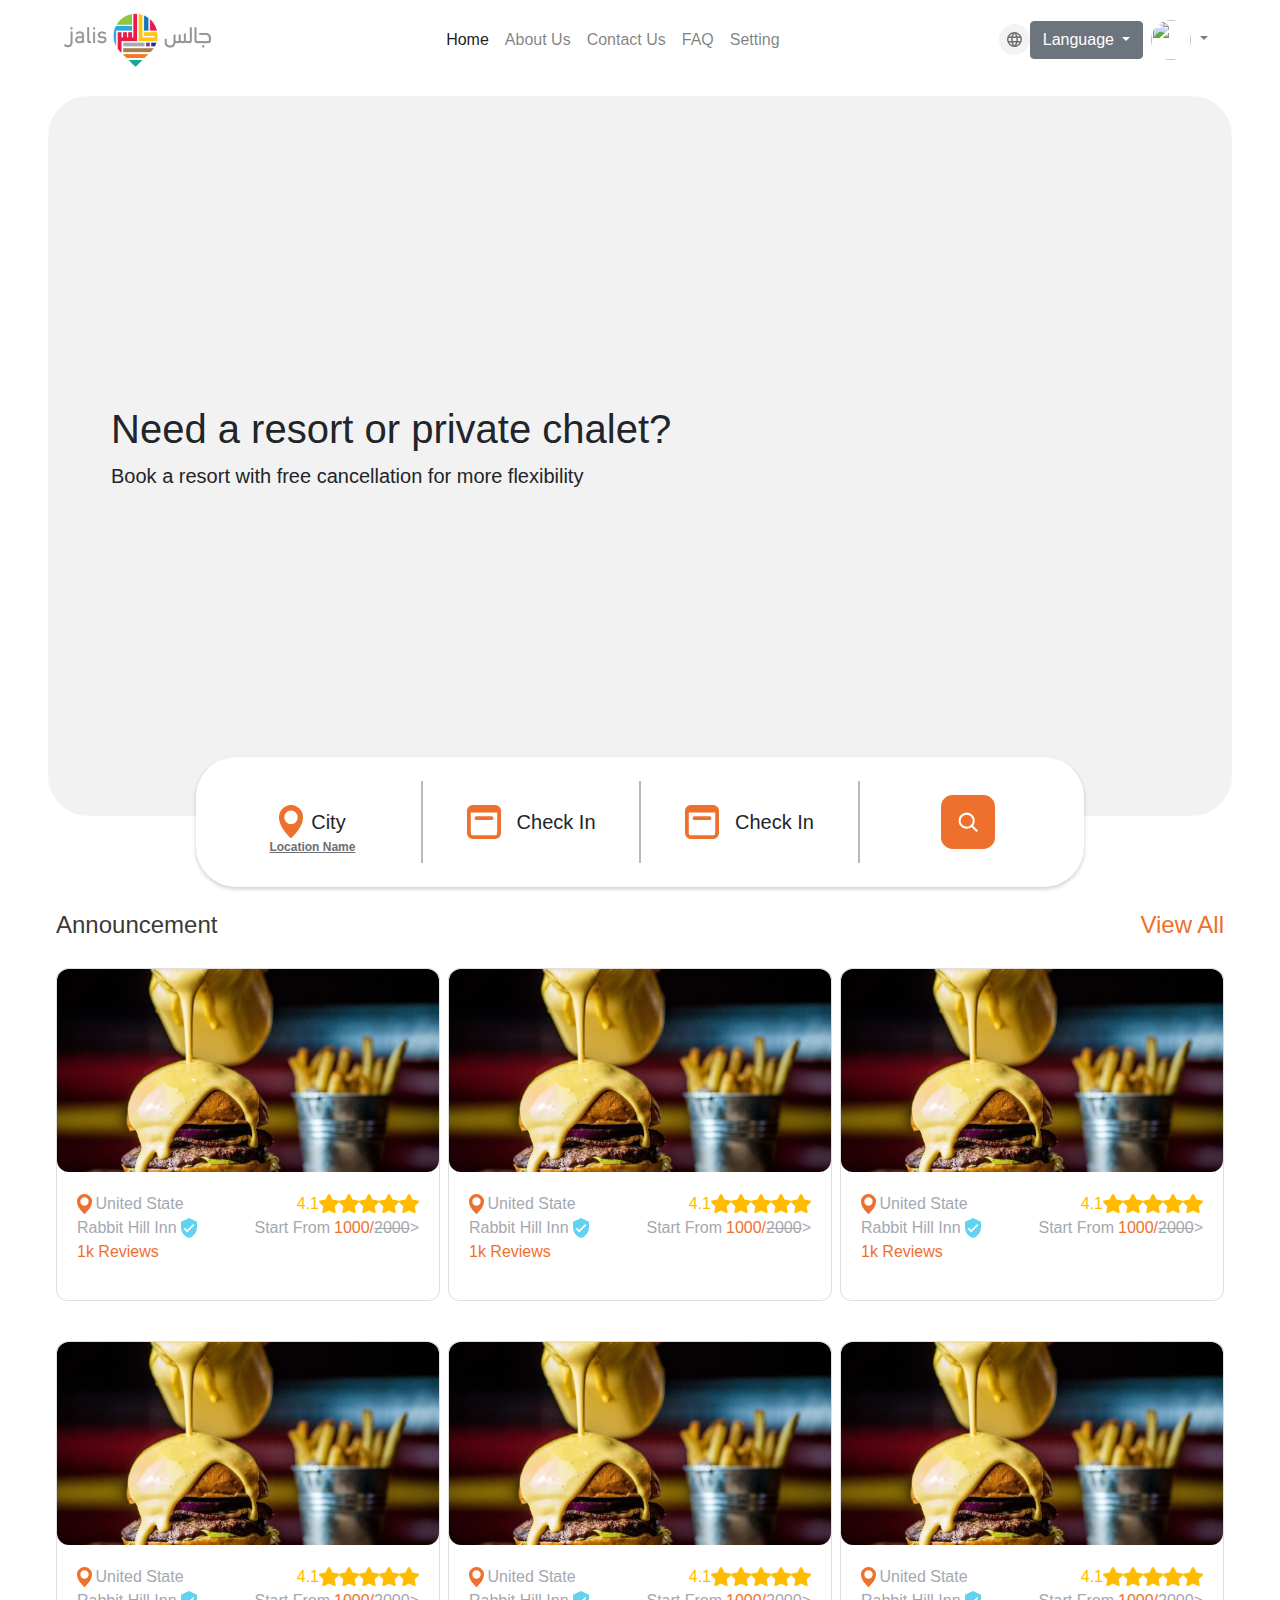
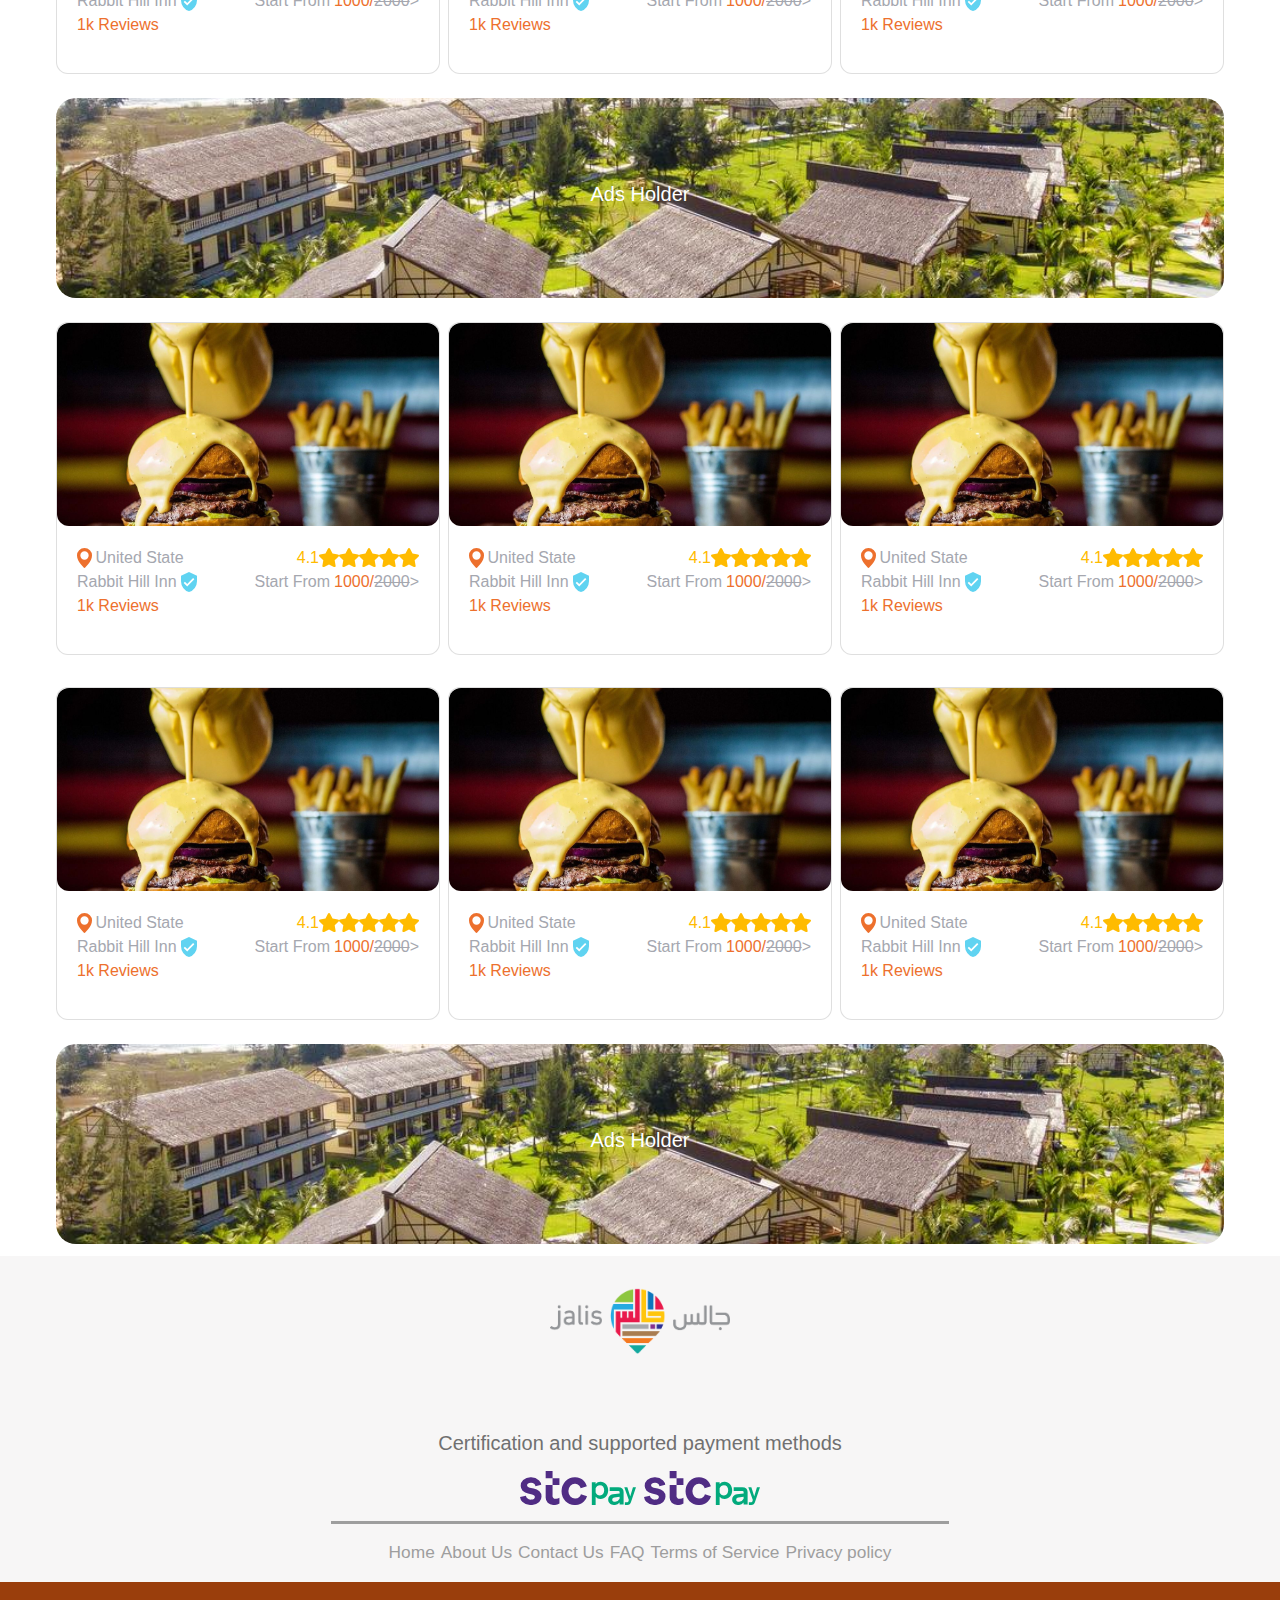
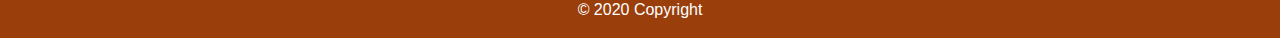
==== index.html @ 0e5d6667 "s" ====
<!DOCTYPE html>
<html lang="en">
<head>
    <meta charset="UTF-8">
    <meta http-equiv="X-UA-Compatible" content="IE=edge">
    <meta name="viewport" content="width=device-width, initial-scale=1.0">
    <link rel="stylesheet" href="./bootstrap-4.1.3-dist/css/bootstrap.min.css">
    <link rel="stylesheet" href="./component/navbarComponent.css">
    <link rel="stylesheet" href="./component/UserCheckInComponent.css">
    <link rel="stylesheet" href="./component/footer.css">
    <link rel="stylesheet" href="./component/filterCardComponent.css">
    <link rel="stylesheet" href="global.css">
    <link rel="stylesheet" href="https://pro.fontawesome.com/releases/v5.10.0/css/all.css" integrity="sha384-AYmEC3Yw5cVb3ZcuHtOA93w35dYTsvhLPVnYs9eStHfGJvOvKxVfELGroGkvsg+p" crossorigin="anonymous"/>
    <title>Jaliz Homepage</title>
</head>
<body class="px-lg-5 px-0 pb-0">
    <!-- navbar -->
    <nav class="navbar navbar-expand-lg navbar-light bg-light d-none d-lg-flex ">
        <a class="navbar-brand" href="#">
          <img src="./img/logo/jalis Logo.svg" alt="">
        </a>
        <button class="navbar-toggler" type="button" data-toggle="collapse" data-target="#navbarSupportedContent" aria-controls="navbarSupportedContent" aria-expanded="false" aria-label="Toggle navigation">
          <span class="navbar-toggler-icon"></span>
        </button>
    
        <div class="collapse navbar-collapse" id="navbarSupportedContent">
          <ul class="navbar-nav mx-auto">
            <li class="nav-item active">
              <a class="nav-link" href="#">Home <span class="sr-only">(current)</span></a>
            </li>
            <li class="nav-item">
              <a class="nav-link" href="#">About Us</a>
            </li>
            <li class="nav-item">
              <a class="nav-link" href="#">Contact Us</a>
            </li>
            <li class="nav-item">
              <a class="nav-link" href="#">FAQ</a>
            </li>
            <li class="nav-item">
              <a class="nav-link" href="#">Setting</a>
            </li>
          </ul>
          <div class="form-inline my-2 my-lg-0">
            <svg xmlns="http://www.w3.org/2000/svg" width="31" height="31" viewBox="0 0 31 31">
              <g transform="translate(0)">
                <ellipse cx="15.5" cy="15.5" rx="15.5" ry="15.5" transform="translate(0)" fill="#f5f2f2"></ellipse>
                <g transform="translate(7.999 8)">
                  <path d="M7.5,0A7.5,7.5,0,1,0,15,7.5,7.495,7.495,0,0,0,7.5,0Zm0,1.526A10.387,10.387,0,0,1,8.933,4.5H6.068A10.386,10.386,0,0,1,7.5,1.526ZM1.695,9a5.866,5.866,0,0,1,0-3H4.226a12.334,12.334,0,0,0-.1,1.5A11.62,11.62,0,0,0,4.23,9Zm.611,1.5H4.519a12.012,12.012,0,0,0,1.035,2.674A6.013,6.013,0,0,1,2.306,10.5Zm2.212-6H2.306A6.013,6.013,0,0,1,5.554,1.826,12.014,12.014,0,0,0,4.519,4.5ZM7.5,13.474A10.587,10.587,0,0,1,6.067,10.5H8.932A10.585,10.585,0,0,1,7.5,13.474ZM9.255,9H5.745a10.42,10.42,0,0,1-.12-1.5A10.425,10.425,0,0,1,5.745,6h3.51a10.419,10.419,0,0,1,.12,1.5A10.419,10.419,0,0,1,9.255,9ZM12.69,4.5H10.478A11.913,11.913,0,0,0,9.443,1.83,6.006,6.006,0,0,1,12.69,4.5ZM9.446,13.17h0a11.983,11.983,0,0,0,1.035-2.67h2.212A6.033,6.033,0,0,1,9.446,13.17ZM10.77,9a12.331,12.331,0,0,0,.105-1.5A11.62,11.62,0,0,0,10.77,6H13.3a6,6,0,0,1,.2,1.5A5.837,5.837,0,0,1,13.3,9Z" transform="translate(0 0)" fill="#6f6e71"></path>
                </g>
              </g>
            </svg>
            <div class="dropdown">
              <button class="selectLang btn btn-secondary dropdown-toggle" type="button" id="dropdownMenuButton" data-toggle="dropdown" aria-haspopup="true" aria-expanded="false">
                Language
              </button>
              <div class="dropdown-menu" aria-labelledby="dropdownMenuButton">
                <a class="dropdown-item" href="#">English</a>
                <a class="dropdown-item" href="#">French</a>
                <a class="dropdown-item" href="#">Spanish</a>
              </div>
            </div>
          </div>
          <section class="navbar-nav userAccounts">
            <li class="nav-item dropdown">
              <a class="nav-link dropdown-toggle" href="#" id="navbarDropdownMenuLink" role="button" data-toggle="dropdown" aria-haspopup="true" aria-expanded="false">
                <img src="https://s3.eu-central-1.amazonaws.com/bootstrapbaymisc/blog/24_days_bootstrap/fox.jpg" width="40" height="40" class="rounded-circle">
              </a>
              <div class="dropdown-menu" aria-labelledby="navbarDropdownMenuLink">
                <a class="dropdown-item" href="#">Dashboard</a>
                <a class="dropdown-item" href="#">Edit Profile</a>
                <a class="dropdown-item" href="#">Log Out</a>
              </div>
            </li>
            <section>
        </section></section></div>
      </nav>
    <!-- main -->
    <main class="container-fluid  pt-lg-3 p-0">
        <!-- header-->
        <header class="d-none d-lg-block container-fluid justify-content-center  d-lg-flex flex-column">
            <h1 class="header-title display-12 pl-5">Need a resort or private chalet?</h1>
            <p class="header-tag lead  pl-5">Book a resort with free cancellation for more flexibility</p>
        </header>
        <!-- header -->
        <!-- input checkIn Component -->
        <section class="container userCheckIn w-75 p-2 py-4  justify-content-center d-none d-lg-flex">
          <section class="container checkBox d-flex justify-content-center align-items-center flex-column">
            <section class="container d-flex align-items-center justify-content-center">
                <img class="checkBoxImg pr-2"  src="./img/logo/location-pin.svg" alt="">
                <h5 class="user-title">City</h5>
            </section>
            <p class="locationName mt-2 w-5"><u>Location Name</u></p>
          </section>
          <section class="container checkBox d-flex justify-content-center align-items-center">
            <img class="checkBoxImg pr-3 w-5"  src="./img/logo/Group 16963.svg" alt="">
            <h5 class="user-title">Check In</h5>
          </section>
          <section class="container checkBox d-flex justify-content-center align-items-center">
            <img class="checkBoxImg pr-3 w-5" src="./img/logo/Group 16963.svg" alt="">
            <h5 class="user-title">Check In</h5>
          </section>
          <section class="container checkBox d-flex justify-content-center align-items-center">
            <img  class="w-25"  src="./img/logo/Group 17191.svg" alt="">
          </section>
        </section>
        <!-- input check Component -->
          <!-- announecement Container -->
        <section class="announcement container-fluid p-0 pt-lg-4">
          <!-- menu -->
          <section class="menu-nav d-flex justify-content-between align-items-center px-2">
              <h4 class="menu-title">Announcement</h4>
              <h4 class="menu-btn"> View All</h4>
          </section>
           <!-- menu -->
             <!-- announcement wrapper -->
             <section class="announcementCard-wrapper">

             </section>
            
             <!-- announcement wrapper -->

          
        </section>
          <!-- announecement Container -->


          
          
          <!-- filter-grid -->
          <section class="container-fluid p-0 m-0">
            <section class="h-auto row justify-content-center alig p-1 m-0">
                <section   class="d-flex p-1 py-4 h-auto  container align-items-center justify-content-center col-sm-6 col-md-6 col-lg-4">
                
                  <section class="filterCard card" style="width: 30rem;">
                    <img class="filterCardImg card-img-top" src="./img/Jal-assets/Pictures/cheesebomb-burgers-at-maxwells-3.jpg"
                      alt="Card image cap">
                    <div class="card-body">
                      <!-- 1st card Details -->
                      <section class="cardDetailsCon d-flex justify-content-end">
                        <section class="container p-0 card-details cardDetails1 d-flex align-items-center">
                          <img class="locationIcon pr-1" src="./img/logo/location-pin.svg" alt="location">
                          <p class="location">United State</p>
                        </section>
                        <section class="container p-0 card-details d-flex align-items-center justify-content-end">
                          <p class="rate">4.1</p>
                          <section class="stars d-flex align-items-center">
                            <svg xmlns="http://www.w3.org/2000/svg" viewBox="0 0 9.576 9.166">
                              <path
                                d="M5.716.318,4.547,2.688l-2.615.381a.573.573,0,0,0-.317.977L3.507,5.89l-.447,2.6a.572.572,0,0,0,.831.6L6.23,7.868,8.569,9.1a.573.573,0,0,0,.831-.6l-.447-2.6,1.892-1.844a.573.573,0,0,0-.317-.977L7.912,2.688,6.743.318A.573.573,0,0,0,5.716.318Z"
                                transform="translate(-1.441 0.001)" /></svg>
                            <svg xmlns="http://www.w3.org/2000/svg" viewBox="0 0 9.576 9.166">
                              <path
                                d="M5.716.318,4.547,2.688l-2.615.381a.573.573,0,0,0-.317.977L3.507,5.89l-.447,2.6a.572.572,0,0,0,.831.6L6.23,7.868,8.569,9.1a.573.573,0,0,0,.831-.6l-.447-2.6,1.892-1.844a.573.573,0,0,0-.317-.977L7.912,2.688,6.743.318A.573.573,0,0,0,5.716.318Z"
                                transform="translate(-1.441 0.001)" /></svg>
                            <svg xmlns="http://www.w3.org/2000/svg" viewBox="0 0 9.576 9.166">
                              <path
                                d="M5.716.318,4.547,2.688l-2.615.381a.573.573,0,0,0-.317.977L3.507,5.89l-.447,2.6a.572.572,0,0,0,.831.6L6.23,7.868,8.569,9.1a.573.573,0,0,0,.831-.6l-.447-2.6,1.892-1.844a.573.573,0,0,0-.317-.977L7.912,2.688,6.743.318A.573.573,0,0,0,5.716.318Z"
                                transform="translate(-1.441 0.001)" /></svg>
                            <svg xmlns="http://www.w3.org/2000/svg" viewBox="0 0 9.576 9.166">
                              <path
                                d="M5.716.318,4.547,2.688l-2.615.381a.573.573,0,0,0-.317.977L3.507,5.89l-.447,2.6a.572.572,0,0,0,.831.6L6.23,7.868,8.569,9.1a.573.573,0,0,0,.831-.6l-.447-2.6,1.892-1.844a.573.573,0,0,0-.317-.977L7.912,2.688,6.743.318A.573.573,0,0,0,5.716.318Z"
                                transform="translate(-1.441 0.001)" /></svg>
                            <svg xmlns="http://www.w3.org/2000/svg" viewBox="0 0 9.576 9.166">
                              <path
                                d="M5.716.318,4.547,2.688l-2.615.381a.573.573,0,0,0-.317.977L3.507,5.89l-.447,2.6a.572.572,0,0,0,.831.6L6.23,7.868,8.569,9.1a.573.573,0,0,0,.831-.6l-.447-2.6,1.892-1.844a.573.573,0,0,0-.317-.977L7.912,2.688,6.743.318A.573.573,0,0,0,5.716.318Z"
                                transform="translate(-1.441 0.001)" /></svg>
                          </section>
                        </section>
                      </section>
                      <!-- 1st card Details -->
                      <!-- 2nd card Details -->
                      <section class="cardDetailsCon d-flex justify-content-end">
                        <section class="container p-0 card-details cardDetails1 d-flex align-items-center">
                          <p class="location pr-1">Rabbit Hill Inn</p>
                          <img class="locationIcon" src="./img/SVG_new/SVG/Verified.svg" alt="location">
                        </section>
                        <section class="container p-0 card-details d-flex align-items-center justify-content-end">
                
                          <section class="stars d-flex align-items-center">
                            <p class="pr-1">Start From</p>
                            <p class="discount">1000/<span class="deposit"><del>2000</del>></span></p>
                          </section>
                        </section>
                      </section>
                      <p class="rate-reviews">1k Reviews</p>
                  </section>
                </section>
                <section   class="d-flex h-auto  py-3 p-1  container align-items-center justify-content-center col-sm-6 col-md-6 col-lg-4">
                
                  <section class="filterCard card" style="width: 30rem;">
                    <img class="filterCardImg card-img-top" src="./img/Jal-assets/Pictures/cheesebomb-burgers-at-maxwells-3.jpg"
                      alt="Card image cap">
                    <div class="card-body">
                      <!-- 1st card Details -->
                      <section class="cardDetailsCon d-flex justify-content-end">
                        <section class="container p-0 card-details cardDetails1 d-flex align-items-center">
                          <img class="locationIcon pr-1" src="./img/logo/location-pin.svg" alt="location">
                          <p class="location">United State</p>
                        </section>
                        <section class="container p-0 card-details d-flex align-items-center justify-content-end">
                          <p class="rate">4.1</p>
                          <section class="stars d-flex align-items-center">
                            <svg xmlns="http://www.w3.org/2000/svg" viewBox="0 0 9.576 9.166">
                              <path
                                d="M5.716.318,4.547,2.688l-2.615.381a.573.573,0,0,0-.317.977L3.507,5.89l-.447,2.6a.572.572,0,0,0,.831.6L6.23,7.868,8.569,9.1a.573.573,0,0,0,.831-.6l-.447-2.6,1.892-1.844a.573.573,0,0,0-.317-.977L7.912,2.688,6.743.318A.573.573,0,0,0,5.716.318Z"
                                transform="translate(-1.441 0.001)" /></svg>
                            <svg xmlns="http://www.w3.org/2000/svg" viewBox="0 0 9.576 9.166">
                              <path
                                d="M5.716.318,4.547,2.688l-2.615.381a.573.573,0,0,0-.317.977L3.507,5.89l-.447,2.6a.572.572,0,0,0,.831.6L6.23,7.868,8.569,9.1a.573.573,0,0,0,.831-.6l-.447-2.6,1.892-1.844a.573.573,0,0,0-.317-.977L7.912,2.688,6.743.318A.573.573,0,0,0,5.716.318Z"
                                transform="translate(-1.441 0.001)" /></svg>
                            <svg xmlns="http://www.w3.org/2000/svg" viewBox="0 0 9.576 9.166">
                              <path
                                d="M5.716.318,4.547,2.688l-2.615.381a.573.573,0,0,0-.317.977L3.507,5.89l-.447,2.6a.572.572,0,0,0,.831.6L6.23,7.868,8.569,9.1a.573.573,0,0,0,.831-.6l-.447-2.6,1.892-1.844a.573.573,0,0,0-.317-.977L7.912,2.688,6.743.318A.573.573,0,0,0,5.716.318Z"
                                transform="translate(-1.441 0.001)" /></svg>
                            <svg xmlns="http://www.w3.org/2000/svg" viewBox="0 0 9.576 9.166">
                              <path
                                d="M5.716.318,4.547,2.688l-2.615.381a.573.573,0,0,0-.317.977L3.507,5.89l-.447,2.6a.572.572,0,0,0,.831.6L6.23,7.868,8.569,9.1a.573.573,0,0,0,.831-.6l-.447-2.6,1.892-1.844a.573.573,0,0,0-.317-.977L7.912,2.688,6.743.318A.573.573,0,0,0,5.716.318Z"
                                transform="translate(-1.441 0.001)" /></svg>
                            <svg xmlns="http://www.w3.org/2000/svg" viewBox="0 0 9.576 9.166">
                              <path
                                d="M5.716.318,4.547,2.688l-2.615.381a.573.573,0,0,0-.317.977L3.507,5.89l-.447,2.6a.572.572,0,0,0,.831.6L6.23,7.868,8.569,9.1a.573.573,0,0,0,.831-.6l-.447-2.6,1.892-1.844a.573.573,0,0,0-.317-.977L7.912,2.688,6.743.318A.573.573,0,0,0,5.716.318Z"
                                transform="translate(-1.441 0.001)" /></svg>
                          </section>
                        </section>
                      </section>
                      <!-- 1st card Details -->
                      <!-- 2nd card Details -->
                      <section class="cardDetailsCon d-flex justify-content-end">
                        <section class="container p-0 card-details cardDetails1 d-flex align-items-center">
                          <p class="location pr-1">Rabbit Hill Inn</p>
                          <img class="locationIcon" src="./img/SVG_new/SVG/Verified.svg" alt="location">
                        </section>
                        <section class="container p-0 card-details d-flex align-items-center justify-content-end">
                
                          <section class="stars d-flex align-items-center">
                            <p class="pr-1">Start From</p>
                            <p class="discount">1000/<span class="deposit"><del>2000</del>></span></p>
                          </section>
                        </section>
                      </section>
                      <p class="rate-reviews">1k Reviews</p>
                  </section>
                </section>
                <section   class="d-flex h-auto  py-3 p-1 container align-items-center justify-content-center col-sm-6 col-md-6 col-lg-4">
                
                  <section class="filterCard card" style="width: 30rem;">
                    <img class="filterCardImg card-img-top" src="./img/Jal-assets/Pictures/cheesebomb-burgers-at-maxwells-3.jpg"
                      alt="Card image cap">
                    <div class="card-body">
                      <!-- 1st card Details -->
                      <section class="cardDetailsCon d-flex justify-content-end">
                        <section class="container p-0 card-details cardDetails1 d-flex align-items-center">
                          <img class="locationIcon pr-1" src="./img/logo/location-pin.svg" alt="location">
                          <p class="location">United State</p>
                        </section>
                        <section class="container p-0 card-details d-flex align-items-center justify-content-end">
                          <p class="rate">4.1</p>
                          <section class="stars d-flex align-items-center">
                            <svg xmlns="http://www.w3.org/2000/svg" viewBox="0 0 9.576 9.166">
                              <path
                                d="M5.716.318,4.547,2.688l-2.615.381a.573.573,0,0,0-.317.977L3.507,5.89l-.447,2.6a.572.572,0,0,0,.831.6L6.23,7.868,8.569,9.1a.573.573,0,0,0,.831-.6l-.447-2.6,1.892-1.844a.573.573,0,0,0-.317-.977L7.912,2.688,6.743.318A.573.573,0,0,0,5.716.318Z"
                                transform="translate(-1.441 0.001)" /></svg>
                            <svg xmlns="http://www.w3.org/2000/svg" viewBox="0 0 9.576 9.166">
                              <path
                                d="M5.716.318,4.547,2.688l-2.615.381a.573.573,0,0,0-.317.977L3.507,5.89l-.447,2.6a.572.572,0,0,0,.831.6L6.23,7.868,8.569,9.1a.573.573,0,0,0,.831-.6l-.447-2.6,1.892-1.844a.573.573,0,0,0-.317-.977L7.912,2.688,6.743.318A.573.573,0,0,0,5.716.318Z"
                                transform="translate(-1.441 0.001)" /></svg>
                            <svg xmlns="http://www.w3.org/2000/svg" viewBox="0 0 9.576 9.166">
                              <path
                                d="M5.716.318,4.547,2.688l-2.615.381a.573.573,0,0,0-.317.977L3.507,5.89l-.447,2.6a.572.572,0,0,0,.831.6L6.23,7.868,8.569,9.1a.573.573,0,0,0,.831-.6l-.447-2.6,1.892-1.844a.573.573,0,0,0-.317-.977L7.912,2.688,6.743.318A.573.573,0,0,0,5.716.318Z"
                                transform="translate(-1.441 0.001)" /></svg>
                            <svg xmlns="http://www.w3.org/2000/svg" viewBox="0 0 9.576 9.166">
                              <path
                                d="M5.716.318,4.547,2.688l-2.615.381a.573.573,0,0,0-.317.977L3.507,5.89l-.447,2.6a.572.572,0,0,0,.831.6L6.23,7.868,8.569,9.1a.573.573,0,0,0,.831-.6l-.447-2.6,1.892-1.844a.573.573,0,0,0-.317-.977L7.912,2.688,6.743.318A.573.573,0,0,0,5.716.318Z"
                                transform="translate(-1.441 0.001)" /></svg>
                            <svg xmlns="http://www.w3.org/2000/svg" viewBox="0 0 9.576 9.166">
                              <path
                                d="M5.716.318,4.547,2.688l-2.615.381a.573.573,0,0,0-.317.977L3.507,5.89l-.447,2.6a.572.572,0,0,0,.831.6L6.23,7.868,8.569,9.1a.573.573,0,0,0,.831-.6l-.447-2.6,1.892-1.844a.573.573,0,0,0-.317-.977L7.912,2.688,6.743.318A.573.573,0,0,0,5.716.318Z"
                                transform="translate(-1.441 0.001)" /></svg>
                          </section>
                        </section>
                      </section>
                      <!-- 1st card Details -->
                      <!-- 2nd card Details -->
                      <section class="cardDetailsCon d-flex justify-content-end">
                        <section class="container p-0 card-details cardDetails1 d-flex align-items-center">
                          <p class="location pr-1">Rabbit Hill Inn</p>
                          <img class="locationIcon" src="./img/SVG_new/SVG/Verified.svg" alt="location">
                        </section>
                        <section class="container p-0 card-details d-flex align-items-center justify-content-end">
                
                          <section class="stars d-flex align-items-center">
                            <p class="pr-1">Start From</p>
                            <p class="discount">1000/<span class="deposit"><del>2000</del>></span></p>
                          </section>
                        </section>
                      </section>
                      <p class="rate-reviews">1k Reviews</p>
                  </section>
                </section>
                <section   class="d-flex h-auto  py-3 p-1 container align-items-center justify-content-center col-sm-6 col-md-6 col-lg-4">
                
                  <section class="filterCard card" style="width: 30rem;">
                    <img class="filterCardImg card-img-top" src="./img/Jal-assets/Pictures/cheesebomb-burgers-at-maxwells-3.jpg"
                      alt="Card image cap">
                    <div class="card-body">
                      <!-- 1st card Details -->
                      <section class="cardDetailsCon d-flex justify-content-end">
                        <section class="container p-0 card-details cardDetails1 d-flex align-items-center">
                          <img class="locationIcon pr-1" src="./img/logo/location-pin.svg" alt="location">
                          <p class="location">United State</p>
                        </section>
                        <section class="container p-0 card-details d-flex align-items-center justify-content-end">
                          <p class="rate">4.1</p>
                          <section class="stars d-flex align-items-center">
                            <svg xmlns="http://www.w3.org/2000/svg" viewBox="0 0 9.576 9.166">
                              <path
                                d="M5.716.318,4.547,2.688l-2.615.381a.573.573,0,0,0-.317.977L3.507,5.89l-.447,2.6a.572.572,0,0,0,.831.6L6.23,7.868,8.569,9.1a.573.573,0,0,0,.831-.6l-.447-2.6,1.892-1.844a.573.573,0,0,0-.317-.977L7.912,2.688,6.743.318A.573.573,0,0,0,5.716.318Z"
                                transform="translate(-1.441 0.001)" /></svg>
                            <svg xmlns="http://www.w3.org/2000/svg" viewBox="0 0 9.576 9.166">
                              <path
                                d="M5.716.318,4.547,2.688l-2.615.381a.573.573,0,0,0-.317.977L3.507,5.89l-.447,2.6a.572.572,0,0,0,.831.6L6.23,7.868,8.569,9.1a.573.573,0,0,0,.831-.6l-.447-2.6,1.892-1.844a.573.573,0,0,0-.317-.977L7.912,2.688,6.743.318A.573.573,0,0,0,5.716.318Z"
                                transform="translate(-1.441 0.001)" /></svg>
                            <svg xmlns="http://www.w3.org/2000/svg" viewBox="0 0 9.576 9.166">
                              <path
                                d="M5.716.318,4.547,2.688l-2.615.381a.573.573,0,0,0-.317.977L3.507,5.89l-.447,2.6a.572.572,0,0,0,.831.6L6.23,7.868,8.569,9.1a.573.573,0,0,0,.831-.6l-.447-2.6,1.892-1.844a.573.573,0,0,0-.317-.977L7.912,2.688,6.743.318A.573.573,0,0,0,5.716.318Z"
                                transform="translate(-1.441 0.001)" /></svg>
                            <svg xmlns="http://www.w3.org/2000/svg" viewBox="0 0 9.576 9.166">
                              <path
                                d="M5.716.318,4.547,2.688l-2.615.381a.573.573,0,0,0-.317.977L3.507,5.89l-.447,2.6a.572.572,0,0,0,.831.6L6.23,7.868,8.569,9.1a.573.573,0,0,0,.831-.6l-.447-2.6,1.892-1.844a.573.573,0,0,0-.317-.977L7.912,2.688,6.743.318A.573.573,0,0,0,5.716.318Z"
                                transform="translate(-1.441 0.001)" /></svg>
                            <svg xmlns="http://www.w3.org/2000/svg" viewBox="0 0 9.576 9.166">
                              <path
                                d="M5.716.318,4.547,2.688l-2.615.381a.573.573,0,0,0-.317.977L3.507,5.89l-.447,2.6a.572.572,0,0,0,.831.6L6.23,7.868,8.569,9.1a.573.573,0,0,0,.831-.6l-.447-2.6,1.892-1.844a.573.573,0,0,0-.317-.977L7.912,2.688,6.743.318A.573.573,0,0,0,5.716.318Z"
                                transform="translate(-1.441 0.001)" /></svg>
                          </section>
                        </section>
                      </section>
                      <!-- 1st card Details -->
                      <!-- 2nd card Details -->
                      <section class="cardDetailsCon d-flex justify-content-end">
                        <section class="container p-0 card-details cardDetails1 d-flex align-items-center">
                          <p class="location pr-1">Rabbit Hill Inn</p>
                          <img class="locationIcon" src="./img/SVG_new/SVG/Verified.svg" alt="location">
                        </section>
                        <section class="container p-0 card-details d-flex align-items-center justify-content-end">
                
                          <section class="stars d-flex align-items-center">
                            <p class="pr-1">Start From</p>
                            <p class="discount">1000/<span class="deposit"><del>2000</del>></span></p>
                          </section>
                        </section>
                      </section>
                      <p class="rate-reviews">1k Reviews</p>
                  </section>
                </section>
                <section   class="d-flex h-auto  py-3 p-1 container align-items-center justify-content-center col-sm-6 col-md-6 col-lg-4">
                
                  <section class="filterCard card" style="width: 30rem;">
                    <img class="filterCardImg card-img-top" src="./img/Jal-assets/Pictures/cheesebomb-burgers-at-maxwells-3.jpg"
                      alt="Card image cap">
                    <div class="card-body">
                      <!-- 1st card Details -->
                      <section class="cardDetailsCon d-flex justify-content-end">
                        <section class="container p-0 card-details cardDetails1 d-flex align-items-center">
                          <img class="locationIcon pr-1" src="./img/logo/location-pin.svg" alt="location">
                          <p class="location">United State</p>
                        </section>
                        <section class="container p-0 card-details d-flex align-items-center justify-content-end">
                          <p class="rate">4.1</p>
                          <section class="stars d-flex align-items-center">
                            <svg xmlns="http://www.w3.org/2000/svg" viewBox="0 0 9.576 9.166">
                              <path
                                d="M5.716.318,4.547,2.688l-2.615.381a.573.573,0,0,0-.317.977L3.507,5.89l-.447,2.6a.572.572,0,0,0,.831.6L6.23,7.868,8.569,9.1a.573.573,0,0,0,.831-.6l-.447-2.6,1.892-1.844a.573.573,0,0,0-.317-.977L7.912,2.688,6.743.318A.573.573,0,0,0,5.716.318Z"
                                transform="translate(-1.441 0.001)" /></svg>
                            <svg xmlns="http://www.w3.org/2000/svg" viewBox="0 0 9.576 9.166">
                              <path
                                d="M5.716.318,4.547,2.688l-2.615.381a.573.573,0,0,0-.317.977L3.507,5.89l-.447,2.6a.572.572,0,0,0,.831.6L6.23,7.868,8.569,9.1a.573.573,0,0,0,.831-.6l-.447-2.6,1.892-1.844a.573.573,0,0,0-.317-.977L7.912,2.688,6.743.318A.573.573,0,0,0,5.716.318Z"
                                transform="translate(-1.441 0.001)" /></svg>
                            <svg xmlns="http://www.w3.org/2000/svg" viewBox="0 0 9.576 9.166">
                              <path
                                d="M5.716.318,4.547,2.688l-2.615.381a.573.573,0,0,0-.317.977L3.507,5.89l-.447,2.6a.572.572,0,0,0,.831.6L6.23,7.868,8.569,9.1a.573.573,0,0,0,.831-.6l-.447-2.6,1.892-1.844a.573.573,0,0,0-.317-.977L7.912,2.688,6.743.318A.573.573,0,0,0,5.716.318Z"
                                transform="translate(-1.441 0.001)" /></svg>
                            <svg xmlns="http://www.w3.org/2000/svg" viewBox="0 0 9.576 9.166">
                              <path
                                d="M5.716.318,4.547,2.688l-2.615.381a.573.573,0,0,0-.317.977L3.507,5.89l-.447,2.6a.572.572,0,0,0,.831.6L6.23,7.868,8.569,9.1a.573.573,0,0,0,.831-.6l-.447-2.6,1.892-1.844a.573.573,0,0,0-.317-.977L7.912,2.688,6.743.318A.573.573,0,0,0,5.716.318Z"
                                transform="translate(-1.441 0.001)" /></svg>
                            <svg xmlns="http://www.w3.org/2000/svg" viewBox="0 0 9.576 9.166">
                              <path
                                d="M5.716.318,4.547,2.688l-2.615.381a.573.573,0,0,0-.317.977L3.507,5.89l-.447,2.6a.572.572,0,0,0,.831.6L6.23,7.868,8.569,9.1a.573.573,0,0,0,.831-.6l-.447-2.6,1.892-1.844a.573.573,0,0,0-.317-.977L7.912,2.688,6.743.318A.573.573,0,0,0,5.716.318Z"
                                transform="translate(-1.441 0.001)" /></svg>
                          </section>
                        </section>
                      </section>
                      <!-- 1st card Details -->
                      <!-- 2nd card Details -->
                      <section class="cardDetailsCon d-flex justify-content-end">
                        <section class="container p-0 card-details cardDetails1 d-flex align-items-center">
                          <p class="location pr-1">Rabbit Hill Inn</p>
                          <img class="locationIcon" src="./img/SVG_new/SVG/Verified.svg" alt="location">
                        </section>
                        <section class="container p-0 card-details d-flex align-items-center justify-content-end">
                
                          <section class="stars d-flex align-items-center">
                            <p class="pr-1">Start From</p>
                            <p class="discount">1000/<span class="deposit"><del>2000</del>></span></p>
                          </section>
                        </section>
                      </section>
                      <p class="rate-reviews">1k Reviews</p>
                  </section>
                </section>
                <section   class="d-flex h-auto  py-3 p-1 container align-items-center justify-content-center col-sm-6 col-md-6 col-lg-4">
                
                  <section class="filterCard card" style="width: 30rem;">
                    <img class="filterCardImg card-img-top" src="./img/Jal-assets/Pictures/cheesebomb-burgers-at-maxwells-3.jpg"
                      alt="Card image cap">
                    <div class="card-body">
                      <!-- 1st card Details -->
                      <section class="cardDetailsCon d-flex justify-content-end">
                        <section class="container p-0 card-details cardDetails1 d-flex align-items-center">
                          <img class="locationIcon pr-1" src="./img/logo/location-pin.svg" alt="location">
                          <p class="location">United State</p>
                        </section>
                        <section class="container p-0 card-details d-flex align-items-center justify-content-end">
                          <p class="rate">4.1</p>
                          <section class="stars d-flex align-items-center">
                            <svg xmlns="http://www.w3.org/2000/svg" viewBox="0 0 9.576 9.166">
                              <path
                                d="M5.716.318,4.547,2.688l-2.615.381a.573.573,0,0,0-.317.977L3.507,5.89l-.447,2.6a.572.572,0,0,0,.831.6L6.23,7.868,8.569,9.1a.573.573,0,0,0,.831-.6l-.447-2.6,1.892-1.844a.573.573,0,0,0-.317-.977L7.912,2.688,6.743.318A.573.573,0,0,0,5.716.318Z"
                                transform="translate(-1.441 0.001)" /></svg>
                            <svg xmlns="http://www.w3.org/2000/svg" viewBox="0 0 9.576 9.166">
                              <path
                                d="M5.716.318,4.547,2.688l-2.615.381a.573.573,0,0,0-.317.977L3.507,5.89l-.447,2.6a.572.572,0,0,0,.831.6L6.23,7.868,8.569,9.1a.573.573,0,0,0,.831-.6l-.447-2.6,1.892-1.844a.573.573,0,0,0-.317-.977L7.912,2.688,6.743.318A.573.573,0,0,0,5.716.318Z"
                                transform="translate(-1.441 0.001)" /></svg>
                            <svg xmlns="http://www.w3.org/2000/svg" viewBox="0 0 9.576 9.166">
                              <path
                                d="M5.716.318,4.547,2.688l-2.615.381a.573.573,0,0,0-.317.977L3.507,5.89l-.447,2.6a.572.572,0,0,0,.831.6L6.23,7.868,8.569,9.1a.573.573,0,0,0,.831-.6l-.447-2.6,1.892-1.844a.573.573,0,0,0-.317-.977L7.912,2.688,6.743.318A.573.573,0,0,0,5.716.318Z"
                                transform="translate(-1.441 0.001)" /></svg>
                            <svg xmlns="http://www.w3.org/2000/svg" viewBox="0 0 9.576 9.166">
                              <path
                                d="M5.716.318,4.547,2.688l-2.615.381a.573.573,0,0,0-.317.977L3.507,5.89l-.447,2.6a.572.572,0,0,0,.831.6L6.23,7.868,8.569,9.1a.573.573,0,0,0,.831-.6l-.447-2.6,1.892-1.844a.573.573,0,0,0-.317-.977L7.912,2.688,6.743.318A.573.573,0,0,0,5.716.318Z"
                                transform="translate(-1.441 0.001)" /></svg>
                            <svg xmlns="http://www.w3.org/2000/svg" viewBox="0 0 9.576 9.166">
                              <path
                                d="M5.716.318,4.547,2.688l-2.615.381a.573.573,0,0,0-.317.977L3.507,5.89l-.447,2.6a.572.572,0,0,0,.831.6L6.23,7.868,8.569,9.1a.573.573,0,0,0,.831-.6l-.447-2.6,1.892-1.844a.573.573,0,0,0-.317-.977L7.912,2.688,6.743.318A.573.573,0,0,0,5.716.318Z"
                                transform="translate(-1.441 0.001)" /></svg>
                          </section>
                        </section>
                      </section>
                      <!-- 1st card Details -->
                      <!-- 2nd card Details -->
                      <section class="cardDetailsCon d-flex justify-content-end">
                        <section class="container p-0 card-details cardDetails1 d-flex align-items-center">
                          <p class="location pr-1">Rabbit Hill Inn</p>
                          <img class="locationIcon" src="./img/SVG_new/SVG/Verified.svg" alt="location">
                        </section>
                        <section class="container p-0 card-details d-flex align-items-center justify-content-end">
                
                          <section class="stars d-flex align-items-center">
                            <p class="pr-1">Start From</p>
                            <p class="discount">1000/<span class="deposit"><del>2000</del>></span></p>
                          </section>
                        </section>
                      </section>
                      <p class="rate-reviews">1k Reviews</p>
                  </section>
                </section>
                <!-- ads -->
                <section class="d-flex px-md-1 py-2  px-lg-1 container align-items-center justify-content-center  col-sm-12 col-md-12 col-lg-12">
                  <section class="ads col-lg-12 d-flex align-items-center justify-content-center">
                    <h5>Ads Holder</h5>
                  </section>
                </section>
              <!-- ads -->
              <section   class="d-flex h-auto  py-3 p-1 container align-items-center justify-content-center col-sm-6 col-md-6 col-lg-4">
                
                <section class="filterCard card" style="width: 30rem;">
                  <img class="filterCardImg card-img-top" src="./img/Jal-assets/Pictures/cheesebomb-burgers-at-maxwells-3.jpg"
                    alt="Card image cap">
                  <div class="card-body">
                    <!-- 1st card Details -->
                    <section class="cardDetailsCon d-flex justify-content-end">
                      <section class="container p-0 card-details cardDetails1 d-flex align-items-center">
                        <img class="locationIcon pr-1" src="./img/logo/location-pin.svg" alt="location">
                        <p class="location">United State</p>
                      </section>
                      <section class="container p-0 card-details d-flex align-items-center justify-content-end">
                        <p class="rate">4.1</p>
                        <section class="stars d-flex align-items-center">
                          <svg xmlns="http://www.w3.org/2000/svg" viewBox="0 0 9.576 9.166">
                            <path
                              d="M5.716.318,4.547,2.688l-2.615.381a.573.573,0,0,0-.317.977L3.507,5.89l-.447,2.6a.572.572,0,0,0,.831.6L6.23,7.868,8.569,9.1a.573.573,0,0,0,.831-.6l-.447-2.6,1.892-1.844a.573.573,0,0,0-.317-.977L7.912,2.688,6.743.318A.573.573,0,0,0,5.716.318Z"
                              transform="translate(-1.441 0.001)" /></svg>
                          <svg xmlns="http://www.w3.org/2000/svg" viewBox="0 0 9.576 9.166">
                            <path
                              d="M5.716.318,4.547,2.688l-2.615.381a.573.573,0,0,0-.317.977L3.507,5.89l-.447,2.6a.572.572,0,0,0,.831.6L6.23,7.868,8.569,9.1a.573.573,0,0,0,.831-.6l-.447-2.6,1.892-1.844a.573.573,0,0,0-.317-.977L7.912,2.688,6.743.318A.573.573,0,0,0,5.716.318Z"
                              transform="translate(-1.441 0.001)" /></svg>
                          <svg xmlns="http://www.w3.org/2000/svg" viewBox="0 0 9.576 9.166">
                            <path
                              d="M5.716.318,4.547,2.688l-2.615.381a.573.573,0,0,0-.317.977L3.507,5.89l-.447,2.6a.572.572,0,0,0,.831.6L6.23,7.868,8.569,9.1a.573.573,0,0,0,.831-.6l-.447-2.6,1.892-1.844a.573.573,0,0,0-.317-.977L7.912,2.688,6.743.318A.573.573,0,0,0,5.716.318Z"
                              transform="translate(-1.441 0.001)" /></svg>
                          <svg xmlns="http://www.w3.org/2000/svg" viewBox="0 0 9.576 9.166">
                            <path
                              d="M5.716.318,4.547,2.688l-2.615.381a.573.573,0,0,0-.317.977L3.507,5.89l-.447,2.6a.572.572,0,0,0,.831.6L6.23,7.868,8.569,9.1a.573.573,0,0,0,.831-.6l-.447-2.6,1.892-1.844a.573.573,0,0,0-.317-.977L7.912,2.688,6.743.318A.573.573,0,0,0,5.716.318Z"
                              transform="translate(-1.441 0.001)" /></svg>
                          <svg xmlns="http://www.w3.org/2000/svg" viewBox="0 0 9.576 9.166">
                            <path
                              d="M5.716.318,4.547,2.688l-2.615.381a.573.573,0,0,0-.317.977L3.507,5.89l-.447,2.6a.572.572,0,0,0,.831.6L6.23,7.868,8.569,9.1a.573.573,0,0,0,.831-.6l-.447-2.6,1.892-1.844a.573.573,0,0,0-.317-.977L7.912,2.688,6.743.318A.573.573,0,0,0,5.716.318Z"
                              transform="translate(-1.441 0.001)" /></svg>
                        </section>
                      </section>
                    </section>
                    <!-- 1st card Details -->
                    <!-- 2nd card Details -->
                    <section class="cardDetailsCon d-flex justify-content-end">
                      <section class="container p-0 card-details cardDetails1 d-flex align-items-center">
                        <p class="location pr-1">Rabbit Hill Inn</p>
                        <img class="locationIcon" src="./img/SVG_new/SVG/Verified.svg" alt="location">
                      </section>
                      <section class="container p-0 card-details d-flex align-items-center justify-content-end">
              
                        <section class="stars d-flex align-items-center">
                          <p class="pr-1">Start From</p>
                          <p class="discount">1000/<span class="deposit"><del>2000</del>></span></p>
                        </section>
                      </section>
                    </section>
                    <p class="rate-reviews">1k Reviews</p>
                </section>
              </section>
              <section  class="d-flex h-auto  py-3 p-1 container align-items-center justify-content-center col-sm-6 col-md-6 col-lg-4">
                
                <section class="filterCard card" style="width: 30rem;">
                  <img class="filterCardImg card-img-top" src="./img/Jal-assets/Pictures/cheesebomb-burgers-at-maxwells-3.jpg"
                    alt="Card image cap">
                  <div class="card-body">
                    <!-- 1st card Details -->
                    <section class="cardDetailsCon d-flex justify-content-end">
                      <section class="container p-0 card-details cardDetails1 d-flex align-items-center">
                        <img class="locationIcon pr-1" src="./img/logo/location-pin.svg" alt="location">
                        <p class="location">United State</p>
                      </section>
                      <section class="container p-0 card-details d-flex align-items-center justify-content-end">
                        <p class="rate">4.1</p>
                        <section class="stars d-flex align-items-center">
                          <svg xmlns="http://www.w3.org/2000/svg" viewBox="0 0 9.576 9.166">
                            <path
                              d="M5.716.318,4.547,2.688l-2.615.381a.573.573,0,0,0-.317.977L3.507,5.89l-.447,2.6a.572.572,0,0,0,.831.6L6.23,7.868,8.569,9.1a.573.573,0,0,0,.831-.6l-.447-2.6,1.892-1.844a.573.573,0,0,0-.317-.977L7.912,2.688,6.743.318A.573.573,0,0,0,5.716.318Z"
                              transform="translate(-1.441 0.001)" /></svg>
                          <svg xmlns="http://www.w3.org/2000/svg" viewBox="0 0 9.576 9.166">
                            <path
                              d="M5.716.318,4.547,2.688l-2.615.381a.573.573,0,0,0-.317.977L3.507,5.89l-.447,2.6a.572.572,0,0,0,.831.6L6.23,7.868,8.569,9.1a.573.573,0,0,0,.831-.6l-.447-2.6,1.892-1.844a.573.573,0,0,0-.317-.977L7.912,2.688,6.743.318A.573.573,0,0,0,5.716.318Z"
                              transform="translate(-1.441 0.001)" /></svg>
                          <svg xmlns="http://www.w3.org/2000/svg" viewBox="0 0 9.576 9.166">
                            <path
                              d="M5.716.318,4.547,2.688l-2.615.381a.573.573,0,0,0-.317.977L3.507,5.89l-.447,2.6a.572.572,0,0,0,.831.6L6.23,7.868,8.569,9.1a.573.573,0,0,0,.831-.6l-.447-2.6,1.892-1.844a.573.573,0,0,0-.317-.977L7.912,2.688,6.743.318A.573.573,0,0,0,5.716.318Z"
                              transform="translate(-1.441 0.001)" /></svg>
                          <svg xmlns="http://www.w3.org/2000/svg" viewBox="0 0 9.576 9.166">
                            <path
                              d="M5.716.318,4.547,2.688l-2.615.381a.573.573,0,0,0-.317.977L3.507,5.89l-.447,2.6a.572.572,0,0,0,.831.6L6.23,7.868,8.569,9.1a.573.573,0,0,0,.831-.6l-.447-2.6,1.892-1.844a.573.573,0,0,0-.317-.977L7.912,2.688,6.743.318A.573.573,0,0,0,5.716.318Z"
                              transform="translate(-1.441 0.001)" /></svg>
                          <svg xmlns="http://www.w3.org/2000/svg" viewBox="0 0 9.576 9.166">
                            <path
                              d="M5.716.318,4.547,2.688l-2.615.381a.573.573,0,0,0-.317.977L3.507,5.89l-.447,2.6a.572.572,0,0,0,.831.6L6.23,7.868,8.569,9.1a.573.573,0,0,0,.831-.6l-.447-2.6,1.892-1.844a.573.573,0,0,0-.317-.977L7.912,2.688,6.743.318A.573.573,0,0,0,5.716.318Z"
                              transform="translate(-1.441 0.001)" /></svg>
                        </section>
                      </section>
                    </section>
                    <!-- 1st card Details -->
                    <!-- 2nd card Details -->
                    <section class="cardDetailsCon d-flex justify-content-end">
                      <section class="container p-0 card-details cardDetails1 d-flex align-items-center">
                        <p class="location pr-1">Rabbit Hill Inn</p>
                        <img class="locationIcon" src="./img/SVG_new/SVG/Verified.svg" alt="location">
                      </section>
                      <section class="container p-0 card-details d-flex align-items-center justify-content-end">
              
                        <section class="stars d-flex align-items-center">
                          <p class="pr-1">Start From</p>
                          <p class="discount">1000/<span class="deposit"><del>2000</del>></span></p>
                        </section>
                      </section>
                    </section>
                    <p class="rate-reviews">1k Reviews</p>
                </section>
              </section>
              <section   class="d-flex h-auto  py-3 p-1 container align-items-center justify-content-center col-sm-6 col-md-6 col-lg-4">
                
                <section class="filterCard card" style="width: 30rem;">
                  <img class="filterCardImg card-img-top" src="./img/Jal-assets/Pictures/cheesebomb-burgers-at-maxwells-3.jpg"
                    alt="Card image cap">
                  <div class="card-body">
                    <!-- 1st card Details -->
                    <section class="cardDetailsCon d-flex justify-content-end">
                      <section class="container p-0 card-details cardDetails1 d-flex align-items-center">
                        <img class="locationIcon pr-1" src="./img/logo/location-pin.svg" alt="location">
                        <p class="location">United State</p>
                      </section>
                      <section class="container p-0 card-details d-flex align-items-center justify-content-end">
                        <p class="rate">4.1</p>
                        <section class="stars d-flex align-items-center">
                          <svg xmlns="http://www.w3.org/2000/svg" viewBox="0 0 9.576 9.166">
                            <path
                              d="M5.716.318,4.547,2.688l-2.615.381a.573.573,0,0,0-.317.977L3.507,5.89l-.447,2.6a.572.572,0,0,0,.831.6L6.23,7.868,8.569,9.1a.573.573,0,0,0,.831-.6l-.447-2.6,1.892-1.844a.573.573,0,0,0-.317-.977L7.912,2.688,6.743.318A.573.573,0,0,0,5.716.318Z"
                              transform="translate(-1.441 0.001)" /></svg>
                          <svg xmlns="http://www.w3.org/2000/svg" viewBox="0 0 9.576 9.166">
                            <path
                              d="M5.716.318,4.547,2.688l-2.615.381a.573.573,0,0,0-.317.977L3.507,5.89l-.447,2.6a.572.572,0,0,0,.831.6L6.23,7.868,8.569,9.1a.573.573,0,0,0,.831-.6l-.447-2.6,1.892-1.844a.573.573,0,0,0-.317-.977L7.912,2.688,6.743.318A.573.573,0,0,0,5.716.318Z"
                              transform="translate(-1.441 0.001)" /></svg>
                          <svg xmlns="http://www.w3.org/2000/svg" viewBox="0 0 9.576 9.166">
                            <path
                              d="M5.716.318,4.547,2.688l-2.615.381a.573.573,0,0,0-.317.977L3.507,5.89l-.447,2.6a.572.572,0,0,0,.831.6L6.23,7.868,8.569,9.1a.573.573,0,0,0,.831-.6l-.447-2.6,1.892-1.844a.573.573,0,0,0-.317-.977L7.912,2.688,6.743.318A.573.573,0,0,0,5.716.318Z"
                              transform="translate(-1.441 0.001)" /></svg>
                          <svg xmlns="http://www.w3.org/2000/svg" viewBox="0 0 9.576 9.166">
                            <path
                              d="M5.716.318,4.547,2.688l-2.615.381a.573.573,0,0,0-.317.977L3.507,5.89l-.447,2.6a.572.572,0,0,0,.831.6L6.23,7.868,8.569,9.1a.573.573,0,0,0,.831-.6l-.447-2.6,1.892-1.844a.573.573,0,0,0-.317-.977L7.912,2.688,6.743.318A.573.573,0,0,0,5.716.318Z"
                              transform="translate(-1.441 0.001)" /></svg>
                          <svg xmlns="http://www.w3.org/2000/svg" viewBox="0 0 9.576 9.166">
                            <path
                              d="M5.716.318,4.547,2.688l-2.615.381a.573.573,0,0,0-.317.977L3.507,5.89l-.447,2.6a.572.572,0,0,0,.831.6L6.23,7.868,8.569,9.1a.573.573,0,0,0,.831-.6l-.447-2.6,1.892-1.844a.573.573,0,0,0-.317-.977L7.912,2.688,6.743.318A.573.573,0,0,0,5.716.318Z"
                              transform="translate(-1.441 0.001)" /></svg>
                        </section>
                      </section>
                    </section>
                    <!-- 1st card Details -->
                    <!-- 2nd card Details -->
                    <section class="cardDetailsCon d-flex justify-content-end">
                      <section class="container p-0 card-details cardDetails1 d-flex align-items-center">
                        <p class="location pr-1">Rabbit Hill Inn</p>
                        <img class="locationIcon" src="./img/SVG_new/SVG/Verified.svg" alt="location">
                      </section>
                      <section class="container p-0 card-details d-flex align-items-center justify-content-end">
              
                        <section class="stars d-flex align-items-center">
                          <p class="pr-1">Start From</p>
                          <p class="discount">1000/<span class="deposit"><del>2000</del>></span></p>
                        </section>
                      </section>
                    </section>
                    <p class="rate-reviews">1k Reviews</p>
                </section>
              </section>
              <section  class="d-flex h-auto  py-3 p-1 container align-items-center justify-content-center col-sm-6 col-md-6 col-lg-4">
                
                <section class="filterCard card" style="width: 30rem;">
                  <img class="filterCardImg card-img-top" src="./img/Jal-assets/Pictures/cheesebomb-burgers-at-maxwells-3.jpg"
                    alt="Card image cap">
                  <div class="card-body">
                    <!-- 1st card Details -->
                    <section class="cardDetailsCon d-flex justify-content-end">
                      <section class="container p-0 card-details cardDetails1 d-flex align-items-center">
                        <img class="locationIcon pr-1" src="./img/logo/location-pin.svg" alt="location">
                        <p class="location">United State</p>
                      </section>
                      <section class="container p-0 card-details d-flex align-items-center justify-content-end">
                        <p class="rate">4.1</p>
                        <section class="stars d-flex align-items-center">
                          <svg xmlns="http://www.w3.org/2000/svg" viewBox="0 0 9.576 9.166">
                            <path
                              d="M5.716.318,4.547,2.688l-2.615.381a.573.573,0,0,0-.317.977L3.507,5.89l-.447,2.6a.572.572,0,0,0,.831.6L6.23,7.868,8.569,9.1a.573.573,0,0,0,.831-.6l-.447-2.6,1.892-1.844a.573.573,0,0,0-.317-.977L7.912,2.688,6.743.318A.573.573,0,0,0,5.716.318Z"
                              transform="translate(-1.441 0.001)" /></svg>
                          <svg xmlns="http://www.w3.org/2000/svg" viewBox="0 0 9.576 9.166">
                            <path
                              d="M5.716.318,4.547,2.688l-2.615.381a.573.573,0,0,0-.317.977L3.507,5.89l-.447,2.6a.572.572,0,0,0,.831.6L6.23,7.868,8.569,9.1a.573.573,0,0,0,.831-.6l-.447-2.6,1.892-1.844a.573.573,0,0,0-.317-.977L7.912,2.688,6.743.318A.573.573,0,0,0,5.716.318Z"
                              transform="translate(-1.441 0.001)" /></svg>
                          <svg xmlns="http://www.w3.org/2000/svg" viewBox="0 0 9.576 9.166">
                            <path
                              d="M5.716.318,4.547,2.688l-2.615.381a.573.573,0,0,0-.317.977L3.507,5.89l-.447,2.6a.572.572,0,0,0,.831.6L6.23,7.868,8.569,9.1a.573.573,0,0,0,.831-.6l-.447-2.6,1.892-1.844a.573.573,0,0,0-.317-.977L7.912,2.688,6.743.318A.573.573,0,0,0,5.716.318Z"
                              transform="translate(-1.441 0.001)" /></svg>
                          <svg xmlns="http://www.w3.org/2000/svg" viewBox="0 0 9.576 9.166">
                            <path
                              d="M5.716.318,4.547,2.688l-2.615.381a.573.573,0,0,0-.317.977L3.507,5.89l-.447,2.6a.572.572,0,0,0,.831.6L6.23,7.868,8.569,9.1a.573.573,0,0,0,.831-.6l-.447-2.6,1.892-1.844a.573.573,0,0,0-.317-.977L7.912,2.688,6.743.318A.573.573,0,0,0,5.716.318Z"
                              transform="translate(-1.441 0.001)" /></svg>
                          <svg xmlns="http://www.w3.org/2000/svg" viewBox="0 0 9.576 9.166">
                            <path
                              d="M5.716.318,4.547,2.688l-2.615.381a.573.573,0,0,0-.317.977L3.507,5.89l-.447,2.6a.572.572,0,0,0,.831.6L6.23,7.868,8.569,9.1a.573.573,0,0,0,.831-.6l-.447-2.6,1.892-1.844a.573.573,0,0,0-.317-.977L7.912,2.688,6.743.318A.573.573,0,0,0,5.716.318Z"
                              transform="translate(-1.441 0.001)" /></svg>
                        </section>
                      </section>
                    </section>
                    <!-- 1st card Details -->
                    <!-- 2nd card Details -->
                    <section class="cardDetailsCon d-flex justify-content-end">
                      <section class="container p-0 card-details cardDetails1 d-flex align-items-center">
                        <p class="location pr-1">Rabbit Hill Inn</p>
                        <img class="locationIcon" src="./img/SVG_new/SVG/Verified.svg" alt="location">
                      </section>
                      <section class="container p-0 card-details d-flex align-items-center justify-content-end">
              
                        <section class="stars d-flex align-items-center">
                          <p class="pr-1">Start From</p>
                          <p class="discount">1000/<span class="deposit"><del>2000</del>></span></p>
                        </section>
                      </section>
                    </section>
                    <p class="rate-reviews">1k Reviews</p>
                </section>
              </section>
              <section   class="d-flex h-auto  py-3 p-1 container align-items-center justify-content-center col-sm-6 col-md-6 col-lg-4">
                <section class="filterCard card" style="width: 30rem;">
                  <img class="filterCardImg card-img-top" src="./img/Jal-assets/Pictures/cheesebomb-burgers-at-maxwells-3.jpg"
                    alt="Card image cap">
                  <div class="card-body">
                    <!-- 1st card Details -->
                    <section class="cardDetailsCon d-flex justify-content-end">
                      <section class="container p-0 card-details cardDetails1 d-flex align-items-center">
                        <img class="locationIcon pr-1" src="./img/logo/location-pin.svg" alt="location">
                        <p class="location">United State</p>
                      </section>
                      <section class="container p-0 card-details d-flex align-items-center justify-content-end">
                        <p class="rate">4.1</p>
                        <section class="stars d-flex align-items-center">
                          <svg xmlns="http://www.w3.org/2000/svg" viewBox="0 0 9.576 9.166">
                            <path
                              d="M5.716.318,4.547,2.688l-2.615.381a.573.573,0,0,0-.317.977L3.507,5.89l-.447,2.6a.572.572,0,0,0,.831.6L6.23,7.868,8.569,9.1a.573.573,0,0,0,.831-.6l-.447-2.6,1.892-1.844a.573.573,0,0,0-.317-.977L7.912,2.688,6.743.318A.573.573,0,0,0,5.716.318Z"
                              transform="translate(-1.441 0.001)" /></svg>
                          <svg xmlns="http://www.w3.org/2000/svg" viewBox="0 0 9.576 9.166">
                            <path
                              d="M5.716.318,4.547,2.688l-2.615.381a.573.573,0,0,0-.317.977L3.507,5.89l-.447,2.6a.572.572,0,0,0,.831.6L6.23,7.868,8.569,9.1a.573.573,0,0,0,.831-.6l-.447-2.6,1.892-1.844a.573.573,0,0,0-.317-.977L7.912,2.688,6.743.318A.573.573,0,0,0,5.716.318Z"
                              transform="translate(-1.441 0.001)" /></svg>
                          <svg xmlns="http://www.w3.org/2000/svg" viewBox="0 0 9.576 9.166">
                            <path
                              d="M5.716.318,4.547,2.688l-2.615.381a.573.573,0,0,0-.317.977L3.507,5.89l-.447,2.6a.572.572,0,0,0,.831.6L6.23,7.868,8.569,9.1a.573.573,0,0,0,.831-.6l-.447-2.6,1.892-1.844a.573.573,0,0,0-.317-.977L7.912,2.688,6.743.318A.573.573,0,0,0,5.716.318Z"
                              transform="translate(-1.441 0.001)" /></svg>
                          <svg xmlns="http://www.w3.org/2000/svg" viewBox="0 0 9.576 9.166">
                            <path
                              d="M5.716.318,4.547,2.688l-2.615.381a.573.573,0,0,0-.317.977L3.507,5.89l-.447,2.6a.572.572,0,0,0,.831.6L6.23,7.868,8.569,9.1a.573.573,0,0,0,.831-.6l-.447-2.6,1.892-1.844a.573.573,0,0,0-.317-.977L7.912,2.688,6.743.318A.573.573,0,0,0,5.716.318Z"
                              transform="translate(-1.441 0.001)" /></svg>
                          <svg xmlns="http://www.w3.org/2000/svg" viewBox="0 0 9.576 9.166">
                            <path
                              d="M5.716.318,4.547,2.688l-2.615.381a.573.573,0,0,0-.317.977L3.507,5.89l-.447,2.6a.572.572,0,0,0,.831.6L6.23,7.868,8.569,9.1a.573.573,0,0,0,.831-.6l-.447-2.6,1.892-1.844a.573.573,0,0,0-.317-.977L7.912,2.688,6.743.318A.573.573,0,0,0,5.716.318Z"
                              transform="translate(-1.441 0.001)" /></svg>
                        </section>
                      </section>
                    </section>
                    <!-- 1st card Details -->
                    <!-- 2nd card Details -->
                    <section class="cardDetailsCon d-flex justify-content-end">
                      <section class="container p-0 card-details cardDetails1 d-flex align-items-center">
                        <p class="location pr-1">Rabbit Hill Inn</p>
                        <img class="locationIcon" src="./img/SVG_new/SVG/Verified.svg" alt="location">
                      </section>
                      <section class="container p-0 card-details d-flex align-items-center justify-content-end">
              
                        <section class="stars d-flex align-items-center">
                          <p class="pr-1">Start From</p>
                          <p class="discount">1000/<span class="deposit"><del>2000</del>></span></p>
                        </section>
                      </section>
                    </section>
                    <p class="rate-reviews">1k Reviews</p>
                </section>
              </section>
              <section   class="d-flex h-auto  py-3 p-1 container align-items-center justify-content-center col-sm-6 col-md-6 col-lg-4">
                
                <section class="filterCard card" style="width: 30rem;">
                  <img class="filterCardImg card-img-top" src="./img/Jal-assets/Pictures/cheesebomb-burgers-at-maxwells-3.jpg"
                    alt="Card image cap">
                  <div class="card-body">
                    <!-- 1st card Details -->
                    <section class="cardDetailsCon d-flex justify-content-end">
                      <section class="container p-0 card-details cardDetails1 d-flex align-items-center">
                        <img class="locationIcon pr-1" src="./img/logo/location-pin.svg" alt="location">
                        <p class="location">United State</p>
                      </section>
                      <section class="container p-0 card-details d-flex align-items-center justify-content-end">
                        <p class="rate">4.1</p>
                        <section class="stars d-flex align-items-center">
                          <svg xmlns="http://www.w3.org/2000/svg" viewBox="0 0 9.576 9.166">
                            <path
                              d="M5.716.318,4.547,2.688l-2.615.381a.573.573,0,0,0-.317.977L3.507,5.89l-.447,2.6a.572.572,0,0,0,.831.6L6.23,7.868,8.569,9.1a.573.573,0,0,0,.831-.6l-.447-2.6,1.892-1.844a.573.573,0,0,0-.317-.977L7.912,2.688,6.743.318A.573.573,0,0,0,5.716.318Z"
                              transform="translate(-1.441 0.001)" /></svg>
                          <svg xmlns="http://www.w3.org/2000/svg" viewBox="0 0 9.576 9.166">
                            <path
                              d="M5.716.318,4.547,2.688l-2.615.381a.573.573,0,0,0-.317.977L3.507,5.89l-.447,2.6a.572.572,0,0,0,.831.6L6.23,7.868,8.569,9.1a.573.573,0,0,0,.831-.6l-.447-2.6,1.892-1.844a.573.573,0,0,0-.317-.977L7.912,2.688,6.743.318A.573.573,0,0,0,5.716.318Z"
                              transform="translate(-1.441 0.001)" /></svg>
                          <svg xmlns="http://www.w3.org/2000/svg" viewBox="0 0 9.576 9.166">
                            <path
                              d="M5.716.318,4.547,2.688l-2.615.381a.573.573,0,0,0-.317.977L3.507,5.89l-.447,2.6a.572.572,0,0,0,.831.6L6.23,7.868,8.569,9.1a.573.573,0,0,0,.831-.6l-.447-2.6,1.892-1.844a.573.573,0,0,0-.317-.977L7.912,2.688,6.743.318A.573.573,0,0,0,5.716.318Z"
                              transform="translate(-1.441 0.001)" /></svg>
                          <svg xmlns="http://www.w3.org/2000/svg" viewBox="0 0 9.576 9.166">
                            <path
                              d="M5.716.318,4.547,2.688l-2.615.381a.573.573,0,0,0-.317.977L3.507,5.89l-.447,2.6a.572.572,0,0,0,.831.6L6.23,7.868,8.569,9.1a.573.573,0,0,0,.831-.6l-.447-2.6,1.892-1.844a.573.573,0,0,0-.317-.977L7.912,2.688,6.743.318A.573.573,0,0,0,5.716.318Z"
                              transform="translate(-1.441 0.001)" /></svg>
                          <svg xmlns="http://www.w3.org/2000/svg" viewBox="0 0 9.576 9.166">
                            <path
                              d="M5.716.318,4.547,2.688l-2.615.381a.573.573,0,0,0-.317.977L3.507,5.89l-.447,2.6a.572.572,0,0,0,.831.6L6.23,7.868,8.569,9.1a.573.573,0,0,0,.831-.6l-.447-2.6,1.892-1.844a.573.573,0,0,0-.317-.977L7.912,2.688,6.743.318A.573.573,0,0,0,5.716.318Z"
                              transform="translate(-1.441 0.001)" /></svg>
                        </section>
                      </section>
                    </section>
                    <!-- 1st card Details -->
                    <!-- 2nd card Details -->
                    <section class="cardDetailsCon d-flex justify-content-end">
                      <section class="container p-0 card-details cardDetails1 d-flex align-items-center">
                        <p class="location pr-1">Rabbit Hill Inn</p>
                        <img class="locationIcon" src="./img/SVG_new/SVG/Verified.svg" alt="location">
                      </section>
                      <section class="container p-0 card-details d-flex align-items-center justify-content-end">
              
                        <section class="stars d-flex align-items-center">
                          <p class="pr-1">Start From</p>
                          <p class="discount">1000/<span class="deposit"><del>2000</del>></span></p>
                        </section>
                      </section>
                    </section>
                    <p class="rate-reviews">1k Reviews</p>
                </section>
              </section>
                 <!-- ads -->
                <section class="d-flex px-md-1 px-lg-1  p-2 container align-items-center justify-content-center col-sm-12 col-md-12 col-lg-12">
                  <section class="ads col-lg-12 col-md-12 d-flex align-items-center justify-content-center">
                    <h5>Ads Holder</h5>
                  </section>
                </section>
              <!-- ads -->
            </section>
            
           
          </section>
           <!-- filter-grid -->
    </main>
     <!-- main -->

    <footer class="container-fluid p-4 d-flex justify-content-center flex-column align-items-center">
      <img class="footer-logo py-2" src="./img/logo/jalis Logo.svg" alt="">
        <section class="social-links py-3">
          <i class="scl fab fa-facebook-square  fa-lg mx-2"> </i>
          <i class="scl fab fa-instagram  fa-lg mx-2"> </i>
          <i class="scl fab fa-twitter-square  fa-lg mx-2"> </i>
        </section>
      <h5>Certification and supported payment methods</h5>
      <section class="payment p-2 d-flex justify-content-center align-items-center">
        <img class="pr-1" src="./img/logo/./stc_pay.svg" alt="">
        <img class="pl-1" src="./img/logo/./stc_pay.svg" alt="">
      </section>
      <hr class="footer-hr my-2 w-50">
      <section class="quickLinks  mb-5 mt-2 d-flex align-items-center">
        <li>Home</li>
        <li>About Us</li>
        <li>Contact Us</li>
        <li>FAQ</li>
        <li>Terms of Service</li>
        <li>Privacy policy</li>
      </section>
      <section class="copyright">
        <section class="footer-copyright text-center py-3 ">© 2020 Copyright</section>
      </section>
    </footer>
    
    <script src="./bootstrap-4.1.3-dist/js/bootstrap.min.js"></script>
</body>



</html>
---- component/navbarComponent.css ----
.bg-light{
    background-color: white!important;
}
.navbar{
 
}
---- component/UserCheckInComponent.css ----
.userCheckIn{
    height: 130px;
    background-color: white;
    box-shadow: 0px 2px 4px 0px rgba(0, 0, 0, 0.2);
    border-radius:40px;
    margin-top: -5%;
    
}
.checkBox{
  width: 100%!important;
  height: 100%;
  position: relative;
  padding: 0!important;
}
.checkBox:nth-child(2),.checkBox:nth-child(3), .checkBox:nth-child(4){
  border-left: 2px solid rgba(122, 122, 122, 0.527);
}
.user-title{
  margin: 0!important;
  padding: 0!important;
}
.locationName{
  font-weight: bold;
  color: #6F6E71;
  font-size: 12px;
  position:absolute;
  top: 60%;
}
---- component/footer.css ----
footer {
    background-color: #F5F4F4CF!important;
    height: auto;
    position: absolute;
    left: 0;
   
  }
  footer h5{
    color: #707070;
    text-align: center;
  }
  .footer-hr{
  
    margin: auto;
    background: #9E9E9E;
    height: 1px;
   
    border: 1px solid #9E9E9E;
  }
  .quickLinks li{
    list-style: none;
    color: #9E9E9E;
    font-size: 13pt;
    margin-left: 3px;
    margin-right: 3px;
  }
  .footer-logo{
    width: 180px;
  }
  .copyright{
    background: #9A3E0C!important;
    width: 100%;
    color: white;
    position: absolute;
    bottom:0;
  }
  .scl{
    color: #ADADAD;
    font-size: 25px;
  }
  .payment img{
    width: 120px;
  }
---- component/filterCardComponent.css ----
.filterCard {
    border-radius: 12px 12px 12px 12px;
    box-shadow: 0px 2px 4px 0px rgba(0, 0, 0, 0);
   

  }

  .filterCardImg {
    border-radius: 12px 12px 12px 12px;
    width: 100%;
    
  }

  .card-details p {
    margin-bottom: 0 !important;
    padding: 0;
  }
  .card-details img{
    height: 20px;
  }
  .card-details-img{
    height: 250px;
  }
  .discount,.rate-reviews{
    color: #ED702D!important;
  }
  .rate{
    color: #FFBB00!important;
  }
  .deposit,.card-details p{
    color: #A5A7AF;
  }

  .stars svg {
    width: 20px;
    fill: #FFBB00;
  }
---- global.css ----
* {
    padding: 0;
    margin: 0;
    box-sizing: border-box;
    /* border: 1px solid orange; */
  
  }
  body{
   
  }
  
  @font-face {
    font-family: 'Larsseit';
    src: url('../img/Jal-assets/Fonts/Larsseit.ttf');
  }
  /* nav {
    box-shadow: 0px 2px 2px 0px rgba(0, 0, 0, 0.5);
  } */
/* mainContainer */
main{
    height: auto;
    background-color:white;
   
}
header{
    height: 80vh;
    border-radius: 40px;
    background-color:#0000000D ;
}
.ads{
  object-fit: contain;
 background-image: url('./img/Jal-assets/Pictures/125377194.jpg');
 background-size: cover;
 height: 200px;
 background-position: center;
 color: white;
 border-radius: 20px;
}


.menu-title,.menu-btn{
  padding: 0;
  margin: 0;
  color: #3A3A3A;
}
.menu-btn{
  color:#ED702D ;
}
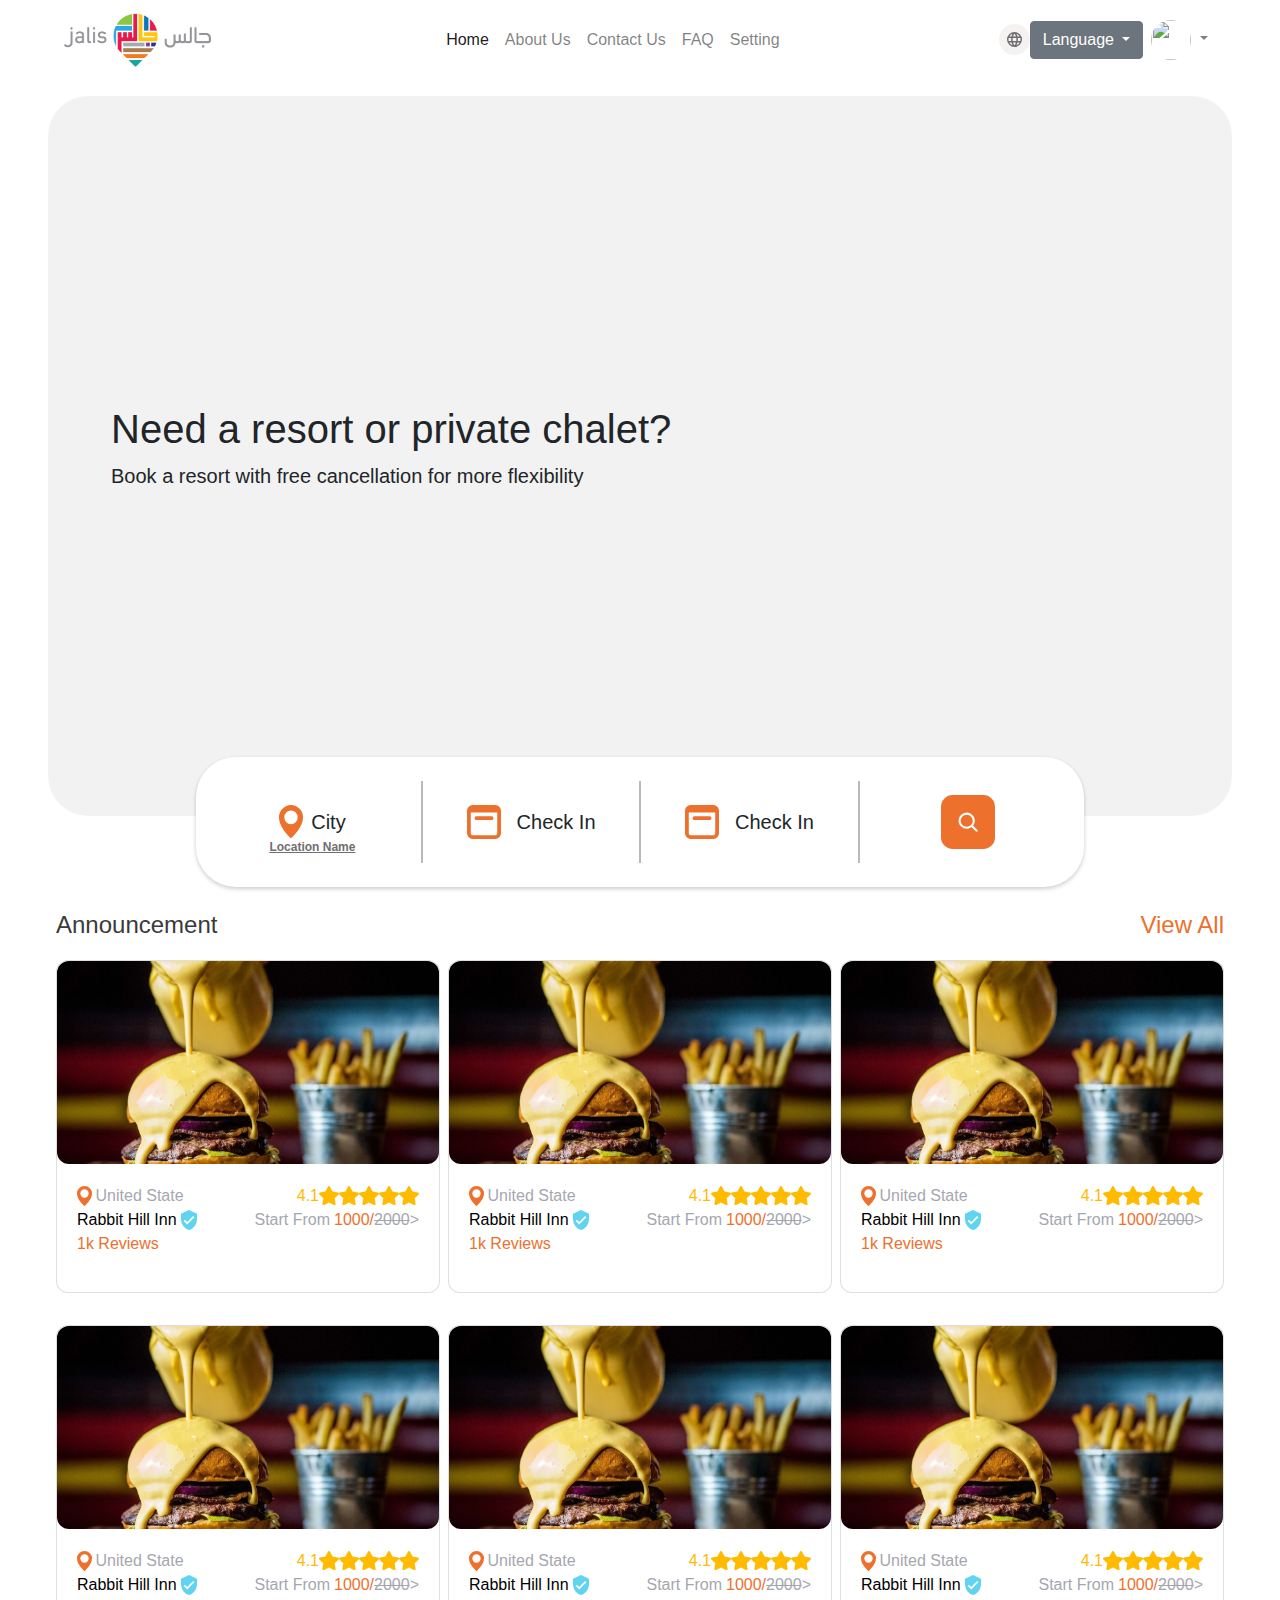
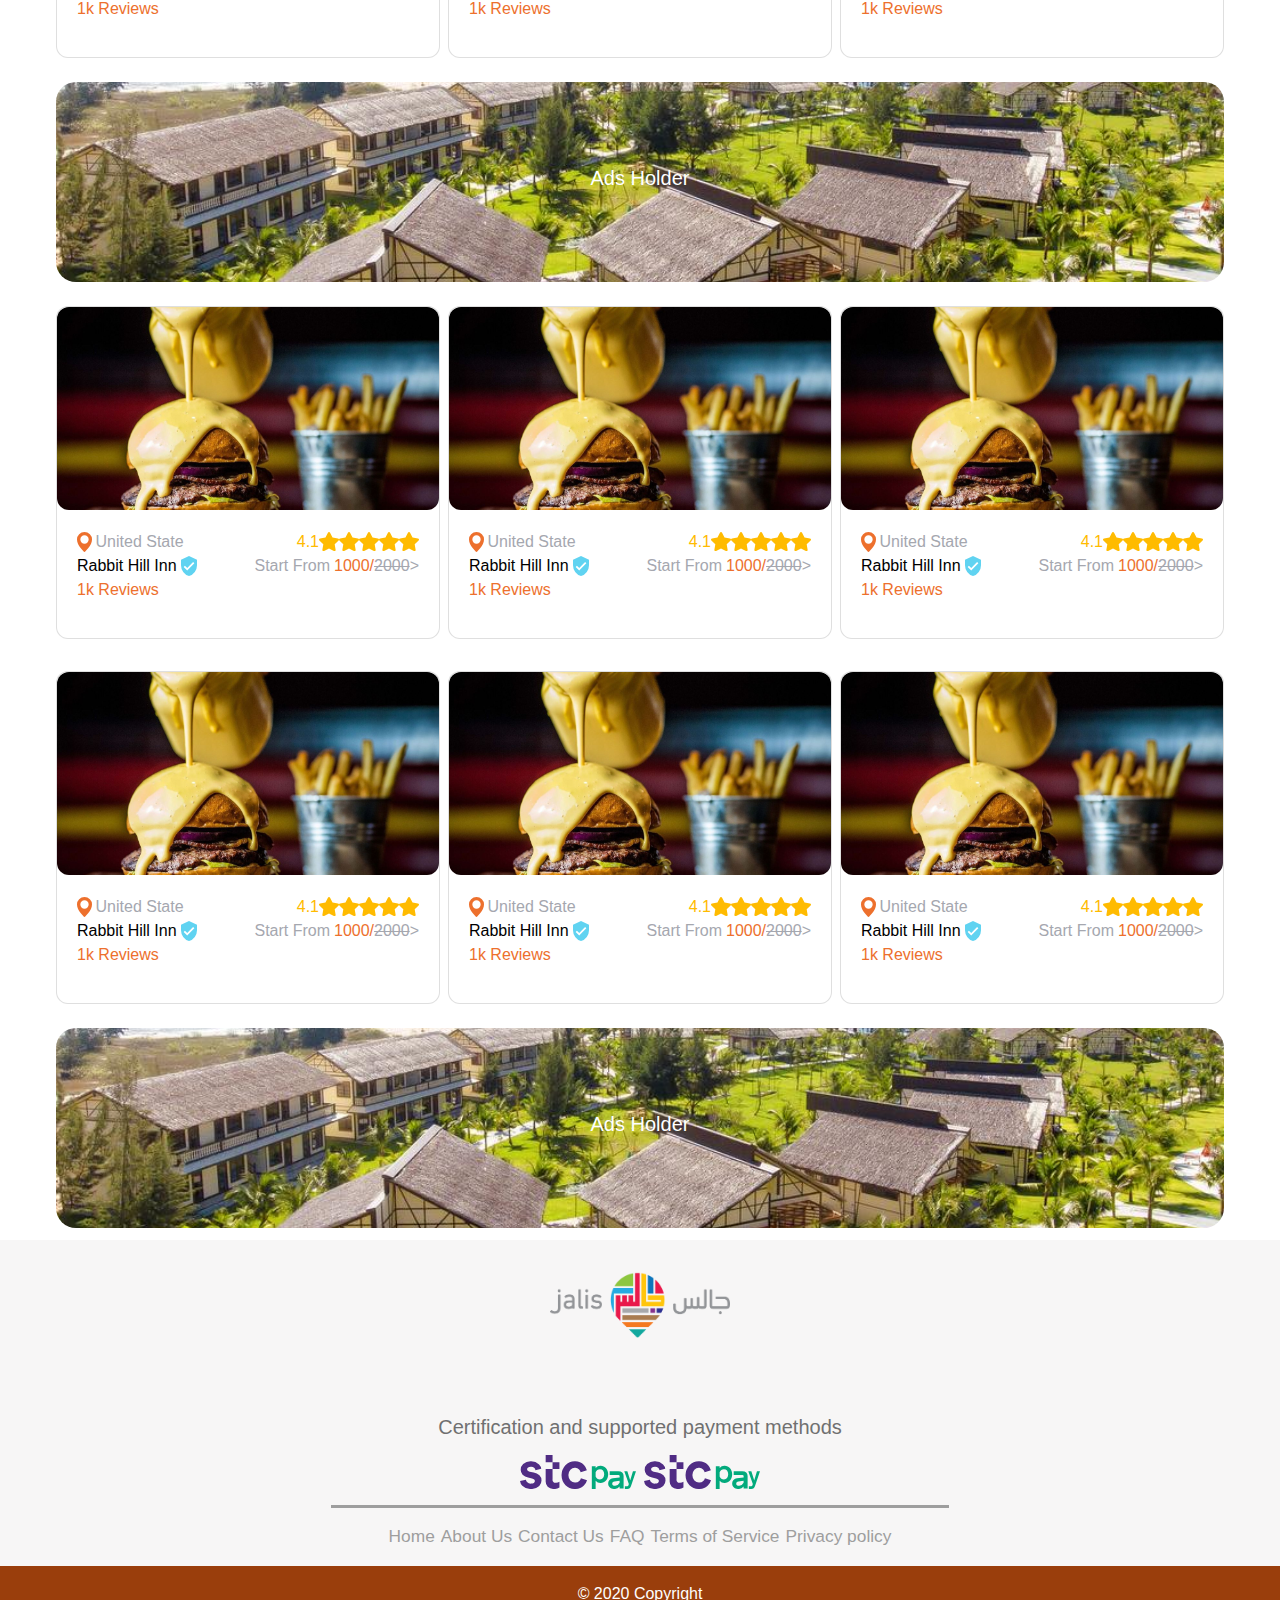
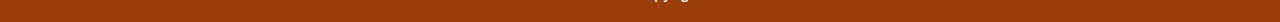
==== commit 96e47e46: "s" ====
--- a/index.html
+++ b/index.html
@@ -130,9 +130,9 @@
           <!-- filter-grid -->
           <section class="container-fluid p-0 m-0">
             <section class="h-auto row justify-content-center alig p-1 m-0">
-                <section   class="d-flex p-1 py-4 h-auto  container align-items-center justify-content-center col-sm-6 col-md-6 col-lg-4">
-                
-                  <section class="filterCard card" style="width: 30rem;">
+                <section   class="d-flex   p-1 py-lg-3 h-auto  container align-items-center justify-content-center col-sm-6 col-md-6 col-lg-4">
+                
+                  <section class="filterCard card">
                     <img class="filterCardImg card-img-top" src="./img/Jal-assets/Pictures/cheesebomb-burgers-at-maxwells-3.jpg"
                       alt="Card image cap">
                     <div class="card-body">
@@ -172,7 +172,7 @@
                       <!-- 2nd card Details -->
                       <section class="cardDetailsCon d-flex justify-content-end">
                         <section class="container p-0 card-details cardDetails1 d-flex align-items-center">
-                          <p class="location pr-1">Rabbit Hill Inn</p>
+                          <p class="location Inn-name pr-1">Rabbit Hill Inn</p>
                           <img class="locationIcon" src="./img/SVG_new/SVG/Verified.svg" alt="location">
                         </section>
                         <section class="container p-0 card-details d-flex align-items-center justify-content-end">
@@ -186,9 +186,9 @@
                       <p class="rate-reviews">1k Reviews</p>
                   </section>
                 </section>
-                <section   class="d-flex h-auto  py-3 p-1  container align-items-center justify-content-center col-sm-6 col-md-6 col-lg-4">
-                
-                  <section class="filterCard card" style="width: 30rem;">
+                <section   class="d-flex py-sm-2  p-1 py-lg-3 h-auto  container align-items-center justify-content-center col-sm-6 col-md-6 col-lg-4">
+                
+                  <section class="filterCard card">
                     <img class="filterCardImg card-img-top" src="./img/Jal-assets/Pictures/cheesebomb-burgers-at-maxwells-3.jpg"
                       alt="Card image cap">
                     <div class="card-body">
@@ -228,7 +228,7 @@
                       <!-- 2nd card Details -->
                       <section class="cardDetailsCon d-flex justify-content-end">
                         <section class="container p-0 card-details cardDetails1 d-flex align-items-center">
-                          <p class="location pr-1">Rabbit Hill Inn</p>
+                          <p class="location Inn-name pr-1">Rabbit Hill Inn</p>
                           <img class="locationIcon" src="./img/SVG_new/SVG/Verified.svg" alt="location">
                         </section>
                         <section class="container p-0 card-details d-flex align-items-center justify-content-end">
@@ -242,9 +242,9 @@
                       <p class="rate-reviews">1k Reviews</p>
                   </section>
                 </section>
-                <section   class="d-flex h-auto  py-3 p-1 container align-items-center justify-content-center col-sm-6 col-md-6 col-lg-4">
-                
-                  <section class="filterCard card" style="width: 30rem;">
+                <section   class="d-flex py-sm-2  p-1 py-lg-3 h-auto  container align-items-center justify-content-center col-sm-6 col-md-6 col-lg-4">
+                
+                  <section class="filterCard card">
                     <img class="filterCardImg card-img-top" src="./img/Jal-assets/Pictures/cheesebomb-burgers-at-maxwells-3.jpg"
                       alt="Card image cap">
                     <div class="card-body">
@@ -284,7 +284,7 @@
                       <!-- 2nd card Details -->
                       <section class="cardDetailsCon d-flex justify-content-end">
                         <section class="container p-0 card-details cardDetails1 d-flex align-items-center">
-                          <p class="location pr-1">Rabbit Hill Inn</p>
+                          <p class="location Inn-name pr-1">Rabbit Hill Inn</p>
                           <img class="locationIcon" src="./img/SVG_new/SVG/Verified.svg" alt="location">
                         </section>
                         <section class="container p-0 card-details d-flex align-items-center justify-content-end">
@@ -298,9 +298,9 @@
                       <p class="rate-reviews">1k Reviews</p>
                   </section>
                 </section>
-                <section   class="d-flex h-auto  py-3 p-1 container align-items-center justify-content-center col-sm-6 col-md-6 col-lg-4">
-                
-                  <section class="filterCard card" style="width: 30rem;">
+                <section   class="d-flex py-sm-2  p-1 py-lg-3 h-auto  container align-items-center justify-content-center col-sm-6 col-md-6 col-lg-4">
+                
+                  <section class="filterCard card">
                     <img class="filterCardImg card-img-top" src="./img/Jal-assets/Pictures/cheesebomb-burgers-at-maxwells-3.jpg"
                       alt="Card image cap">
                     <div class="card-body">
@@ -340,7 +340,7 @@
                       <!-- 2nd card Details -->
                       <section class="cardDetailsCon d-flex justify-content-end">
                         <section class="container p-0 card-details cardDetails1 d-flex align-items-center">
-                          <p class="location pr-1">Rabbit Hill Inn</p>
+                          <p class="location Inn-name pr-1">Rabbit Hill Inn</p>
                           <img class="locationIcon" src="./img/SVG_new/SVG/Verified.svg" alt="location">
                         </section>
                         <section class="container p-0 card-details d-flex align-items-center justify-content-end">
@@ -354,9 +354,9 @@
                       <p class="rate-reviews">1k Reviews</p>
                   </section>
                 </section>
-                <section   class="d-flex h-auto  py-3 p-1 container align-items-center justify-content-center col-sm-6 col-md-6 col-lg-4">
-                
-                  <section class="filterCard card" style="width: 30rem;">
+                <section   class="d-flex py-sm-2  p-1 py-lg-3 h-auto  container align-items-center justify-content-center col-sm-6 col-md-6 col-lg-4">
+                
+                  <section class="filterCard card">
                     <img class="filterCardImg card-img-top" src="./img/Jal-assets/Pictures/cheesebomb-burgers-at-maxwells-3.jpg"
                       alt="Card image cap">
                     <div class="card-body">
@@ -396,7 +396,7 @@
                       <!-- 2nd card Details -->
                       <section class="cardDetailsCon d-flex justify-content-end">
                         <section class="container p-0 card-details cardDetails1 d-flex align-items-center">
-                          <p class="location pr-1">Rabbit Hill Inn</p>
+                          <p class="location Inn-name pr-1">Rabbit Hill Inn</p>
                           <img class="locationIcon" src="./img/SVG_new/SVG/Verified.svg" alt="location">
                         </section>
                         <section class="container p-0 card-details d-flex align-items-center justify-content-end">
@@ -410,9 +410,9 @@
                       <p class="rate-reviews">1k Reviews</p>
                   </section>
                 </section>
-                <section   class="d-flex h-auto  py-3 p-1 container align-items-center justify-content-center col-sm-6 col-md-6 col-lg-4">
-                
-                  <section class="filterCard card" style="width: 30rem;">
+                <section   class="d-flex py-sm-2  p-1 py-lg-3 h-auto  container align-items-center justify-content-center col-sm-6 col-md-6 col-lg-4">
+                
+                  <section class="filterCard card">
                     <img class="filterCardImg card-img-top" src="./img/Jal-assets/Pictures/cheesebomb-burgers-at-maxwells-3.jpg"
                       alt="Card image cap">
                     <div class="card-body">
@@ -452,7 +452,7 @@
                       <!-- 2nd card Details -->
                       <section class="cardDetailsCon d-flex justify-content-end">
                         <section class="container p-0 card-details cardDetails1 d-flex align-items-center">
-                          <p class="location pr-1">Rabbit Hill Inn</p>
+                          <p class="location Inn-name pr-1">Rabbit Hill Inn</p>
                           <img class="locationIcon" src="./img/SVG_new/SVG/Verified.svg" alt="location">
                         </section>
                         <section class="container p-0 card-details d-flex align-items-center justify-content-end">
@@ -467,15 +467,15 @@
                   </section>
                 </section>
                 <!-- ads -->
-                <section class="d-flex px-md-1 py-2  px-lg-1 container align-items-center justify-content-center  col-sm-12 col-md-12 col-lg-12">
-                  <section class="ads col-lg-12 d-flex align-items-center justify-content-center">
+                <section class="d-flex px-md-1 px-lg-1   p-2 container align-items-center justify-content-center col-sm-12 col-md-12 col-lg-12">
+                  <section class="ads col-lg-12 col-md-12 d-flex align-items-center justify-content-center">
                     <h5>Ads Holder</h5>
                   </section>
                 </section>
               <!-- ads -->
-              <section   class="d-flex h-auto  py-3 p-1 container align-items-center justify-content-center col-sm-6 col-md-6 col-lg-4">
-                
-                <section class="filterCard card" style="width: 30rem;">
+              <section   class="d-flex  py-sm-2  p-1 py-lg-3 h-auto  container align-items-center justify-content-center col-sm-6 col-md-6 col-lg-4">
+                
+                <section class="filterCard card">
                   <img class="filterCardImg card-img-top" src="./img/Jal-assets/Pictures/cheesebomb-burgers-at-maxwells-3.jpg"
                     alt="Card image cap">
                   <div class="card-body">
@@ -515,7 +515,7 @@
                     <!-- 2nd card Details -->
                     <section class="cardDetailsCon d-flex justify-content-end">
                       <section class="container p-0 card-details cardDetails1 d-flex align-items-center">
-                        <p class="location pr-1">Rabbit Hill Inn</p>
+                        <p class="location Inn-name pr-1">Rabbit Hill Inn</p>
                         <img class="locationIcon" src="./img/SVG_new/SVG/Verified.svg" alt="location">
                       </section>
                       <section class="container p-0 card-details d-flex align-items-center justify-content-end">
@@ -529,9 +529,9 @@
                     <p class="rate-reviews">1k Reviews</p>
                 </section>
               </section>
-              <section  class="d-flex h-auto  py-3 p-1 container align-items-center justify-content-center col-sm-6 col-md-6 col-lg-4">
-                
-                <section class="filterCard card" style="width: 30rem;">
+              <section   class="d-flex  py-sm-2 p-1 py-lg-3 h-auto  container align-items-center justify-content-center col-sm-6 col-md-6 col-lg-4">
+                
+                <section class="filterCard card">
                   <img class="filterCardImg card-img-top" src="./img/Jal-assets/Pictures/cheesebomb-burgers-at-maxwells-3.jpg"
                     alt="Card image cap">
                   <div class="card-body">
@@ -571,7 +571,7 @@
                     <!-- 2nd card Details -->
                     <section class="cardDetailsCon d-flex justify-content-end">
                       <section class="container p-0 card-details cardDetails1 d-flex align-items-center">
-                        <p class="location pr-1">Rabbit Hill Inn</p>
+                        <p class="location Inn-name pr-1">Rabbit Hill Inn</p>
                         <img class="locationIcon" src="./img/SVG_new/SVG/Verified.svg" alt="location">
                       </section>
                       <section class="container p-0 card-details d-flex align-items-center justify-content-end">
@@ -585,9 +585,9 @@
                     <p class="rate-reviews">1k Reviews</p>
                 </section>
               </section>
-              <section   class="d-flex h-auto  py-3 p-1 container align-items-center justify-content-center col-sm-6 col-md-6 col-lg-4">
-                
-                <section class="filterCard card" style="width: 30rem;">
+              <section   class="d-flex  py-sm-2 p-1 py-lg-3 h-auto  container align-items-center justify-content-center col-sm-6 col-md-6 col-lg-4">
+                
+                <section class="filterCard card">
                   <img class="filterCardImg card-img-top" src="./img/Jal-assets/Pictures/cheesebomb-burgers-at-maxwells-3.jpg"
                     alt="Card image cap">
                   <div class="card-body">
@@ -627,7 +627,7 @@
                     <!-- 2nd card Details -->
                     <section class="cardDetailsCon d-flex justify-content-end">
                       <section class="container p-0 card-details cardDetails1 d-flex align-items-center">
-                        <p class="location pr-1">Rabbit Hill Inn</p>
+                        <p class="location Inn-name pr-1">Rabbit Hill Inn</p>
                         <img class="locationIcon" src="./img/SVG_new/SVG/Verified.svg" alt="location">
                       </section>
                       <section class="container p-0 card-details d-flex align-items-center justify-content-end">
@@ -641,9 +641,9 @@
                     <p class="rate-reviews">1k Reviews</p>
                 </section>
               </section>
-              <section  class="d-flex h-auto  py-3 p-1 container align-items-center justify-content-center col-sm-6 col-md-6 col-lg-4">
-                
-                <section class="filterCard card" style="width: 30rem;">
+              <section   class="d-flex  py-sm-2 p-1 py-lg-3 h-auto  container align-items-center justify-content-center col-sm-6 col-md-6 col-lg-4">
+                
+                <section class="filterCard card">
                   <img class="filterCardImg card-img-top" src="./img/Jal-assets/Pictures/cheesebomb-burgers-at-maxwells-3.jpg"
                     alt="Card image cap">
                   <div class="card-body">
@@ -683,7 +683,7 @@
                     <!-- 2nd card Details -->
                     <section class="cardDetailsCon d-flex justify-content-end">
                       <section class="container p-0 card-details cardDetails1 d-flex align-items-center">
-                        <p class="location pr-1">Rabbit Hill Inn</p>
+                        <p class="location Inn-name pr-1">Rabbit Hill Inn</p>
                         <img class="locationIcon" src="./img/SVG_new/SVG/Verified.svg" alt="location">
                       </section>
                       <section class="container p-0 card-details d-flex align-items-center justify-content-end">
@@ -697,8 +697,9 @@
                     <p class="rate-reviews">1k Reviews</p>
                 </section>
               </section>
-              <section   class="d-flex h-auto  py-3 p-1 container align-items-center justify-content-center col-sm-6 col-md-6 col-lg-4">
-                <section class="filterCard card" style="width: 30rem;">
+              <section   class="d-flex py-sm-2  p-1 py-lg-3 h-auto  container align-items-center justify-content-center col-sm-6 col-md-6 col-lg-4">
+                
+                <section class="filterCard card">
                   <img class="filterCardImg card-img-top" src="./img/Jal-assets/Pictures/cheesebomb-burgers-at-maxwells-3.jpg"
                     alt="Card image cap">
                   <div class="card-body">
@@ -738,7 +739,7 @@
                     <!-- 2nd card Details -->
                     <section class="cardDetailsCon d-flex justify-content-end">
                       <section class="container p-0 card-details cardDetails1 d-flex align-items-center">
-                        <p class="location pr-1">Rabbit Hill Inn</p>
+                        <p class="location Inn-name pr-1">Rabbit Hill Inn</p>
                         <img class="locationIcon" src="./img/SVG_new/SVG/Verified.svg" alt="location">
                       </section>
                       <section class="container p-0 card-details d-flex align-items-center justify-content-end">
@@ -752,9 +753,9 @@
                     <p class="rate-reviews">1k Reviews</p>
                 </section>
               </section>
-              <section   class="d-flex h-auto  py-3 p-1 container align-items-center justify-content-center col-sm-6 col-md-6 col-lg-4">
-                
-                <section class="filterCard card" style="width: 30rem;">
+              <section   class="d-flex py-sm-2  p-1 py-lg-3 h-auto  container align-items-center justify-content-center col-sm-6 col-md-6 col-lg-4">
+                
+                <section class="filterCard card">
                   <img class="filterCardImg card-img-top" src="./img/Jal-assets/Pictures/cheesebomb-burgers-at-maxwells-3.jpg"
                     alt="Card image cap">
                   <div class="card-body">
@@ -794,7 +795,7 @@
                     <!-- 2nd card Details -->
                     <section class="cardDetailsCon d-flex justify-content-end">
                       <section class="container p-0 card-details cardDetails1 d-flex align-items-center">
-                        <p class="location pr-1">Rabbit Hill Inn</p>
+                        <p class="location Inn-name pr-1">Rabbit Hill Inn</p>
                         <img class="locationIcon" src="./img/SVG_new/SVG/Verified.svg" alt="location">
                       </section>
                       <section class="container p-0 card-details d-flex align-items-center justify-content-end">
--- a/component/filterCardComponent.css
+++ b/component/filterCardComponent.css
@@ -1,6 +1,7 @@
 .filterCard {
     border-radius: 12px 12px 12px 12px;
     box-shadow: 0px 2px 4px 0px rgba(0, 0, 0, 0);
+    width: 100%;
    
 
   }
@@ -8,6 +9,10 @@
   .filterCardImg {
     border-radius: 12px 12px 12px 12px;
     width: 100%;
+    
+  }
+  .Inn-name{
+    color: #000000!important;
     
   }
 
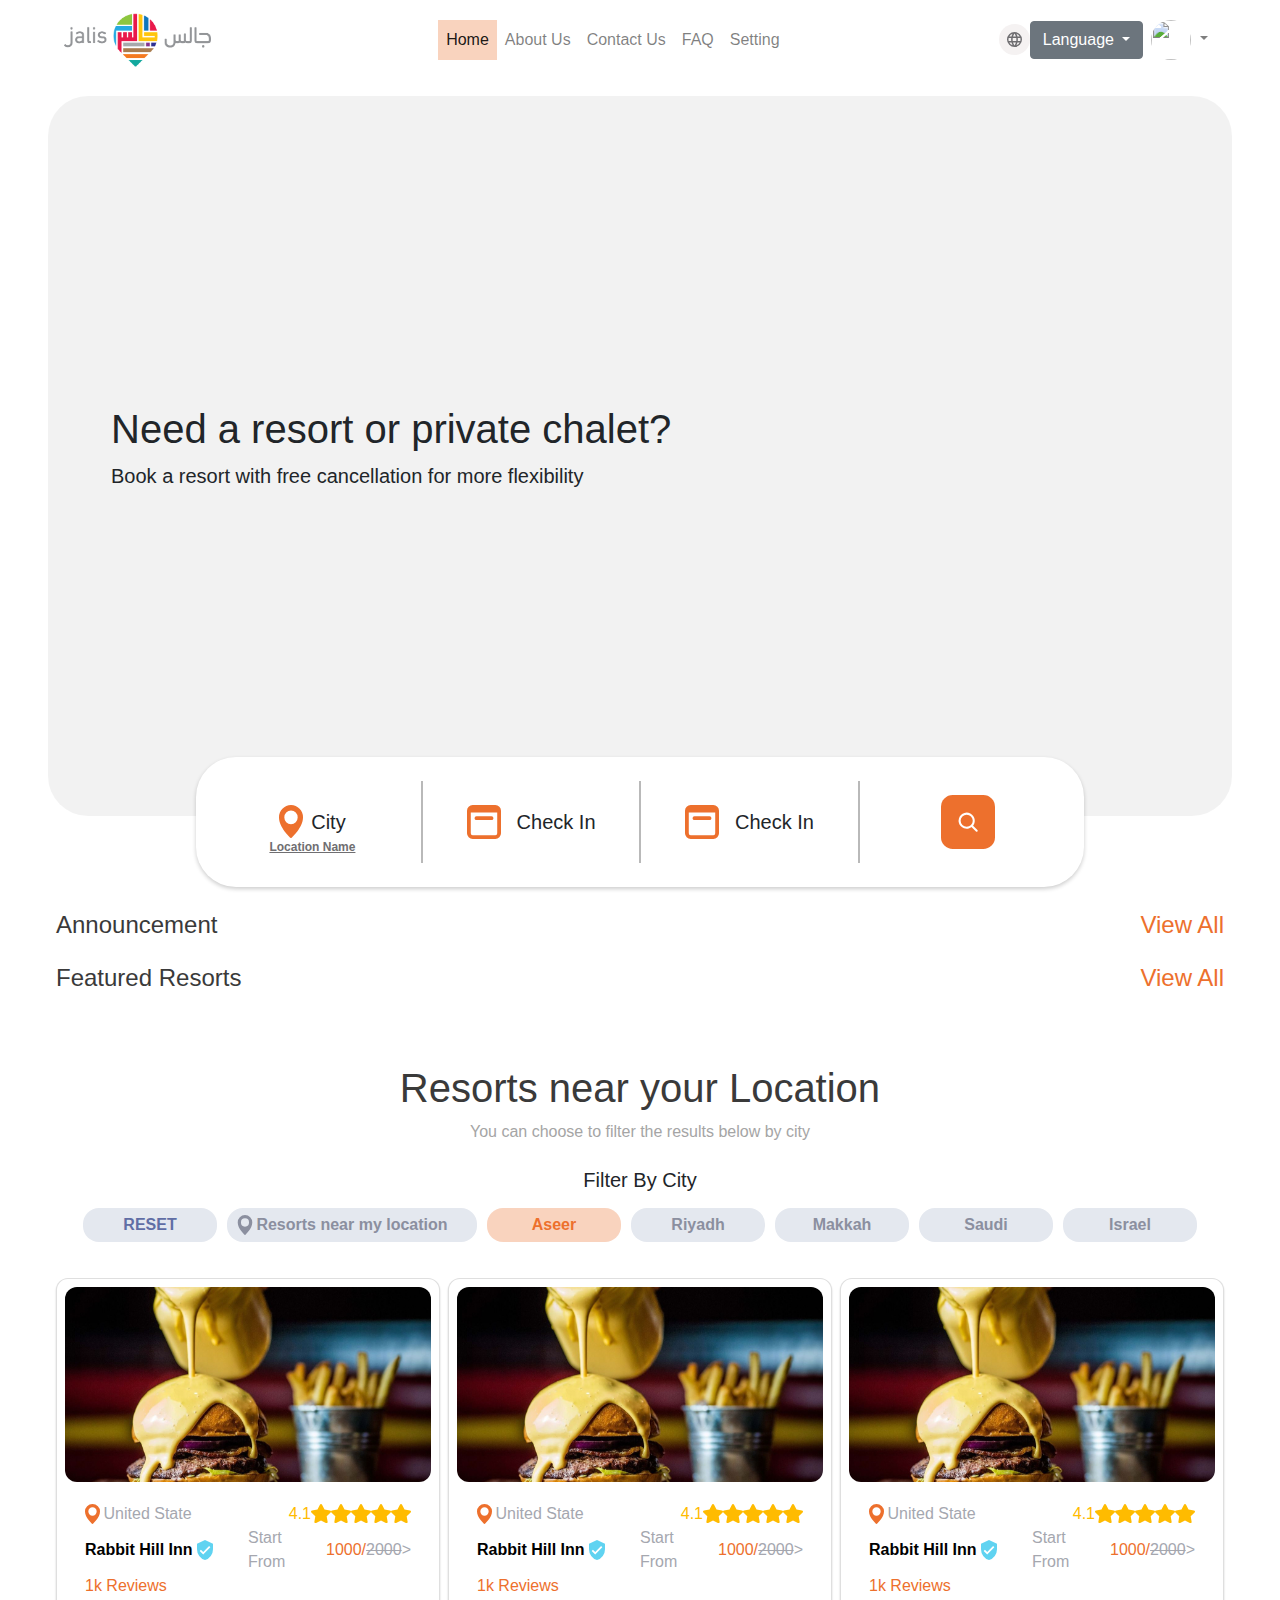
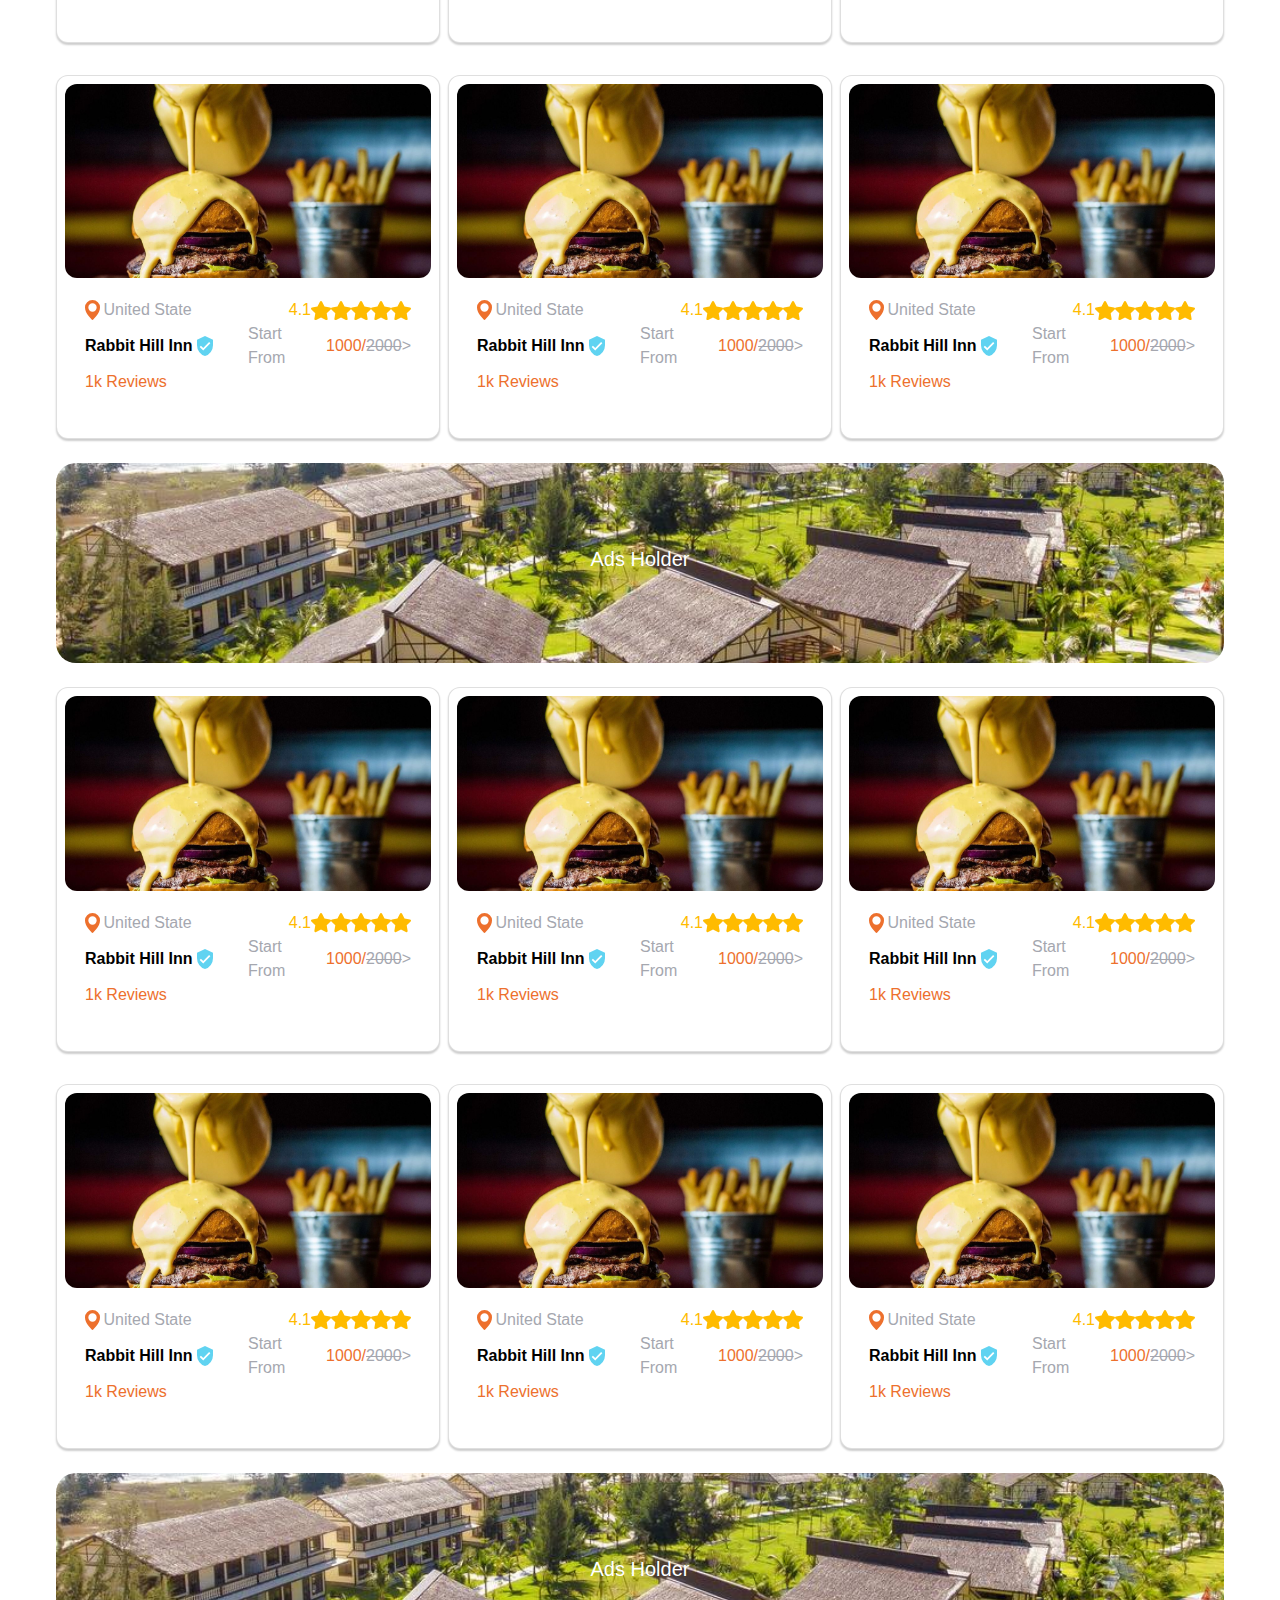
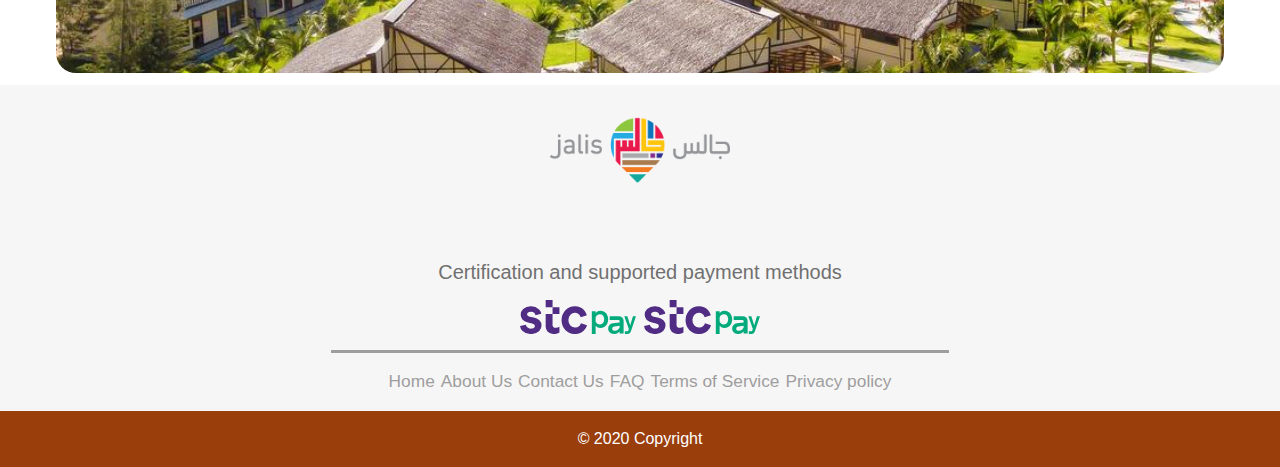
==== commit 79248ad9: "git push" ====
--- a/index.html
+++ b/index.html
@@ -9,6 +9,7 @@
     <link rel="stylesheet" href="./component/UserCheckInComponent.css">
     <link rel="stylesheet" href="./component/footer.css">
     <link rel="stylesheet" href="./component/filterCardComponent.css">
+    <link rel="stylesheet" href="./component/FilterMenu.css">
     <link rel="stylesheet" href="global.css">
     <link rel="stylesheet" href="https://pro.fontawesome.com/releases/v5.10.0/css/all.css" integrity="sha384-AYmEC3Yw5cVb3ZcuHtOA93w35dYTsvhLPVnYs9eStHfGJvOvKxVfELGroGkvsg+p" crossorigin="anonymous"/>
     <title>Jaliz Homepage</title>
@@ -123,14 +124,52 @@
           
         </section>
           <!-- announecement Container -->
+          <!-- featured Container -->
+        <section class="featured container-fluid p-0 pt-lg-4">
+          <!-- menu -->
+          <section class="menu-nav d-flex justify-content-between align-items-center px-2">
+              <h4 class="menu-title">Featured Resorts</h4>
+              <h4 class="menu-btn"> View All</h4>
+          </section>
+           <!-- menu -->
+             <!-- featured wrapper -->
+             <section class="announcementCard-wrapper">
 
+             </section>
+            
+             <!-- featured wrapper -->
+
+          
+        </section>
+          <!-- announecement Container -->
+        <section class="filter-con container-fluid p-0 pt-lg-4">
+          <h1 class="pt-5 d-none d-lg-block">Resorts near your Location</h1>
+          <p class="d-none d-lg-block">You can choose to filter the results below by city</p>
+          <!-- filter menu -->
+          <section class="d-none d-md-block filtermenu-con text-center p-2">
+            <h5>Filter By City</h5>
+            <section class="container filter-menu d-flex justify-content-between align-items-center p-2">
+              <button class="filterBtn reset">RESET</button>
+              <section class="d-flex align-items-center position-relative">
+                <svg class="filterMenuImg" xmlns="http://www.w3.org/2000/svg" viewBox="0 0 24 33"><path d="M15,0A12.253,12.253,0,0,0,3,12.464c0,9.767,10.872,19.851,11.335,20.274a.98.98,0,0,0,1.331,0C16.128,32.315,27,22.231,27,12.464A12.253,12.253,0,0,0,15,0Zm0,19.25a6.781,6.781,0,0,1-6.667-6.875A6.781,6.781,0,0,1,15,5.5a6.781,6.781,0,0,1,6.667,6.875A6.781,6.781,0,0,1,15,19.25Z" transform="translate(-3)" fill="#8B8F9F"/></svg>
+                <section class="filterBtn near">Resorts near my location</section>
+              </section>
+              <button class="filterBtn active">Aseer</button>
+              <button class="filterBtn">Riyadh</button>
+              <button class="filterBtn">Makkah</button>
+              <button class="filterBtn">Saudi</button>
+              <button class="filterBtn">Israel</button>
+            </section>
+        </section>
+           <!-- filter menu -->
+        </section>
 
           
           
           <!-- filter-grid -->
           <section class="container-fluid p-0 m-0">
             <section class="h-auto row justify-content-center alig p-1 m-0">
-                <section   class="d-flex   p-1 py-lg-3 h-auto  container align-items-center justify-content-center col-sm-6 col-md-6 col-lg-4">
+                <section   class="d-flex py-sm-2  p-1 py-lg-3 h-auto  container align-items-center justify-content-center col-sm-6 col-md-6 col-lg-4">
                 
                   <section class="filterCard card">
                     <img class="filterCardImg card-img-top" src="./img/Jal-assets/Pictures/cheesebomb-burgers-at-maxwells-3.jpg"
@@ -186,7 +225,7 @@
                       <p class="rate-reviews">1k Reviews</p>
                   </section>
                 </section>
-                <section   class="d-flex py-sm-2  p-1 py-lg-3 h-auto  container align-items-center justify-content-center col-sm-6 col-md-6 col-lg-4">
+                <section   class="d-flex py-sm-2   p-1 py-lg-3 h-auto  container align-items-center justify-content-center col-sm-6 col-md-6 col-lg-4">
                 
                   <section class="filterCard card">
                     <img class="filterCardImg card-img-top" src="./img/Jal-assets/Pictures/cheesebomb-burgers-at-maxwells-3.jpg"
--- a/component/filterCardComponent.css
+++ b/component/filterCardComponent.css
@@ -1,7 +1,11 @@
 .filterCard {
     border-radius: 12px 12px 12px 12px;
-    box-shadow: 0px 2px 4px 0px rgba(0, 0, 0, 0);
+    box-shadow: 0px 2px 2px 0px rgba(0, 0, 0, 0.2);
     width: 100%;
+    padding: 0.5rem;
+    background-color: white;
+
+    
    
 
   }
@@ -13,6 +17,7 @@
   }
   .Inn-name{
     color: #000000!important;
+    font-weight: bold;
     
   }
 
@@ -28,6 +33,7 @@
   }
   .discount,.rate-reviews{
     color: #ED702D!important;
+    font-weight: 500;
   }
   .rate{
     color: #FFBB00!important;
--- a/component/FilterMenu.css
+++ b/component/FilterMenu.css
@@ -0,0 +1,33 @@
+.filterMenuImg{
+    width: 20px;
+    height: 20px;
+    position: absolute;
+    z-index: 999;
+    left: 5%;
+   
+  }
+  .filterBtn{
+    width: 200px;
+    background-color: #E4E8EF;
+    color: #8B8F9F;
+    font-weight: bold;
+    border-radius: 16px;
+    padding: 5px;
+    margin-left: 5px;
+    margin-right: 5px;
+    border: none;
+  }
+  .near{
+    padding-left: 5px;
+    padding-right: 5px;
+    width: 250px;
+    text-align: center;
+    position: relative;
+  }
+  .active{
+    background: #ed702d4f;
+    color: #ED702D;
+  }
+  .reset{
+    color: #606EA5;
+  }
--- a/global.css
+++ b/global.css
@@ -22,11 +22,25 @@
     background-color:white;
    
 }
+/* header container */
 header{
     height: 80vh;
     border-radius: 40px;
     background-color:#0000000D ;
 }
+/* filter container */
+.filter-con{
+  text-align: center;
+}
+.filter-con h1{
+  color: #3A3A3A;
+}
+.filter-con p{
+  color: #A5A5A5;
+}
+
+
+
 .ads{
   object-fit: contain;
  background-image: url('./img/Jal-assets/Pictures/125377194.jpg');
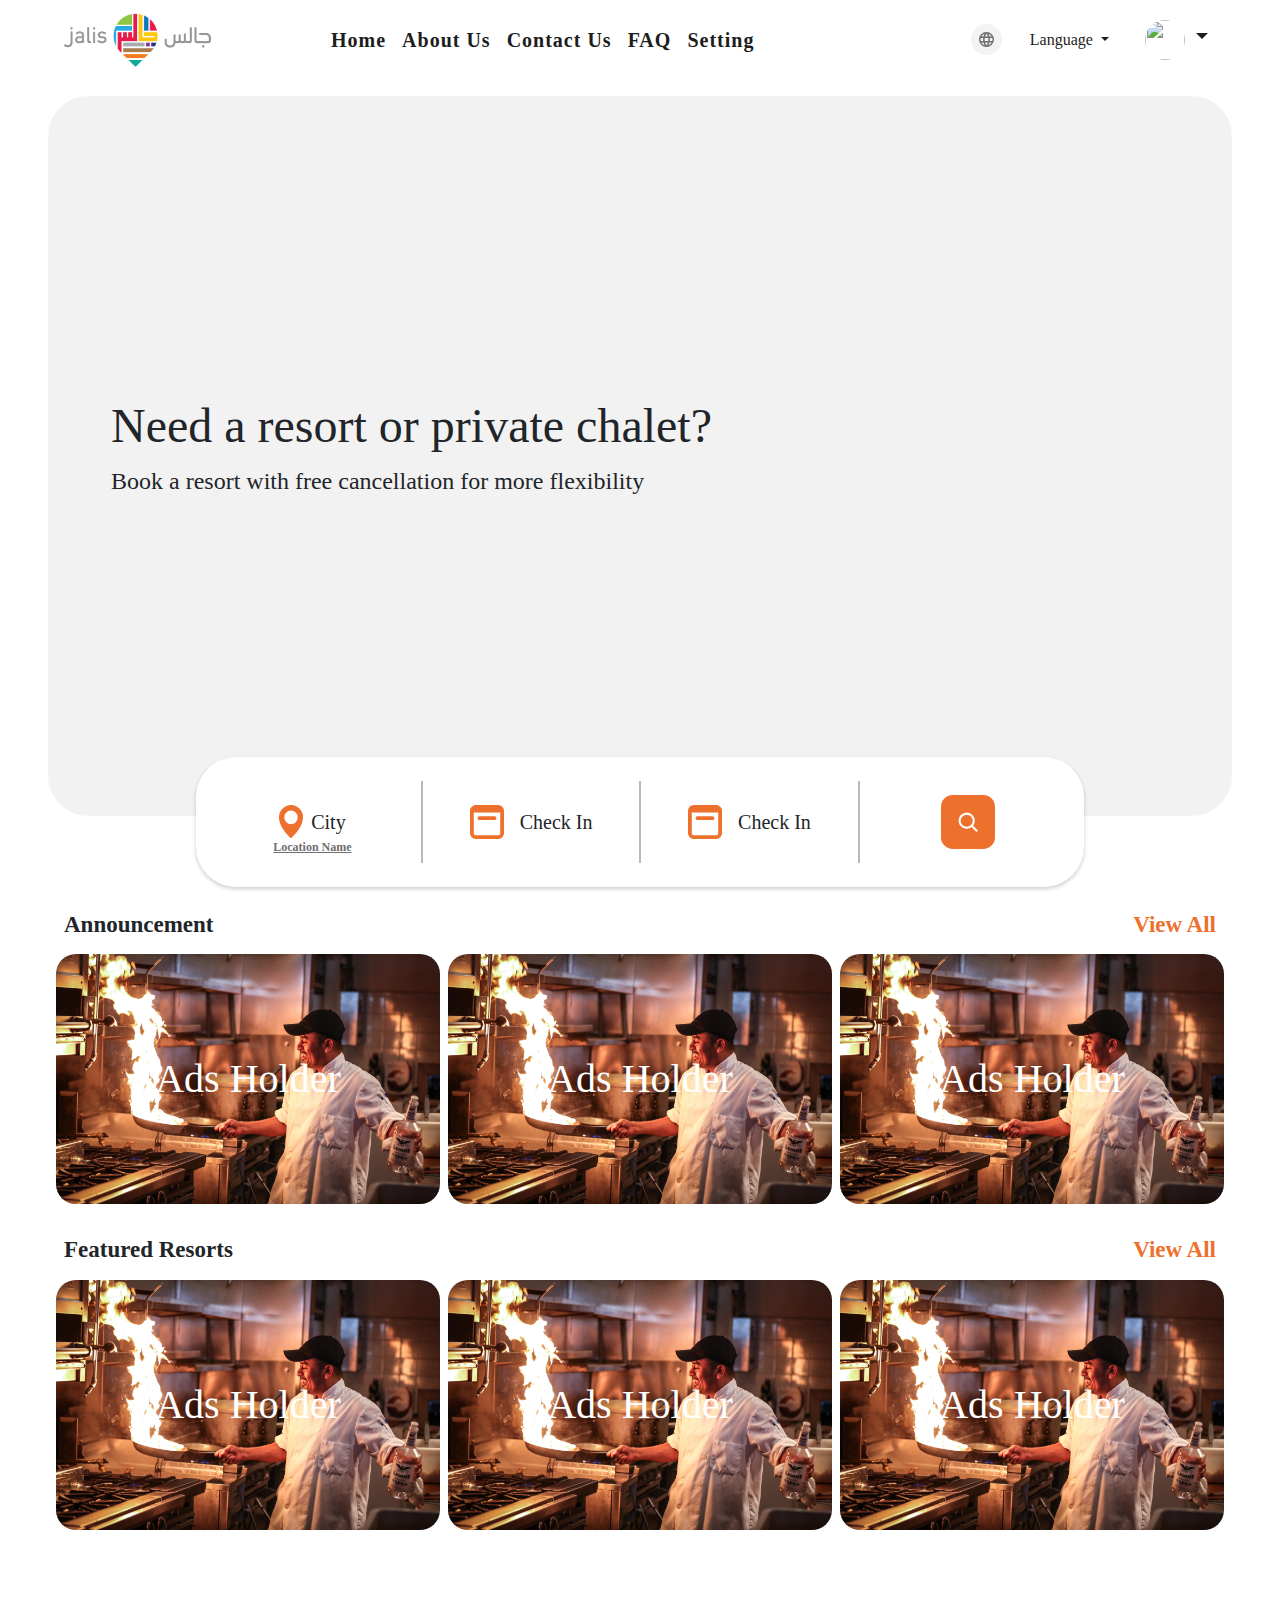
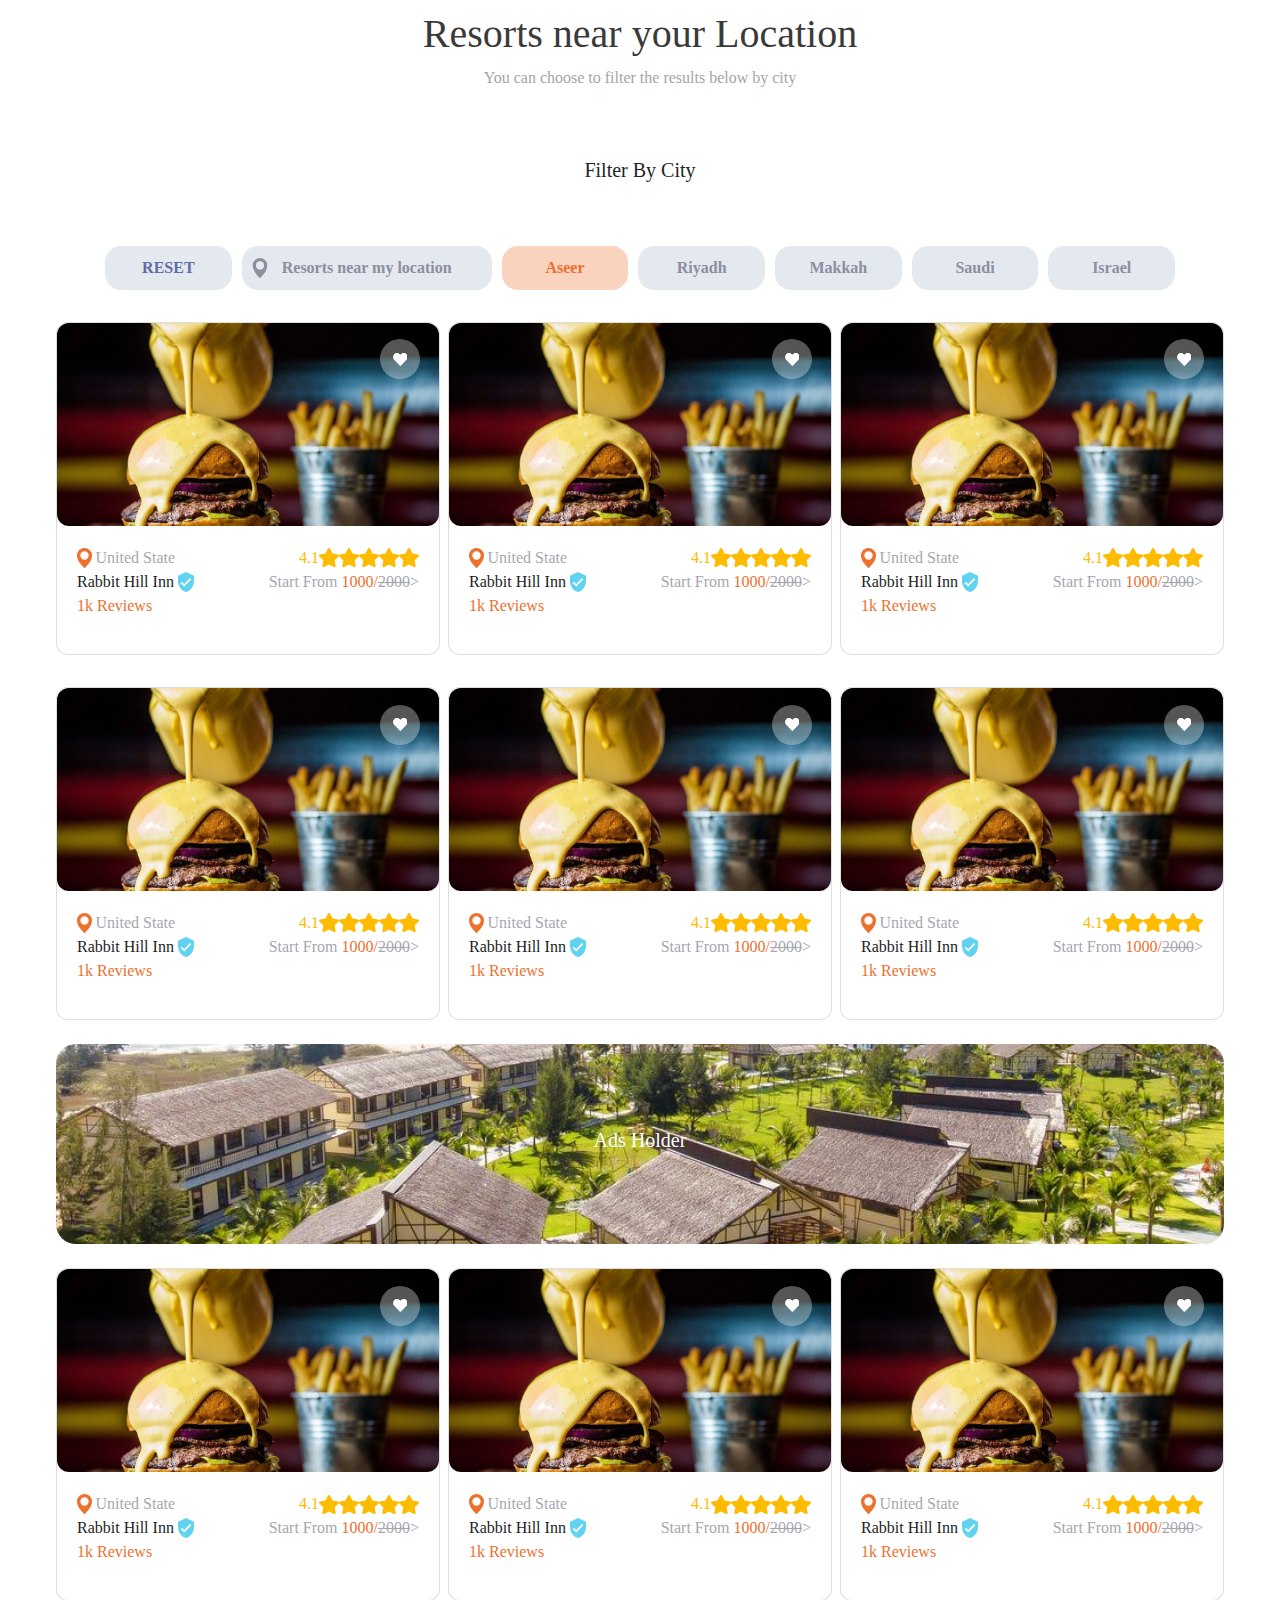
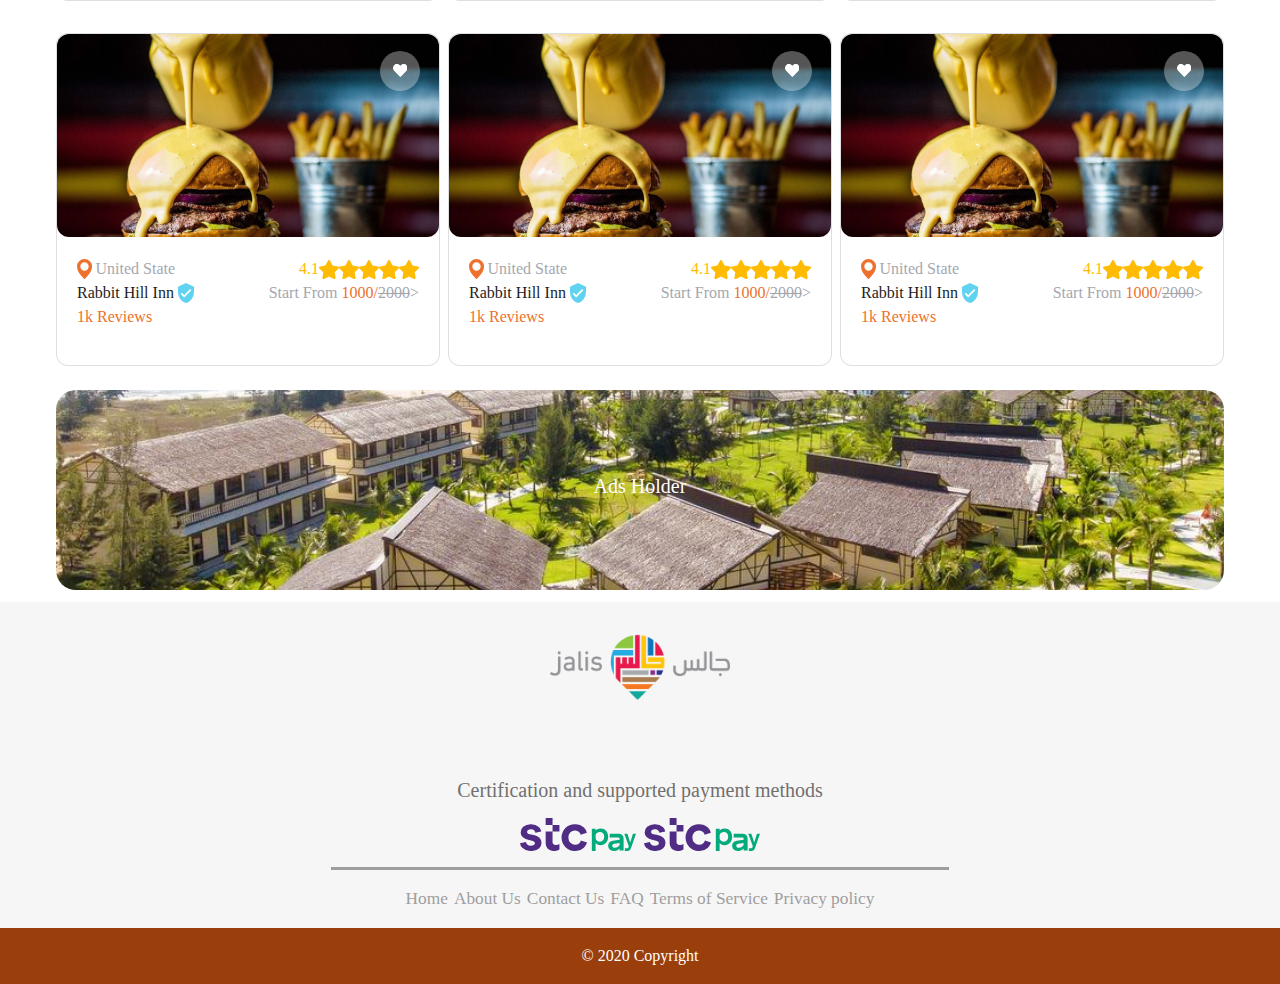
==== commit 46e85617: "new" ====
--- a/index.html
+++ b/index.html
@@ -1,895 +1,1081 @@
 <!DOCTYPE html>
 <html lang="en">
+
 <head>
-    <meta charset="UTF-8">
-    <meta http-equiv="X-UA-Compatible" content="IE=edge">
-    <meta name="viewport" content="width=device-width, initial-scale=1.0">
-    <link rel="stylesheet" href="./bootstrap-4.1.3-dist/css/bootstrap.min.css">
-    <link rel="stylesheet" href="./component/navbarComponent.css">
-    <link rel="stylesheet" href="./component/UserCheckInComponent.css">
-    <link rel="stylesheet" href="./component/footer.css">
-    <link rel="stylesheet" href="./component/filterCardComponent.css">
-    <link rel="stylesheet" href="./component/FilterMenu.css">
-    <link rel="stylesheet" href="global.css">
-    <link rel="stylesheet" href="https://pro.fontawesome.com/releases/v5.10.0/css/all.css" integrity="sha384-AYmEC3Yw5cVb3ZcuHtOA93w35dYTsvhLPVnYs9eStHfGJvOvKxVfELGroGkvsg+p" crossorigin="anonymous"/>
-    <title>Jaliz Homepage</title>
+  <meta charset="UTF-8">
+  <meta http-equiv="X-UA-Compatible" content="IE=edge">
+  <meta name="viewport" content="width=device-width, initial-scale=1.0">
+  <link rel="stylesheet" href="./bootstrap-4.1.3-dist/css/bootstrap.min.css">
+  <link rel="stylesheet" href="./component/navbarComponent.css">
+  <link rel="stylesheet" href="./component/UserCheckInComponent.css">
+  <link rel="stylesheet" href="./component/footer.css">
+  <link rel="stylesheet" href="./component/filterCardComponent.css">
+  <link rel="stylesheet" href="./component/FilterMenu.css">
+  <link rel="stylesheet" href="./component/adsholder.css">
+  <link rel="stylesheet" href="global.css">
+  <link rel="stylesheet" href="https://pro.fontawesome.com/releases/v5.10.0/css/all.css"
+    integrity="sha384-AYmEC3Yw5cVb3ZcuHtOA93w35dYTsvhLPVnYs9eStHfGJvOvKxVfELGroGkvsg+p" crossorigin="anonymous" />
+  <title>Jaliz Homepage</title>
 </head>
+
 <body class="px-lg-5 px-0 pb-0">
-    <!-- navbar -->
-    <nav class="navbar navbar-expand-lg navbar-light bg-light d-none d-lg-flex ">
-        <a class="navbar-brand" href="#">
-          <img src="./img/logo/jalis Logo.svg" alt="">
-        </a>
-        <button class="navbar-toggler" type="button" data-toggle="collapse" data-target="#navbarSupportedContent" aria-controls="navbarSupportedContent" aria-expanded="false" aria-label="Toggle navigation">
-          <span class="navbar-toggler-icon"></span>
-        </button>
-    
-        <div class="collapse navbar-collapse" id="navbarSupportedContent">
-          <ul class="navbar-nav mx-auto">
-            <li class="nav-item active">
-              <a class="nav-link" href="#">Home <span class="sr-only">(current)</span></a>
-            </li>
-            <li class="nav-item">
-              <a class="nav-link" href="#">About Us</a>
-            </li>
-            <li class="nav-item">
-              <a class="nav-link" href="#">Contact Us</a>
-            </li>
-            <li class="nav-item">
-              <a class="nav-link" href="#">FAQ</a>
-            </li>
-            <li class="nav-item">
-              <a class="nav-link" href="#">Setting</a>
-            </li>
-          </ul>
-          <div class="form-inline my-2 my-lg-0">
-            <svg xmlns="http://www.w3.org/2000/svg" width="31" height="31" viewBox="0 0 31 31">
-              <g transform="translate(0)">
-                <ellipse cx="15.5" cy="15.5" rx="15.5" ry="15.5" transform="translate(0)" fill="#f5f2f2"></ellipse>
-                <g transform="translate(7.999 8)">
-                  <path d="M7.5,0A7.5,7.5,0,1,0,15,7.5,7.495,7.495,0,0,0,7.5,0Zm0,1.526A10.387,10.387,0,0,1,8.933,4.5H6.068A10.386,10.386,0,0,1,7.5,1.526ZM1.695,9a5.866,5.866,0,0,1,0-3H4.226a12.334,12.334,0,0,0-.1,1.5A11.62,11.62,0,0,0,4.23,9Zm.611,1.5H4.519a12.012,12.012,0,0,0,1.035,2.674A6.013,6.013,0,0,1,2.306,10.5Zm2.212-6H2.306A6.013,6.013,0,0,1,5.554,1.826,12.014,12.014,0,0,0,4.519,4.5ZM7.5,13.474A10.587,10.587,0,0,1,6.067,10.5H8.932A10.585,10.585,0,0,1,7.5,13.474ZM9.255,9H5.745a10.42,10.42,0,0,1-.12-1.5A10.425,10.425,0,0,1,5.745,6h3.51a10.419,10.419,0,0,1,.12,1.5A10.419,10.419,0,0,1,9.255,9ZM12.69,4.5H10.478A11.913,11.913,0,0,0,9.443,1.83,6.006,6.006,0,0,1,12.69,4.5ZM9.446,13.17h0a11.983,11.983,0,0,0,1.035-2.67h2.212A6.033,6.033,0,0,1,9.446,13.17ZM10.77,9a12.331,12.331,0,0,0,.105-1.5A11.62,11.62,0,0,0,10.77,6H13.3a6,6,0,0,1,.2,1.5A5.837,5.837,0,0,1,13.3,9Z" transform="translate(0 0)" fill="#6f6e71"></path>
+  <!-- navbar -->
+  <nav class="navbar navbar-expand-lg navbar-light bg-light d-none d-lg-flex ">
+    <a class="navbar-brand" href="#">
+      <img src="./img/logo/jalis Logo.svg" alt="">
+    </a>
+    <button class="navbar-toggler" type="button" data-toggle="collapse" data-target="#navbarSupportedContent"
+      aria-controls="navbarSupportedContent" aria-expanded="false" aria-label="Toggle navigation">
+      <span class="navbar-toggler-icon"></span>
+    </button>
+
+    <div class="collapse navbar-collapse" id="navbarSupportedContent">
+      <ul class="navbar-nav mr-auto pl-5 ml-5">
+        <li class="nav-item ">
+          <a class="nav-link" href="#">Home <span class="sr-only">(current)</span></a>
+        </li>
+        <li class="nav-item">
+          <a class="nav-link" href="#">About Us</a>
+        </li>
+        <li class="nav-item">
+          <a class="nav-link" href="#">Contact Us</a>
+        </li>
+        <li class="nav-item">
+          <a class="nav-link" href="#">FAQ</a>
+        </li>
+        <li class="nav-item">
+          <a class="nav-link" href="#">Setting</a>
+        </li>
+      </ul>
+      <div class="form-inline my-2 my-lg-0 mr-3">
+        <svg class="mr-3" xmlns="http://www.w3.org/2000/svg" width="31" height="31" viewBox="0 0 31 31">
+          <g transform="translate(0)">
+            <ellipse cx="15.5" cy="15.5" rx="15.5" ry="15.5" transform="translate(0)" fill="#f5f2f2"></ellipse>
+            <g transform="translate(7.999 8)">
+              <path
+                d="M7.5,0A7.5,7.5,0,1,0,15,7.5,7.495,7.495,0,0,0,7.5,0Zm0,1.526A10.387,10.387,0,0,1,8.933,4.5H6.068A10.386,10.386,0,0,1,7.5,1.526ZM1.695,9a5.866,5.866,0,0,1,0-3H4.226a12.334,12.334,0,0,0-.1,1.5A11.62,11.62,0,0,0,4.23,9Zm.611,1.5H4.519a12.012,12.012,0,0,0,1.035,2.674A6.013,6.013,0,0,1,2.306,10.5Zm2.212-6H2.306A6.013,6.013,0,0,1,5.554,1.826,12.014,12.014,0,0,0,4.519,4.5ZM7.5,13.474A10.587,10.587,0,0,1,6.067,10.5H8.932A10.585,10.585,0,0,1,7.5,13.474ZM9.255,9H5.745a10.42,10.42,0,0,1-.12-1.5A10.425,10.425,0,0,1,5.745,6h3.51a10.419,10.419,0,0,1,.12,1.5A10.419,10.419,0,0,1,9.255,9ZM12.69,4.5H10.478A11.913,11.913,0,0,0,9.443,1.83,6.006,6.006,0,0,1,12.69,4.5ZM9.446,13.17h0a11.983,11.983,0,0,0,1.035-2.67h2.212A6.033,6.033,0,0,1,9.446,13.17ZM10.77,9a12.331,12.331,0,0,0,.105-1.5A11.62,11.62,0,0,0,10.77,6H13.3a6,6,0,0,1,.2,1.5A5.837,5.837,0,0,1,13.3,9Z"
+                transform="translate(0 0)" fill="#6f6e71"></path>
+            </g>
+          </g>
+        </svg>
+        <div class="dropdown">
+          <button class="selectLang btn btn-secondary dropdown-toggle" type="button" id="dropdownMenuButton"
+            data-toggle="dropdown" aria-haspopup="true" aria-expanded="false">
+            Language
+          </button>
+          <div class="dropdown-menu" aria-labelledby="dropdownMenuButton">
+            <a class="dropdown-item" href="#">English</a>
+            <a class="dropdown-item" href="#">French</a>
+            <a class="dropdown-item" href="#">Spanish</a>
+          </div>
+        </div>
+      </div>
+      <section class="navbar-nav userAccounts">
+        <li class="nav-item dropdown">
+          <a class="nav-link dropdown-toggle" href="#" id="navbarDropdownMenuLink" role="button" data-toggle="dropdown"
+            aria-haspopup="true" aria-expanded="false">
+            <img src="https://s3.eu-central-1.amazonaws.com/bootstrapbaymisc/blog/24_days_bootstrap/fox.jpg" width="40"
+              height="40" class="rounded-circle">
+          </a>
+          <div class="dropdown-menu" aria-labelledby="navbarDropdownMenuLink">
+            <a class="dropdown-item" href="#">Dashboard</a>
+            <a class="dropdown-item" href="#">Edit Profile</a>
+            <a class="dropdown-item" href="#">Log Out</a>
+          </div>
+        </li>
+        <section>
+        </section>
+      </section>
+    </div>
+  </nav>
+  <!-- main -->
+  <main class="container-fluid  pt-lg-3 p-0">
+    <!-- header-->
+    <header class="d-none d-lg-block container-fluid justify-content-center  d-lg-flex flex-column">
+      <h1 class="header-title display-12 pl-5">Need a resort or private chalet?</h1>
+      <p class="header-tag lead  pl-5">Book a resort with free cancellation for more flexibility</p>
+    </header>
+    <!-- header -->
+    <!-- input checkIn Component -->
+    <section class="container userCheckIn w-75 p-2 py-4  justify-content-center d-none d-lg-flex">
+      <section class="container checkBox d-flex justify-content-center align-items-center flex-column">
+        <section class="container d-flex align-items-center justify-content-center">
+          <img class="checkBoxImg pr-2" src="./img/logo/location-pin.svg" alt="">
+          <h5 class="user-title">City</h5>
+        </section>
+        <p class="locationName mt-2 w-5"><u>Location Name</u></p>
+      </section>
+      <section class="container checkBox d-flex justify-content-center align-items-center">
+        <img class="checkBoxImg pr-3 w-5" src="./img/logo/Group 16963.svg" alt="">
+        <h5 class="user-title">Check In</h5>
+      </section>
+      <section class="container checkBox d-flex justify-content-center align-items-center">
+        <img class="checkBoxImg pr-3 w-5" src="./img/logo/Group 16963.svg" alt="">
+        <h5 class="user-title">Check In</h5>
+      </section>
+      <section class="container checkBox d-flex justify-content-center align-items-center">
+        <img class="w-25" src="./img/logo/Group 17191.svg" alt="">
+      </section>
+    </section>
+    <!-- input check Component -->
+    <!-- filter menu-copy -->
+    <section class="filtermenu-con text-center p-1 d-lg-none">
+      <h5 class="d-none d-lg-block">Filter By City</h5>
+      <section class=" container-fluid  px-lg-5 filter-menu d-flex justify-content-between align-items-center p-2">
+        <section class="filter-mobile-menu d-lg-none">
+          <img src="./img/SVG_new/SVG/Filter.svg" alt="">
+        </section>
+        <button class="d-none d-lg-block filterBtn reset">RESET</button>
+        <section class="d-none d-lg-flex  align-items-center position-relative">
+          <svg class="filterMenuImg" xmlns="http://www.w3.org/2000/svg" viewBox="0 0 24 33">
+            <path
+              d="M15,0A12.253,12.253,0,0,0,3,12.464c0,9.767,10.872,19.851,11.335,20.274a.98.98,0,0,0,1.331,0C16.128,32.315,27,22.231,27,12.464A12.253,12.253,0,0,0,15,0Zm0,19.25a6.781,6.781,0,0,1-6.667-6.875A6.781,6.781,0,0,1,15,5.5a6.781,6.781,0,0,1,6.667,6.875A6.781,6.781,0,0,1,15,19.25Z"
+              transform="translate(-3)" fill="#8B8F9F" /></svg>
+          <section class="filterBtn near">Resorts near my location</section>
+        </section>
+        <button class="filterBtn d-none d-lg-block active">Aseer</button>
+        <button class="filterBtn d-none d-lg-block">Riyadh</button>
+        <button class="filterBtn d-none d-lg-block">Makkah</button>
+        <button class="filterBtn d-none d-lg-block">Saudi</button>
+        <button class="filterBtn d-none d-lg-block">Israel</button>
+        <section class="d-flex d-lg-none d-block align-items-center position-relative">
+          <svg class="search" xmlns="http://www.w3.org/2000/svg" viewBox="0 0 17.926 17.926">
+            <g id="Search" transform="translate(1.414 1)">
+              <path id="Path_11639" data-name="Path 11639"
+                d="M4.5,11.394A6.894,6.894,0,1,0,11.394,4.5,6.894,6.894,0,0,0,4.5,11.394Z"
+                transform="translate(-2.776 -4.5)" fill="none" stroke="#bab8b8" stroke-linecap="round"
+                stroke-linejoin="round" stroke-width="2" />
+              <path id="Path_11640" data-name="Path 11640" d="M24.975,28.724l3.749-3.749"
+                transform="translate(-24.975 -13.212)" fill="none" stroke="#bab8b8" stroke-linecap="round"
+                stroke-linejoin="round" stroke-width="2" />
+            </g>
+          </svg>
+          <input class="input" type="text" name="" id="">
+        </section>
+      </section>
+    </section>
+    <!-- filter menu-copy -->
+
+    <!-- announecement Container -->
+    <section class="announcement container-fluid p-0 pt-lg-4">
+      <!-- menu -->
+      <section class="menu-nav d-flex justify-content-between align-items-center px-3">
+        <h4 class="menu-title">Announcement</h4>
+        <h4 class="menu-btn"> View All</h4>
+      </section>
+      <!-- menu -->
+      <!-- announcement wrapper -->
+      <section class="adssss row flex-nowrap flex-lg-wrap p-0 m-0 p-1">
+        <section class="container col-10 col-sm-9 col-md-6 col-lg-4 p-1">
+          <section class="w-100 d-flex    align-items-center justify-content-center adsholderCard  container">
+            <h1>Ads Holder</h1>
+          </section>
+        </section>
+        <section class="container col-10 col-sm-9 col-md-6 col-lg-4 p-1 ">
+          <section class="w-100 d-flex    align-items-center justify-content-center adsholderCard  container">
+            <h1>Ads Holder</h1>
+          </section>
+        </section>
+        <section class="container col-10 col-sm-9 col-md-6 col-lg-4 p-1 ">
+          <section class="w-100 d-flex    align-items-center justify-content-center adsholderCard  container">
+            <h1>Ads Holder</h1>
+          </section>
+        </section>
+
+
+
+
+      </section>
+      <!-- announcement wrapper -->
+
+
+    </section>
+    <!-- announecement Container -->
+    <!-- featured Container -->
+    <section class="featured container-fluid p-0 pt-lg-4">
+      <!-- menu -->
+      <section class="menu-nav d-flex justify-content-between align-items-center px-3">
+        <h4 class="menu-title">Featured Resorts</h4>
+        <h4 class="menu-btn"> View All</h4>
+      </section>
+      <!-- menu -->
+      <!-- featured wrapper -->
+      <section class="adssss row flex-nowrap flex-lg-wrap p-0 m-0 p-1">
+        <section class="container col-12 col-sm-9 col-md-6 col-lg-4 p-1">
+          <section class="w-100 d-flex    align-items-center justify-content-center adsholderCard  container">
+            <h1>Ads Holder</h1>
+          </section>
+        </section>
+        <section class="container col-12 col-sm-9 col-md-6 col-lg-4 p-1 ">
+          <section class="w-100 d-flex    align-items-center justify-content-center adsholderCard  container">
+            <h1>Ads Holder</h1>
+          </section>
+        </section>
+        <section class="container col-12 col-sm-9 col-md-6 col-lg-4 p-1 ">
+          <section class="w-100 d-flex    align-items-center justify-content-center adsholderCard  container">
+            <h1>Ads Holder</h1>
+          </section>
+        </section>
+
+        <!-- featured wrapper -->
+
+
+      </section>
+      <!-- announecement Container -->
+      <section class="filter-con container-fluid p-0 pt-lg-4 ">
+        <h1 class="pt-5 d-none d-lg-block">Resorts near your Location</h1>
+        <p class="d-none d-lg-block">You can choose to filter the results below by city</p>
+        <!-- filter menu -->
+        <section class="d-none d-lg-block filtermenu-con text-center p-1">
+          <h5 class="d-none d-lg-block p-5">Filter By City</h5>
+          <section class=" container-fluid  px-lg-5 filter-menu d-flex justify-content-between align-items-center p-2">
+            <section class="filter-mobile-menu d-lg-none">
+              <img src="./img/SVG_new/SVG/Filter.svg" alt="">
+            </section>
+            <button class="d-none d-lg-block filterBtn reset">RESET</button>
+            <section class="d-none d-lg-flex  align-items-center position-relative">
+              <svg class="filterMenuImg" xmlns="http://www.w3.org/2000/svg" viewBox="0 0 24 33">
+                <path
+                  d="M15,0A12.253,12.253,0,0,0,3,12.464c0,9.767,10.872,19.851,11.335,20.274a.98.98,0,0,0,1.331,0C16.128,32.315,27,22.231,27,12.464A12.253,12.253,0,0,0,15,0Zm0,19.25a6.781,6.781,0,0,1-6.667-6.875A6.781,6.781,0,0,1,15,5.5a6.781,6.781,0,0,1,6.667,6.875A6.781,6.781,0,0,1,15,19.25Z"
+                  transform="translate(-3)" fill="#8B8F9F" /></svg>
+              <section class="filterBtn near">Resorts near my location</section>
+            </section>
+            <button class="filterBtn d-none d-lg-block active">Aseer</button>
+            <button class="filterBtn d-none d-lg-block">Riyadh</button>
+            <button class="filterBtn d-none d-lg-block">Makkah</button>
+            <button class="filterBtn d-none d-lg-block">Saudi</button>
+            <button class="filterBtn d-none d-lg-block">Israel</button>
+            <section class="d-flex d-lg-none d-block align-items-center position-relative">
+              <svg class="search" xmlns="http://www.w3.org/2000/svg" viewBox="0 0 17.926 17.926">
+                <g id="Search" transform="translate(1.414 1)">
+                  <path id="Path_11639" data-name="Path 11639"
+                    d="M4.5,11.394A6.894,6.894,0,1,0,11.394,4.5,6.894,6.894,0,0,0,4.5,11.394Z"
+                    transform="translate(-2.776 -4.5)" fill="none" stroke="#bab8b8" stroke-linecap="round"
+                    stroke-linejoin="round" stroke-width="2" />
+                  <path id="Path_11640" data-name="Path 11640" d="M24.975,28.724l3.749-3.749"
+                    transform="translate(-24.975 -13.212)" fill="none" stroke="#bab8b8" stroke-linecap="round"
+                    stroke-linejoin="round" stroke-width="2" />
                 </g>
-              </g>
-            </svg>
-            <div class="dropdown">
-              <button class="selectLang btn btn-secondary dropdown-toggle" type="button" id="dropdownMenuButton" data-toggle="dropdown" aria-haspopup="true" aria-expanded="false">
-                Language
-              </button>
-              <div class="dropdown-menu" aria-labelledby="dropdownMenuButton">
-                <a class="dropdown-item" href="#">English</a>
-                <a class="dropdown-item" href="#">French</a>
-                <a class="dropdown-item" href="#">Spanish</a>
-              </div>
-            </div>
-          </div>
-          <section class="navbar-nav userAccounts">
-            <li class="nav-item dropdown">
-              <a class="nav-link dropdown-toggle" href="#" id="navbarDropdownMenuLink" role="button" data-toggle="dropdown" aria-haspopup="true" aria-expanded="false">
-                <img src="https://s3.eu-central-1.amazonaws.com/bootstrapbaymisc/blog/24_days_bootstrap/fox.jpg" width="40" height="40" class="rounded-circle">
-              </a>
-              <div class="dropdown-menu" aria-labelledby="navbarDropdownMenuLink">
-                <a class="dropdown-item" href="#">Dashboard</a>
-                <a class="dropdown-item" href="#">Edit Profile</a>
-                <a class="dropdown-item" href="#">Log Out</a>
-              </div>
-            </li>
-            <section>
-        </section></section></div>
-      </nav>
-    <!-- main -->
-    <main class="container-fluid  pt-lg-3 p-0">
-        <!-- header-->
-        <header class="d-none d-lg-block container-fluid justify-content-center  d-lg-flex flex-column">
-            <h1 class="header-title display-12 pl-5">Need a resort or private chalet?</h1>
-            <p class="header-tag lead  pl-5">Book a resort with free cancellation for more flexibility</p>
-        </header>
-        <!-- header -->
-        <!-- input checkIn Component -->
-        <section class="container userCheckIn w-75 p-2 py-4  justify-content-center d-none d-lg-flex">
-          <section class="container checkBox d-flex justify-content-center align-items-center flex-column">
-            <section class="container d-flex align-items-center justify-content-center">
-                <img class="checkBoxImg pr-2"  src="./img/logo/location-pin.svg" alt="">
-                <h5 class="user-title">City</h5>
-            </section>
-            <p class="locationName mt-2 w-5"><u>Location Name</u></p>
-          </section>
-          <section class="container checkBox d-flex justify-content-center align-items-center">
-            <img class="checkBoxImg pr-3 w-5"  src="./img/logo/Group 16963.svg" alt="">
-            <h5 class="user-title">Check In</h5>
-          </section>
-          <section class="container checkBox d-flex justify-content-center align-items-center">
-            <img class="checkBoxImg pr-3 w-5" src="./img/logo/Group 16963.svg" alt="">
-            <h5 class="user-title">Check In</h5>
-          </section>
-          <section class="container checkBox d-flex justify-content-center align-items-center">
-            <img  class="w-25"  src="./img/logo/Group 17191.svg" alt="">
-          </section>
-        </section>
-        <!-- input check Component -->
-          <!-- announecement Container -->
-        <section class="announcement container-fluid p-0 pt-lg-4">
-          <!-- menu -->
-          <section class="menu-nav d-flex justify-content-between align-items-center px-2">
-              <h4 class="menu-title">Announcement</h4>
-              <h4 class="menu-btn"> View All</h4>
-          </section>
-           <!-- menu -->
-             <!-- announcement wrapper -->
-             <section class="announcementCard-wrapper">
-
-             </section>
-            
-             <!-- announcement wrapper -->
-
-          
-        </section>
-          <!-- announecement Container -->
-          <!-- featured Container -->
-        <section class="featured container-fluid p-0 pt-lg-4">
-          <!-- menu -->
-          <section class="menu-nav d-flex justify-content-between align-items-center px-2">
-              <h4 class="menu-title">Featured Resorts</h4>
-              <h4 class="menu-btn"> View All</h4>
-          </section>
-           <!-- menu -->
-             <!-- featured wrapper -->
-             <section class="announcementCard-wrapper">
-
-             </section>
-            
-             <!-- featured wrapper -->
-
-          
-        </section>
-          <!-- announecement Container -->
-        <section class="filter-con container-fluid p-0 pt-lg-4">
-          <h1 class="pt-5 d-none d-lg-block">Resorts near your Location</h1>
-          <p class="d-none d-lg-block">You can choose to filter the results below by city</p>
-          <!-- filter menu -->
-          <section class="d-none d-md-block filtermenu-con text-center p-2">
-            <h5>Filter By City</h5>
-            <section class="container filter-menu d-flex justify-content-between align-items-center p-2">
-              <button class="filterBtn reset">RESET</button>
-              <section class="d-flex align-items-center position-relative">
-                <svg class="filterMenuImg" xmlns="http://www.w3.org/2000/svg" viewBox="0 0 24 33"><path d="M15,0A12.253,12.253,0,0,0,3,12.464c0,9.767,10.872,19.851,11.335,20.274a.98.98,0,0,0,1.331,0C16.128,32.315,27,22.231,27,12.464A12.253,12.253,0,0,0,15,0Zm0,19.25a6.781,6.781,0,0,1-6.667-6.875A6.781,6.781,0,0,1,15,5.5a6.781,6.781,0,0,1,6.667,6.875A6.781,6.781,0,0,1,15,19.25Z" transform="translate(-3)" fill="#8B8F9F"/></svg>
-                <section class="filterBtn near">Resorts near my location</section>
-              </section>
-              <button class="filterBtn active">Aseer</button>
-              <button class="filterBtn">Riyadh</button>
-              <button class="filterBtn">Makkah</button>
-              <button class="filterBtn">Saudi</button>
-              <button class="filterBtn">Israel</button>
-            </section>
-        </section>
-           <!-- filter menu -->
-        </section>
-
-          
-          
-          <!-- filter-grid -->
-          <section class="container-fluid p-0 m-0">
-            <section class="h-auto row justify-content-center alig p-1 m-0">
-                <section   class="d-flex py-sm-2  p-1 py-lg-3 h-auto  container align-items-center justify-content-center col-sm-6 col-md-6 col-lg-4">
-                
-                  <section class="filterCard card">
-                    <img class="filterCardImg card-img-top" src="./img/Jal-assets/Pictures/cheesebomb-burgers-at-maxwells-3.jpg"
-                      alt="Card image cap">
-                    <div class="card-body">
-                      <!-- 1st card Details -->
-                      <section class="cardDetailsCon d-flex justify-content-end">
-                        <section class="container p-0 card-details cardDetails1 d-flex align-items-center">
-                          <img class="locationIcon pr-1" src="./img/logo/location-pin.svg" alt="location">
-                          <p class="location">United State</p>
-                        </section>
-                        <section class="container p-0 card-details d-flex align-items-center justify-content-end">
-                          <p class="rate">4.1</p>
-                          <section class="stars d-flex align-items-center">
-                            <svg xmlns="http://www.w3.org/2000/svg" viewBox="0 0 9.576 9.166">
-                              <path
-                                d="M5.716.318,4.547,2.688l-2.615.381a.573.573,0,0,0-.317.977L3.507,5.89l-.447,2.6a.572.572,0,0,0,.831.6L6.23,7.868,8.569,9.1a.573.573,0,0,0,.831-.6l-.447-2.6,1.892-1.844a.573.573,0,0,0-.317-.977L7.912,2.688,6.743.318A.573.573,0,0,0,5.716.318Z"
-                                transform="translate(-1.441 0.001)" /></svg>
-                            <svg xmlns="http://www.w3.org/2000/svg" viewBox="0 0 9.576 9.166">
-                              <path
-                                d="M5.716.318,4.547,2.688l-2.615.381a.573.573,0,0,0-.317.977L3.507,5.89l-.447,2.6a.572.572,0,0,0,.831.6L6.23,7.868,8.569,9.1a.573.573,0,0,0,.831-.6l-.447-2.6,1.892-1.844a.573.573,0,0,0-.317-.977L7.912,2.688,6.743.318A.573.573,0,0,0,5.716.318Z"
-                                transform="translate(-1.441 0.001)" /></svg>
-                            <svg xmlns="http://www.w3.org/2000/svg" viewBox="0 0 9.576 9.166">
-                              <path
-                                d="M5.716.318,4.547,2.688l-2.615.381a.573.573,0,0,0-.317.977L3.507,5.89l-.447,2.6a.572.572,0,0,0,.831.6L6.23,7.868,8.569,9.1a.573.573,0,0,0,.831-.6l-.447-2.6,1.892-1.844a.573.573,0,0,0-.317-.977L7.912,2.688,6.743.318A.573.573,0,0,0,5.716.318Z"
-                                transform="translate(-1.441 0.001)" /></svg>
-                            <svg xmlns="http://www.w3.org/2000/svg" viewBox="0 0 9.576 9.166">
-                              <path
-                                d="M5.716.318,4.547,2.688l-2.615.381a.573.573,0,0,0-.317.977L3.507,5.89l-.447,2.6a.572.572,0,0,0,.831.6L6.23,7.868,8.569,9.1a.573.573,0,0,0,.831-.6l-.447-2.6,1.892-1.844a.573.573,0,0,0-.317-.977L7.912,2.688,6.743.318A.573.573,0,0,0,5.716.318Z"
-                                transform="translate(-1.441 0.001)" /></svg>
-                            <svg xmlns="http://www.w3.org/2000/svg" viewBox="0 0 9.576 9.166">
-                              <path
-                                d="M5.716.318,4.547,2.688l-2.615.381a.573.573,0,0,0-.317.977L3.507,5.89l-.447,2.6a.572.572,0,0,0,.831.6L6.23,7.868,8.569,9.1a.573.573,0,0,0,.831-.6l-.447-2.6,1.892-1.844a.573.573,0,0,0-.317-.977L7.912,2.688,6.743.318A.573.573,0,0,0,5.716.318Z"
-                                transform="translate(-1.441 0.001)" /></svg>
-                          </section>
-                        </section>
-                      </section>
-                      <!-- 1st card Details -->
-                      <!-- 2nd card Details -->
-                      <section class="cardDetailsCon d-flex justify-content-end">
-                        <section class="container p-0 card-details cardDetails1 d-flex align-items-center">
-                          <p class="location Inn-name pr-1">Rabbit Hill Inn</p>
-                          <img class="locationIcon" src="./img/SVG_new/SVG/Verified.svg" alt="location">
-                        </section>
-                        <section class="container p-0 card-details d-flex align-items-center justify-content-end">
-                
-                          <section class="stars d-flex align-items-center">
-                            <p class="pr-1">Start From</p>
-                            <p class="discount">1000/<span class="deposit"><del>2000</del>></span></p>
-                          </section>
-                        </section>
-                      </section>
-                      <p class="rate-reviews">1k Reviews</p>
-                  </section>
-                </section>
-                <section   class="d-flex py-sm-2   p-1 py-lg-3 h-auto  container align-items-center justify-content-center col-sm-6 col-md-6 col-lg-4">
-                
-                  <section class="filterCard card">
-                    <img class="filterCardImg card-img-top" src="./img/Jal-assets/Pictures/cheesebomb-burgers-at-maxwells-3.jpg"
-                      alt="Card image cap">
-                    <div class="card-body">
-                      <!-- 1st card Details -->
-                      <section class="cardDetailsCon d-flex justify-content-end">
-                        <section class="container p-0 card-details cardDetails1 d-flex align-items-center">
-                          <img class="locationIcon pr-1" src="./img/logo/location-pin.svg" alt="location">
-                          <p class="location">United State</p>
-                        </section>
-                        <section class="container p-0 card-details d-flex align-items-center justify-content-end">
-                          <p class="rate">4.1</p>
-                          <section class="stars d-flex align-items-center">
-                            <svg xmlns="http://www.w3.org/2000/svg" viewBox="0 0 9.576 9.166">
-                              <path
-                                d="M5.716.318,4.547,2.688l-2.615.381a.573.573,0,0,0-.317.977L3.507,5.89l-.447,2.6a.572.572,0,0,0,.831.6L6.23,7.868,8.569,9.1a.573.573,0,0,0,.831-.6l-.447-2.6,1.892-1.844a.573.573,0,0,0-.317-.977L7.912,2.688,6.743.318A.573.573,0,0,0,5.716.318Z"
-                                transform="translate(-1.441 0.001)" /></svg>
-                            <svg xmlns="http://www.w3.org/2000/svg" viewBox="0 0 9.576 9.166">
-                              <path
-                                d="M5.716.318,4.547,2.688l-2.615.381a.573.573,0,0,0-.317.977L3.507,5.89l-.447,2.6a.572.572,0,0,0,.831.6L6.23,7.868,8.569,9.1a.573.573,0,0,0,.831-.6l-.447-2.6,1.892-1.844a.573.573,0,0,0-.317-.977L7.912,2.688,6.743.318A.573.573,0,0,0,5.716.318Z"
-                                transform="translate(-1.441 0.001)" /></svg>
-                            <svg xmlns="http://www.w3.org/2000/svg" viewBox="0 0 9.576 9.166">
-                              <path
-                                d="M5.716.318,4.547,2.688l-2.615.381a.573.573,0,0,0-.317.977L3.507,5.89l-.447,2.6a.572.572,0,0,0,.831.6L6.23,7.868,8.569,9.1a.573.573,0,0,0,.831-.6l-.447-2.6,1.892-1.844a.573.573,0,0,0-.317-.977L7.912,2.688,6.743.318A.573.573,0,0,0,5.716.318Z"
-                                transform="translate(-1.441 0.001)" /></svg>
-                            <svg xmlns="http://www.w3.org/2000/svg" viewBox="0 0 9.576 9.166">
-                              <path
-                                d="M5.716.318,4.547,2.688l-2.615.381a.573.573,0,0,0-.317.977L3.507,5.89l-.447,2.6a.572.572,0,0,0,.831.6L6.23,7.868,8.569,9.1a.573.573,0,0,0,.831-.6l-.447-2.6,1.892-1.844a.573.573,0,0,0-.317-.977L7.912,2.688,6.743.318A.573.573,0,0,0,5.716.318Z"
-                                transform="translate(-1.441 0.001)" /></svg>
-                            <svg xmlns="http://www.w3.org/2000/svg" viewBox="0 0 9.576 9.166">
-                              <path
-                                d="M5.716.318,4.547,2.688l-2.615.381a.573.573,0,0,0-.317.977L3.507,5.89l-.447,2.6a.572.572,0,0,0,.831.6L6.23,7.868,8.569,9.1a.573.573,0,0,0,.831-.6l-.447-2.6,1.892-1.844a.573.573,0,0,0-.317-.977L7.912,2.688,6.743.318A.573.573,0,0,0,5.716.318Z"
-                                transform="translate(-1.441 0.001)" /></svg>
-                          </section>
-                        </section>
-                      </section>
-                      <!-- 1st card Details -->
-                      <!-- 2nd card Details -->
-                      <section class="cardDetailsCon d-flex justify-content-end">
-                        <section class="container p-0 card-details cardDetails1 d-flex align-items-center">
-                          <p class="location Inn-name pr-1">Rabbit Hill Inn</p>
-                          <img class="locationIcon" src="./img/SVG_new/SVG/Verified.svg" alt="location">
-                        </section>
-                        <section class="container p-0 card-details d-flex align-items-center justify-content-end">
-                
-                          <section class="stars d-flex align-items-center">
-                            <p class="pr-1">Start From</p>
-                            <p class="discount">1000/<span class="deposit"><del>2000</del>></span></p>
-                          </section>
-                        </section>
-                      </section>
-                      <p class="rate-reviews">1k Reviews</p>
-                  </section>
-                </section>
-                <section   class="d-flex py-sm-2  p-1 py-lg-3 h-auto  container align-items-center justify-content-center col-sm-6 col-md-6 col-lg-4">
-                
-                  <section class="filterCard card">
-                    <img class="filterCardImg card-img-top" src="./img/Jal-assets/Pictures/cheesebomb-burgers-at-maxwells-3.jpg"
-                      alt="Card image cap">
-                    <div class="card-body">
-                      <!-- 1st card Details -->
-                      <section class="cardDetailsCon d-flex justify-content-end">
-                        <section class="container p-0 card-details cardDetails1 d-flex align-items-center">
-                          <img class="locationIcon pr-1" src="./img/logo/location-pin.svg" alt="location">
-                          <p class="location">United State</p>
-                        </section>
-                        <section class="container p-0 card-details d-flex align-items-center justify-content-end">
-                          <p class="rate">4.1</p>
-                          <section class="stars d-flex align-items-center">
-                            <svg xmlns="http://www.w3.org/2000/svg" viewBox="0 0 9.576 9.166">
-                              <path
-                                d="M5.716.318,4.547,2.688l-2.615.381a.573.573,0,0,0-.317.977L3.507,5.89l-.447,2.6a.572.572,0,0,0,.831.6L6.23,7.868,8.569,9.1a.573.573,0,0,0,.831-.6l-.447-2.6,1.892-1.844a.573.573,0,0,0-.317-.977L7.912,2.688,6.743.318A.573.573,0,0,0,5.716.318Z"
-                                transform="translate(-1.441 0.001)" /></svg>
-                            <svg xmlns="http://www.w3.org/2000/svg" viewBox="0 0 9.576 9.166">
-                              <path
-                                d="M5.716.318,4.547,2.688l-2.615.381a.573.573,0,0,0-.317.977L3.507,5.89l-.447,2.6a.572.572,0,0,0,.831.6L6.23,7.868,8.569,9.1a.573.573,0,0,0,.831-.6l-.447-2.6,1.892-1.844a.573.573,0,0,0-.317-.977L7.912,2.688,6.743.318A.573.573,0,0,0,5.716.318Z"
-                                transform="translate(-1.441 0.001)" /></svg>
-                            <svg xmlns="http://www.w3.org/2000/svg" viewBox="0 0 9.576 9.166">
-                              <path
-                                d="M5.716.318,4.547,2.688l-2.615.381a.573.573,0,0,0-.317.977L3.507,5.89l-.447,2.6a.572.572,0,0,0,.831.6L6.23,7.868,8.569,9.1a.573.573,0,0,0,.831-.6l-.447-2.6,1.892-1.844a.573.573,0,0,0-.317-.977L7.912,2.688,6.743.318A.573.573,0,0,0,5.716.318Z"
-                                transform="translate(-1.441 0.001)" /></svg>
-                            <svg xmlns="http://www.w3.org/2000/svg" viewBox="0 0 9.576 9.166">
-                              <path
-                                d="M5.716.318,4.547,2.688l-2.615.381a.573.573,0,0,0-.317.977L3.507,5.89l-.447,2.6a.572.572,0,0,0,.831.6L6.23,7.868,8.569,9.1a.573.573,0,0,0,.831-.6l-.447-2.6,1.892-1.844a.573.573,0,0,0-.317-.977L7.912,2.688,6.743.318A.573.573,0,0,0,5.716.318Z"
-                                transform="translate(-1.441 0.001)" /></svg>
-                            <svg xmlns="http://www.w3.org/2000/svg" viewBox="0 0 9.576 9.166">
-                              <path
-                                d="M5.716.318,4.547,2.688l-2.615.381a.573.573,0,0,0-.317.977L3.507,5.89l-.447,2.6a.572.572,0,0,0,.831.6L6.23,7.868,8.569,9.1a.573.573,0,0,0,.831-.6l-.447-2.6,1.892-1.844a.573.573,0,0,0-.317-.977L7.912,2.688,6.743.318A.573.573,0,0,0,5.716.318Z"
-                                transform="translate(-1.441 0.001)" /></svg>
-                          </section>
-                        </section>
-                      </section>
-                      <!-- 1st card Details -->
-                      <!-- 2nd card Details -->
-                      <section class="cardDetailsCon d-flex justify-content-end">
-                        <section class="container p-0 card-details cardDetails1 d-flex align-items-center">
-                          <p class="location Inn-name pr-1">Rabbit Hill Inn</p>
-                          <img class="locationIcon" src="./img/SVG_new/SVG/Verified.svg" alt="location">
-                        </section>
-                        <section class="container p-0 card-details d-flex align-items-center justify-content-end">
-                
-                          <section class="stars d-flex align-items-center">
-                            <p class="pr-1">Start From</p>
-                            <p class="discount">1000/<span class="deposit"><del>2000</del>></span></p>
-                          </section>
-                        </section>
-                      </section>
-                      <p class="rate-reviews">1k Reviews</p>
-                  </section>
-                </section>
-                <section   class="d-flex py-sm-2  p-1 py-lg-3 h-auto  container align-items-center justify-content-center col-sm-6 col-md-6 col-lg-4">
-                
-                  <section class="filterCard card">
-                    <img class="filterCardImg card-img-top" src="./img/Jal-assets/Pictures/cheesebomb-burgers-at-maxwells-3.jpg"
-                      alt="Card image cap">
-                    <div class="card-body">
-                      <!-- 1st card Details -->
-                      <section class="cardDetailsCon d-flex justify-content-end">
-                        <section class="container p-0 card-details cardDetails1 d-flex align-items-center">
-                          <img class="locationIcon pr-1" src="./img/logo/location-pin.svg" alt="location">
-                          <p class="location">United State</p>
-                        </section>
-                        <section class="container p-0 card-details d-flex align-items-center justify-content-end">
-                          <p class="rate">4.1</p>
-                          <section class="stars d-flex align-items-center">
-                            <svg xmlns="http://www.w3.org/2000/svg" viewBox="0 0 9.576 9.166">
-                              <path
-                                d="M5.716.318,4.547,2.688l-2.615.381a.573.573,0,0,0-.317.977L3.507,5.89l-.447,2.6a.572.572,0,0,0,.831.6L6.23,7.868,8.569,9.1a.573.573,0,0,0,.831-.6l-.447-2.6,1.892-1.844a.573.573,0,0,0-.317-.977L7.912,2.688,6.743.318A.573.573,0,0,0,5.716.318Z"
-                                transform="translate(-1.441 0.001)" /></svg>
-                            <svg xmlns="http://www.w3.org/2000/svg" viewBox="0 0 9.576 9.166">
-                              <path
-                                d="M5.716.318,4.547,2.688l-2.615.381a.573.573,0,0,0-.317.977L3.507,5.89l-.447,2.6a.572.572,0,0,0,.831.6L6.23,7.868,8.569,9.1a.573.573,0,0,0,.831-.6l-.447-2.6,1.892-1.844a.573.573,0,0,0-.317-.977L7.912,2.688,6.743.318A.573.573,0,0,0,5.716.318Z"
-                                transform="translate(-1.441 0.001)" /></svg>
-                            <svg xmlns="http://www.w3.org/2000/svg" viewBox="0 0 9.576 9.166">
-                              <path
-                                d="M5.716.318,4.547,2.688l-2.615.381a.573.573,0,0,0-.317.977L3.507,5.89l-.447,2.6a.572.572,0,0,0,.831.6L6.23,7.868,8.569,9.1a.573.573,0,0,0,.831-.6l-.447-2.6,1.892-1.844a.573.573,0,0,0-.317-.977L7.912,2.688,6.743.318A.573.573,0,0,0,5.716.318Z"
-                                transform="translate(-1.441 0.001)" /></svg>
-                            <svg xmlns="http://www.w3.org/2000/svg" viewBox="0 0 9.576 9.166">
-                              <path
-                                d="M5.716.318,4.547,2.688l-2.615.381a.573.573,0,0,0-.317.977L3.507,5.89l-.447,2.6a.572.572,0,0,0,.831.6L6.23,7.868,8.569,9.1a.573.573,0,0,0,.831-.6l-.447-2.6,1.892-1.844a.573.573,0,0,0-.317-.977L7.912,2.688,6.743.318A.573.573,0,0,0,5.716.318Z"
-                                transform="translate(-1.441 0.001)" /></svg>
-                            <svg xmlns="http://www.w3.org/2000/svg" viewBox="0 0 9.576 9.166">
-                              <path
-                                d="M5.716.318,4.547,2.688l-2.615.381a.573.573,0,0,0-.317.977L3.507,5.89l-.447,2.6a.572.572,0,0,0,.831.6L6.23,7.868,8.569,9.1a.573.573,0,0,0,.831-.6l-.447-2.6,1.892-1.844a.573.573,0,0,0-.317-.977L7.912,2.688,6.743.318A.573.573,0,0,0,5.716.318Z"
-                                transform="translate(-1.441 0.001)" /></svg>
-                          </section>
-                        </section>
-                      </section>
-                      <!-- 1st card Details -->
-                      <!-- 2nd card Details -->
-                      <section class="cardDetailsCon d-flex justify-content-end">
-                        <section class="container p-0 card-details cardDetails1 d-flex align-items-center">
-                          <p class="location Inn-name pr-1">Rabbit Hill Inn</p>
-                          <img class="locationIcon" src="./img/SVG_new/SVG/Verified.svg" alt="location">
-                        </section>
-                        <section class="container p-0 card-details d-flex align-items-center justify-content-end">
-                
-                          <section class="stars d-flex align-items-center">
-                            <p class="pr-1">Start From</p>
-                            <p class="discount">1000/<span class="deposit"><del>2000</del>></span></p>
-                          </section>
-                        </section>
-                      </section>
-                      <p class="rate-reviews">1k Reviews</p>
-                  </section>
-                </section>
-                <section   class="d-flex py-sm-2  p-1 py-lg-3 h-auto  container align-items-center justify-content-center col-sm-6 col-md-6 col-lg-4">
-                
-                  <section class="filterCard card">
-                    <img class="filterCardImg card-img-top" src="./img/Jal-assets/Pictures/cheesebomb-burgers-at-maxwells-3.jpg"
-                      alt="Card image cap">
-                    <div class="card-body">
-                      <!-- 1st card Details -->
-                      <section class="cardDetailsCon d-flex justify-content-end">
-                        <section class="container p-0 card-details cardDetails1 d-flex align-items-center">
-                          <img class="locationIcon pr-1" src="./img/logo/location-pin.svg" alt="location">
-                          <p class="location">United State</p>
-                        </section>
-                        <section class="container p-0 card-details d-flex align-items-center justify-content-end">
-                          <p class="rate">4.1</p>
-                          <section class="stars d-flex align-items-center">
-                            <svg xmlns="http://www.w3.org/2000/svg" viewBox="0 0 9.576 9.166">
-                              <path
-                                d="M5.716.318,4.547,2.688l-2.615.381a.573.573,0,0,0-.317.977L3.507,5.89l-.447,2.6a.572.572,0,0,0,.831.6L6.23,7.868,8.569,9.1a.573.573,0,0,0,.831-.6l-.447-2.6,1.892-1.844a.573.573,0,0,0-.317-.977L7.912,2.688,6.743.318A.573.573,0,0,0,5.716.318Z"
-                                transform="translate(-1.441 0.001)" /></svg>
-                            <svg xmlns="http://www.w3.org/2000/svg" viewBox="0 0 9.576 9.166">
-                              <path
-                                d="M5.716.318,4.547,2.688l-2.615.381a.573.573,0,0,0-.317.977L3.507,5.89l-.447,2.6a.572.572,0,0,0,.831.6L6.23,7.868,8.569,9.1a.573.573,0,0,0,.831-.6l-.447-2.6,1.892-1.844a.573.573,0,0,0-.317-.977L7.912,2.688,6.743.318A.573.573,0,0,0,5.716.318Z"
-                                transform="translate(-1.441 0.001)" /></svg>
-                            <svg xmlns="http://www.w3.org/2000/svg" viewBox="0 0 9.576 9.166">
-                              <path
-                                d="M5.716.318,4.547,2.688l-2.615.381a.573.573,0,0,0-.317.977L3.507,5.89l-.447,2.6a.572.572,0,0,0,.831.6L6.23,7.868,8.569,9.1a.573.573,0,0,0,.831-.6l-.447-2.6,1.892-1.844a.573.573,0,0,0-.317-.977L7.912,2.688,6.743.318A.573.573,0,0,0,5.716.318Z"
-                                transform="translate(-1.441 0.001)" /></svg>
-                            <svg xmlns="http://www.w3.org/2000/svg" viewBox="0 0 9.576 9.166">
-                              <path
-                                d="M5.716.318,4.547,2.688l-2.615.381a.573.573,0,0,0-.317.977L3.507,5.89l-.447,2.6a.572.572,0,0,0,.831.6L6.23,7.868,8.569,9.1a.573.573,0,0,0,.831-.6l-.447-2.6,1.892-1.844a.573.573,0,0,0-.317-.977L7.912,2.688,6.743.318A.573.573,0,0,0,5.716.318Z"
-                                transform="translate(-1.441 0.001)" /></svg>
-                            <svg xmlns="http://www.w3.org/2000/svg" viewBox="0 0 9.576 9.166">
-                              <path
-                                d="M5.716.318,4.547,2.688l-2.615.381a.573.573,0,0,0-.317.977L3.507,5.89l-.447,2.6a.572.572,0,0,0,.831.6L6.23,7.868,8.569,9.1a.573.573,0,0,0,.831-.6l-.447-2.6,1.892-1.844a.573.573,0,0,0-.317-.977L7.912,2.688,6.743.318A.573.573,0,0,0,5.716.318Z"
-                                transform="translate(-1.441 0.001)" /></svg>
-                          </section>
-                        </section>
-                      </section>
-                      <!-- 1st card Details -->
-                      <!-- 2nd card Details -->
-                      <section class="cardDetailsCon d-flex justify-content-end">
-                        <section class="container p-0 card-details cardDetails1 d-flex align-items-center">
-                          <p class="location Inn-name pr-1">Rabbit Hill Inn</p>
-                          <img class="locationIcon" src="./img/SVG_new/SVG/Verified.svg" alt="location">
-                        </section>
-                        <section class="container p-0 card-details d-flex align-items-center justify-content-end">
-                
-                          <section class="stars d-flex align-items-center">
-                            <p class="pr-1">Start From</p>
-                            <p class="discount">1000/<span class="deposit"><del>2000</del>></span></p>
-                          </section>
-                        </section>
-                      </section>
-                      <p class="rate-reviews">1k Reviews</p>
-                  </section>
-                </section>
-                <section   class="d-flex py-sm-2  p-1 py-lg-3 h-auto  container align-items-center justify-content-center col-sm-6 col-md-6 col-lg-4">
-                
-                  <section class="filterCard card">
-                    <img class="filterCardImg card-img-top" src="./img/Jal-assets/Pictures/cheesebomb-burgers-at-maxwells-3.jpg"
-                      alt="Card image cap">
-                    <div class="card-body">
-                      <!-- 1st card Details -->
-                      <section class="cardDetailsCon d-flex justify-content-end">
-                        <section class="container p-0 card-details cardDetails1 d-flex align-items-center">
-                          <img class="locationIcon pr-1" src="./img/logo/location-pin.svg" alt="location">
-                          <p class="location">United State</p>
-                        </section>
-                        <section class="container p-0 card-details d-flex align-items-center justify-content-end">
-                          <p class="rate">4.1</p>
-                          <section class="stars d-flex align-items-center">
-                            <svg xmlns="http://www.w3.org/2000/svg" viewBox="0 0 9.576 9.166">
-                              <path
-                                d="M5.716.318,4.547,2.688l-2.615.381a.573.573,0,0,0-.317.977L3.507,5.89l-.447,2.6a.572.572,0,0,0,.831.6L6.23,7.868,8.569,9.1a.573.573,0,0,0,.831-.6l-.447-2.6,1.892-1.844a.573.573,0,0,0-.317-.977L7.912,2.688,6.743.318A.573.573,0,0,0,5.716.318Z"
-                                transform="translate(-1.441 0.001)" /></svg>
-                            <svg xmlns="http://www.w3.org/2000/svg" viewBox="0 0 9.576 9.166">
-                              <path
-                                d="M5.716.318,4.547,2.688l-2.615.381a.573.573,0,0,0-.317.977L3.507,5.89l-.447,2.6a.572.572,0,0,0,.831.6L6.23,7.868,8.569,9.1a.573.573,0,0,0,.831-.6l-.447-2.6,1.892-1.844a.573.573,0,0,0-.317-.977L7.912,2.688,6.743.318A.573.573,0,0,0,5.716.318Z"
-                                transform="translate(-1.441 0.001)" /></svg>
-                            <svg xmlns="http://www.w3.org/2000/svg" viewBox="0 0 9.576 9.166">
-                              <path
-                                d="M5.716.318,4.547,2.688l-2.615.381a.573.573,0,0,0-.317.977L3.507,5.89l-.447,2.6a.572.572,0,0,0,.831.6L6.23,7.868,8.569,9.1a.573.573,0,0,0,.831-.6l-.447-2.6,1.892-1.844a.573.573,0,0,0-.317-.977L7.912,2.688,6.743.318A.573.573,0,0,0,5.716.318Z"
-                                transform="translate(-1.441 0.001)" /></svg>
-                            <svg xmlns="http://www.w3.org/2000/svg" viewBox="0 0 9.576 9.166">
-                              <path
-                                d="M5.716.318,4.547,2.688l-2.615.381a.573.573,0,0,0-.317.977L3.507,5.89l-.447,2.6a.572.572,0,0,0,.831.6L6.23,7.868,8.569,9.1a.573.573,0,0,0,.831-.6l-.447-2.6,1.892-1.844a.573.573,0,0,0-.317-.977L7.912,2.688,6.743.318A.573.573,0,0,0,5.716.318Z"
-                                transform="translate(-1.441 0.001)" /></svg>
-                            <svg xmlns="http://www.w3.org/2000/svg" viewBox="0 0 9.576 9.166">
-                              <path
-                                d="M5.716.318,4.547,2.688l-2.615.381a.573.573,0,0,0-.317.977L3.507,5.89l-.447,2.6a.572.572,0,0,0,.831.6L6.23,7.868,8.569,9.1a.573.573,0,0,0,.831-.6l-.447-2.6,1.892-1.844a.573.573,0,0,0-.317-.977L7.912,2.688,6.743.318A.573.573,0,0,0,5.716.318Z"
-                                transform="translate(-1.441 0.001)" /></svg>
-                          </section>
-                        </section>
-                      </section>
-                      <!-- 1st card Details -->
-                      <!-- 2nd card Details -->
-                      <section class="cardDetailsCon d-flex justify-content-end">
-                        <section class="container p-0 card-details cardDetails1 d-flex align-items-center">
-                          <p class="location Inn-name pr-1">Rabbit Hill Inn</p>
-                          <img class="locationIcon" src="./img/SVG_new/SVG/Verified.svg" alt="location">
-                        </section>
-                        <section class="container p-0 card-details d-flex align-items-center justify-content-end">
-                
-                          <section class="stars d-flex align-items-center">
-                            <p class="pr-1">Start From</p>
-                            <p class="discount">1000/<span class="deposit"><del>2000</del>></span></p>
-                          </section>
-                        </section>
-                      </section>
-                      <p class="rate-reviews">1k Reviews</p>
-                  </section>
-                </section>
-                <!-- ads -->
-                <section class="d-flex px-md-1 px-lg-1   p-2 container align-items-center justify-content-center col-sm-12 col-md-12 col-lg-12">
-                  <section class="ads col-lg-12 col-md-12 d-flex align-items-center justify-content-center">
-                    <h5>Ads Holder</h5>
-                  </section>
-                </section>
-              <!-- ads -->
-              <section   class="d-flex  py-sm-2  p-1 py-lg-3 h-auto  container align-items-center justify-content-center col-sm-6 col-md-6 col-lg-4">
-                
-                <section class="filterCard card">
-                  <img class="filterCardImg card-img-top" src="./img/Jal-assets/Pictures/cheesebomb-burgers-at-maxwells-3.jpg"
-                    alt="Card image cap">
-                  <div class="card-body">
-                    <!-- 1st card Details -->
-                    <section class="cardDetailsCon d-flex justify-content-end">
-                      <section class="container p-0 card-details cardDetails1 d-flex align-items-center">
-                        <img class="locationIcon pr-1" src="./img/logo/location-pin.svg" alt="location">
-                        <p class="location">United State</p>
-                      </section>
-                      <section class="container p-0 card-details d-flex align-items-center justify-content-end">
-                        <p class="rate">4.1</p>
-                        <section class="stars d-flex align-items-center">
-                          <svg xmlns="http://www.w3.org/2000/svg" viewBox="0 0 9.576 9.166">
-                            <path
-                              d="M5.716.318,4.547,2.688l-2.615.381a.573.573,0,0,0-.317.977L3.507,5.89l-.447,2.6a.572.572,0,0,0,.831.6L6.23,7.868,8.569,9.1a.573.573,0,0,0,.831-.6l-.447-2.6,1.892-1.844a.573.573,0,0,0-.317-.977L7.912,2.688,6.743.318A.573.573,0,0,0,5.716.318Z"
-                              transform="translate(-1.441 0.001)" /></svg>
-                          <svg xmlns="http://www.w3.org/2000/svg" viewBox="0 0 9.576 9.166">
-                            <path
-                              d="M5.716.318,4.547,2.688l-2.615.381a.573.573,0,0,0-.317.977L3.507,5.89l-.447,2.6a.572.572,0,0,0,.831.6L6.23,7.868,8.569,9.1a.573.573,0,0,0,.831-.6l-.447-2.6,1.892-1.844a.573.573,0,0,0-.317-.977L7.912,2.688,6.743.318A.573.573,0,0,0,5.716.318Z"
-                              transform="translate(-1.441 0.001)" /></svg>
-                          <svg xmlns="http://www.w3.org/2000/svg" viewBox="0 0 9.576 9.166">
-                            <path
-                              d="M5.716.318,4.547,2.688l-2.615.381a.573.573,0,0,0-.317.977L3.507,5.89l-.447,2.6a.572.572,0,0,0,.831.6L6.23,7.868,8.569,9.1a.573.573,0,0,0,.831-.6l-.447-2.6,1.892-1.844a.573.573,0,0,0-.317-.977L7.912,2.688,6.743.318A.573.573,0,0,0,5.716.318Z"
-                              transform="translate(-1.441 0.001)" /></svg>
-                          <svg xmlns="http://www.w3.org/2000/svg" viewBox="0 0 9.576 9.166">
-                            <path
-                              d="M5.716.318,4.547,2.688l-2.615.381a.573.573,0,0,0-.317.977L3.507,5.89l-.447,2.6a.572.572,0,0,0,.831.6L6.23,7.868,8.569,9.1a.573.573,0,0,0,.831-.6l-.447-2.6,1.892-1.844a.573.573,0,0,0-.317-.977L7.912,2.688,6.743.318A.573.573,0,0,0,5.716.318Z"
-                              transform="translate(-1.441 0.001)" /></svg>
-                          <svg xmlns="http://www.w3.org/2000/svg" viewBox="0 0 9.576 9.166">
-                            <path
-                              d="M5.716.318,4.547,2.688l-2.615.381a.573.573,0,0,0-.317.977L3.507,5.89l-.447,2.6a.572.572,0,0,0,.831.6L6.23,7.868,8.569,9.1a.573.573,0,0,0,.831-.6l-.447-2.6,1.892-1.844a.573.573,0,0,0-.317-.977L7.912,2.688,6.743.318A.573.573,0,0,0,5.716.318Z"
-                              transform="translate(-1.441 0.001)" /></svg>
-                        </section>
-                      </section>
-                    </section>
-                    <!-- 1st card Details -->
-                    <!-- 2nd card Details -->
-                    <section class="cardDetailsCon d-flex justify-content-end">
-                      <section class="container p-0 card-details cardDetails1 d-flex align-items-center">
-                        <p class="location Inn-name pr-1">Rabbit Hill Inn</p>
-                        <img class="locationIcon" src="./img/SVG_new/SVG/Verified.svg" alt="location">
-                      </section>
-                      <section class="container p-0 card-details d-flex align-items-center justify-content-end">
-              
-                        <section class="stars d-flex align-items-center">
-                          <p class="pr-1">Start From</p>
-                          <p class="discount">1000/<span class="deposit"><del>2000</del>></span></p>
-                        </section>
-                      </section>
-                    </section>
-                    <p class="rate-reviews">1k Reviews</p>
-                </section>
-              </section>
-              <section   class="d-flex  py-sm-2 p-1 py-lg-3 h-auto  container align-items-center justify-content-center col-sm-6 col-md-6 col-lg-4">
-                
-                <section class="filterCard card">
-                  <img class="filterCardImg card-img-top" src="./img/Jal-assets/Pictures/cheesebomb-burgers-at-maxwells-3.jpg"
-                    alt="Card image cap">
-                  <div class="card-body">
-                    <!-- 1st card Details -->
-                    <section class="cardDetailsCon d-flex justify-content-end">
-                      <section class="container p-0 card-details cardDetails1 d-flex align-items-center">
-                        <img class="locationIcon pr-1" src="./img/logo/location-pin.svg" alt="location">
-                        <p class="location">United State</p>
-                      </section>
-                      <section class="container p-0 card-details d-flex align-items-center justify-content-end">
-                        <p class="rate">4.1</p>
-                        <section class="stars d-flex align-items-center">
-                          <svg xmlns="http://www.w3.org/2000/svg" viewBox="0 0 9.576 9.166">
-                            <path
-                              d="M5.716.318,4.547,2.688l-2.615.381a.573.573,0,0,0-.317.977L3.507,5.89l-.447,2.6a.572.572,0,0,0,.831.6L6.23,7.868,8.569,9.1a.573.573,0,0,0,.831-.6l-.447-2.6,1.892-1.844a.573.573,0,0,0-.317-.977L7.912,2.688,6.743.318A.573.573,0,0,0,5.716.318Z"
-                              transform="translate(-1.441 0.001)" /></svg>
-                          <svg xmlns="http://www.w3.org/2000/svg" viewBox="0 0 9.576 9.166">
-                            <path
-                              d="M5.716.318,4.547,2.688l-2.615.381a.573.573,0,0,0-.317.977L3.507,5.89l-.447,2.6a.572.572,0,0,0,.831.6L6.23,7.868,8.569,9.1a.573.573,0,0,0,.831-.6l-.447-2.6,1.892-1.844a.573.573,0,0,0-.317-.977L7.912,2.688,6.743.318A.573.573,0,0,0,5.716.318Z"
-                              transform="translate(-1.441 0.001)" /></svg>
-                          <svg xmlns="http://www.w3.org/2000/svg" viewBox="0 0 9.576 9.166">
-                            <path
-                              d="M5.716.318,4.547,2.688l-2.615.381a.573.573,0,0,0-.317.977L3.507,5.89l-.447,2.6a.572.572,0,0,0,.831.6L6.23,7.868,8.569,9.1a.573.573,0,0,0,.831-.6l-.447-2.6,1.892-1.844a.573.573,0,0,0-.317-.977L7.912,2.688,6.743.318A.573.573,0,0,0,5.716.318Z"
-                              transform="translate(-1.441 0.001)" /></svg>
-                          <svg xmlns="http://www.w3.org/2000/svg" viewBox="0 0 9.576 9.166">
-                            <path
-                              d="M5.716.318,4.547,2.688l-2.615.381a.573.573,0,0,0-.317.977L3.507,5.89l-.447,2.6a.572.572,0,0,0,.831.6L6.23,7.868,8.569,9.1a.573.573,0,0,0,.831-.6l-.447-2.6,1.892-1.844a.573.573,0,0,0-.317-.977L7.912,2.688,6.743.318A.573.573,0,0,0,5.716.318Z"
-                              transform="translate(-1.441 0.001)" /></svg>
-                          <svg xmlns="http://www.w3.org/2000/svg" viewBox="0 0 9.576 9.166">
-                            <path
-                              d="M5.716.318,4.547,2.688l-2.615.381a.573.573,0,0,0-.317.977L3.507,5.89l-.447,2.6a.572.572,0,0,0,.831.6L6.23,7.868,8.569,9.1a.573.573,0,0,0,.831-.6l-.447-2.6,1.892-1.844a.573.573,0,0,0-.317-.977L7.912,2.688,6.743.318A.573.573,0,0,0,5.716.318Z"
-                              transform="translate(-1.441 0.001)" /></svg>
-                        </section>
-                      </section>
-                    </section>
-                    <!-- 1st card Details -->
-                    <!-- 2nd card Details -->
-                    <section class="cardDetailsCon d-flex justify-content-end">
-                      <section class="container p-0 card-details cardDetails1 d-flex align-items-center">
-                        <p class="location Inn-name pr-1">Rabbit Hill Inn</p>
-                        <img class="locationIcon" src="./img/SVG_new/SVG/Verified.svg" alt="location">
-                      </section>
-                      <section class="container p-0 card-details d-flex align-items-center justify-content-end">
-              
-                        <section class="stars d-flex align-items-center">
-                          <p class="pr-1">Start From</p>
-                          <p class="discount">1000/<span class="deposit"><del>2000</del>></span></p>
-                        </section>
-                      </section>
-                    </section>
-                    <p class="rate-reviews">1k Reviews</p>
-                </section>
-              </section>
-              <section   class="d-flex  py-sm-2 p-1 py-lg-3 h-auto  container align-items-center justify-content-center col-sm-6 col-md-6 col-lg-4">
-                
-                <section class="filterCard card">
-                  <img class="filterCardImg card-img-top" src="./img/Jal-assets/Pictures/cheesebomb-burgers-at-maxwells-3.jpg"
-                    alt="Card image cap">
-                  <div class="card-body">
-                    <!-- 1st card Details -->
-                    <section class="cardDetailsCon d-flex justify-content-end">
-                      <section class="container p-0 card-details cardDetails1 d-flex align-items-center">
-                        <img class="locationIcon pr-1" src="./img/logo/location-pin.svg" alt="location">
-                        <p class="location">United State</p>
-                      </section>
-                      <section class="container p-0 card-details d-flex align-items-center justify-content-end">
-                        <p class="rate">4.1</p>
-                        <section class="stars d-flex align-items-center">
-                          <svg xmlns="http://www.w3.org/2000/svg" viewBox="0 0 9.576 9.166">
-                            <path
-                              d="M5.716.318,4.547,2.688l-2.615.381a.573.573,0,0,0-.317.977L3.507,5.89l-.447,2.6a.572.572,0,0,0,.831.6L6.23,7.868,8.569,9.1a.573.573,0,0,0,.831-.6l-.447-2.6,1.892-1.844a.573.573,0,0,0-.317-.977L7.912,2.688,6.743.318A.573.573,0,0,0,5.716.318Z"
-                              transform="translate(-1.441 0.001)" /></svg>
-                          <svg xmlns="http://www.w3.org/2000/svg" viewBox="0 0 9.576 9.166">
-                            <path
-                              d="M5.716.318,4.547,2.688l-2.615.381a.573.573,0,0,0-.317.977L3.507,5.89l-.447,2.6a.572.572,0,0,0,.831.6L6.23,7.868,8.569,9.1a.573.573,0,0,0,.831-.6l-.447-2.6,1.892-1.844a.573.573,0,0,0-.317-.977L7.912,2.688,6.743.318A.573.573,0,0,0,5.716.318Z"
-                              transform="translate(-1.441 0.001)" /></svg>
-                          <svg xmlns="http://www.w3.org/2000/svg" viewBox="0 0 9.576 9.166">
-                            <path
-                              d="M5.716.318,4.547,2.688l-2.615.381a.573.573,0,0,0-.317.977L3.507,5.89l-.447,2.6a.572.572,0,0,0,.831.6L6.23,7.868,8.569,9.1a.573.573,0,0,0,.831-.6l-.447-2.6,1.892-1.844a.573.573,0,0,0-.317-.977L7.912,2.688,6.743.318A.573.573,0,0,0,5.716.318Z"
-                              transform="translate(-1.441 0.001)" /></svg>
-                          <svg xmlns="http://www.w3.org/2000/svg" viewBox="0 0 9.576 9.166">
-                            <path
-                              d="M5.716.318,4.547,2.688l-2.615.381a.573.573,0,0,0-.317.977L3.507,5.89l-.447,2.6a.572.572,0,0,0,.831.6L6.23,7.868,8.569,9.1a.573.573,0,0,0,.831-.6l-.447-2.6,1.892-1.844a.573.573,0,0,0-.317-.977L7.912,2.688,6.743.318A.573.573,0,0,0,5.716.318Z"
-                              transform="translate(-1.441 0.001)" /></svg>
-                          <svg xmlns="http://www.w3.org/2000/svg" viewBox="0 0 9.576 9.166">
-                            <path
-                              d="M5.716.318,4.547,2.688l-2.615.381a.573.573,0,0,0-.317.977L3.507,5.89l-.447,2.6a.572.572,0,0,0,.831.6L6.23,7.868,8.569,9.1a.573.573,0,0,0,.831-.6l-.447-2.6,1.892-1.844a.573.573,0,0,0-.317-.977L7.912,2.688,6.743.318A.573.573,0,0,0,5.716.318Z"
-                              transform="translate(-1.441 0.001)" /></svg>
-                        </section>
-                      </section>
-                    </section>
-                    <!-- 1st card Details -->
-                    <!-- 2nd card Details -->
-                    <section class="cardDetailsCon d-flex justify-content-end">
-                      <section class="container p-0 card-details cardDetails1 d-flex align-items-center">
-                        <p class="location Inn-name pr-1">Rabbit Hill Inn</p>
-                        <img class="locationIcon" src="./img/SVG_new/SVG/Verified.svg" alt="location">
-                      </section>
-                      <section class="container p-0 card-details d-flex align-items-center justify-content-end">
-              
-                        <section class="stars d-flex align-items-center">
-                          <p class="pr-1">Start From</p>
-                          <p class="discount">1000/<span class="deposit"><del>2000</del>></span></p>
-                        </section>
-                      </section>
-                    </section>
-                    <p class="rate-reviews">1k Reviews</p>
-                </section>
-              </section>
-              <section   class="d-flex  py-sm-2 p-1 py-lg-3 h-auto  container align-items-center justify-content-center col-sm-6 col-md-6 col-lg-4">
-                
-                <section class="filterCard card">
-                  <img class="filterCardImg card-img-top" src="./img/Jal-assets/Pictures/cheesebomb-burgers-at-maxwells-3.jpg"
-                    alt="Card image cap">
-                  <div class="card-body">
-                    <!-- 1st card Details -->
-                    <section class="cardDetailsCon d-flex justify-content-end">
-                      <section class="container p-0 card-details cardDetails1 d-flex align-items-center">
-                        <img class="locationIcon pr-1" src="./img/logo/location-pin.svg" alt="location">
-                        <p class="location">United State</p>
-                      </section>
-                      <section class="container p-0 card-details d-flex align-items-center justify-content-end">
-                        <p class="rate">4.1</p>
-                        <section class="stars d-flex align-items-center">
-                          <svg xmlns="http://www.w3.org/2000/svg" viewBox="0 0 9.576 9.166">
-                            <path
-                              d="M5.716.318,4.547,2.688l-2.615.381a.573.573,0,0,0-.317.977L3.507,5.89l-.447,2.6a.572.572,0,0,0,.831.6L6.23,7.868,8.569,9.1a.573.573,0,0,0,.831-.6l-.447-2.6,1.892-1.844a.573.573,0,0,0-.317-.977L7.912,2.688,6.743.318A.573.573,0,0,0,5.716.318Z"
-                              transform="translate(-1.441 0.001)" /></svg>
-                          <svg xmlns="http://www.w3.org/2000/svg" viewBox="0 0 9.576 9.166">
-                            <path
-                              d="M5.716.318,4.547,2.688l-2.615.381a.573.573,0,0,0-.317.977L3.507,5.89l-.447,2.6a.572.572,0,0,0,.831.6L6.23,7.868,8.569,9.1a.573.573,0,0,0,.831-.6l-.447-2.6,1.892-1.844a.573.573,0,0,0-.317-.977L7.912,2.688,6.743.318A.573.573,0,0,0,5.716.318Z"
-                              transform="translate(-1.441 0.001)" /></svg>
-                          <svg xmlns="http://www.w3.org/2000/svg" viewBox="0 0 9.576 9.166">
-                            <path
-                              d="M5.716.318,4.547,2.688l-2.615.381a.573.573,0,0,0-.317.977L3.507,5.89l-.447,2.6a.572.572,0,0,0,.831.6L6.23,7.868,8.569,9.1a.573.573,0,0,0,.831-.6l-.447-2.6,1.892-1.844a.573.573,0,0,0-.317-.977L7.912,2.688,6.743.318A.573.573,0,0,0,5.716.318Z"
-                              transform="translate(-1.441 0.001)" /></svg>
-                          <svg xmlns="http://www.w3.org/2000/svg" viewBox="0 0 9.576 9.166">
-                            <path
-                              d="M5.716.318,4.547,2.688l-2.615.381a.573.573,0,0,0-.317.977L3.507,5.89l-.447,2.6a.572.572,0,0,0,.831.6L6.23,7.868,8.569,9.1a.573.573,0,0,0,.831-.6l-.447-2.6,1.892-1.844a.573.573,0,0,0-.317-.977L7.912,2.688,6.743.318A.573.573,0,0,0,5.716.318Z"
-                              transform="translate(-1.441 0.001)" /></svg>
-                          <svg xmlns="http://www.w3.org/2000/svg" viewBox="0 0 9.576 9.166">
-                            <path
-                              d="M5.716.318,4.547,2.688l-2.615.381a.573.573,0,0,0-.317.977L3.507,5.89l-.447,2.6a.572.572,0,0,0,.831.6L6.23,7.868,8.569,9.1a.573.573,0,0,0,.831-.6l-.447-2.6,1.892-1.844a.573.573,0,0,0-.317-.977L7.912,2.688,6.743.318A.573.573,0,0,0,5.716.318Z"
-                              transform="translate(-1.441 0.001)" /></svg>
-                        </section>
-                      </section>
-                    </section>
-                    <!-- 1st card Details -->
-                    <!-- 2nd card Details -->
-                    <section class="cardDetailsCon d-flex justify-content-end">
-                      <section class="container p-0 card-details cardDetails1 d-flex align-items-center">
-                        <p class="location Inn-name pr-1">Rabbit Hill Inn</p>
-                        <img class="locationIcon" src="./img/SVG_new/SVG/Verified.svg" alt="location">
-                      </section>
-                      <section class="container p-0 card-details d-flex align-items-center justify-content-end">
-              
-                        <section class="stars d-flex align-items-center">
-                          <p class="pr-1">Start From</p>
-                          <p class="discount">1000/<span class="deposit"><del>2000</del>></span></p>
-                        </section>
-                      </section>
-                    </section>
-                    <p class="rate-reviews">1k Reviews</p>
-                </section>
-              </section>
-              <section   class="d-flex py-sm-2  p-1 py-lg-3 h-auto  container align-items-center justify-content-center col-sm-6 col-md-6 col-lg-4">
-                
-                <section class="filterCard card">
-                  <img class="filterCardImg card-img-top" src="./img/Jal-assets/Pictures/cheesebomb-burgers-at-maxwells-3.jpg"
-                    alt="Card image cap">
-                  <div class="card-body">
-                    <!-- 1st card Details -->
-                    <section class="cardDetailsCon d-flex justify-content-end">
-                      <section class="container p-0 card-details cardDetails1 d-flex align-items-center">
-                        <img class="locationIcon pr-1" src="./img/logo/location-pin.svg" alt="location">
-                        <p class="location">United State</p>
-                      </section>
-                      <section class="container p-0 card-details d-flex align-items-center justify-content-end">
-                        <p class="rate">4.1</p>
-                        <section class="stars d-flex align-items-center">
-                          <svg xmlns="http://www.w3.org/2000/svg" viewBox="0 0 9.576 9.166">
-                            <path
-                              d="M5.716.318,4.547,2.688l-2.615.381a.573.573,0,0,0-.317.977L3.507,5.89l-.447,2.6a.572.572,0,0,0,.831.6L6.23,7.868,8.569,9.1a.573.573,0,0,0,.831-.6l-.447-2.6,1.892-1.844a.573.573,0,0,0-.317-.977L7.912,2.688,6.743.318A.573.573,0,0,0,5.716.318Z"
-                              transform="translate(-1.441 0.001)" /></svg>
-                          <svg xmlns="http://www.w3.org/2000/svg" viewBox="0 0 9.576 9.166">
-                            <path
-                              d="M5.716.318,4.547,2.688l-2.615.381a.573.573,0,0,0-.317.977L3.507,5.89l-.447,2.6a.572.572,0,0,0,.831.6L6.23,7.868,8.569,9.1a.573.573,0,0,0,.831-.6l-.447-2.6,1.892-1.844a.573.573,0,0,0-.317-.977L7.912,2.688,6.743.318A.573.573,0,0,0,5.716.318Z"
-                              transform="translate(-1.441 0.001)" /></svg>
-                          <svg xmlns="http://www.w3.org/2000/svg" viewBox="0 0 9.576 9.166">
-                            <path
-                              d="M5.716.318,4.547,2.688l-2.615.381a.573.573,0,0,0-.317.977L3.507,5.89l-.447,2.6a.572.572,0,0,0,.831.6L6.23,7.868,8.569,9.1a.573.573,0,0,0,.831-.6l-.447-2.6,1.892-1.844a.573.573,0,0,0-.317-.977L7.912,2.688,6.743.318A.573.573,0,0,0,5.716.318Z"
-                              transform="translate(-1.441 0.001)" /></svg>
-                          <svg xmlns="http://www.w3.org/2000/svg" viewBox="0 0 9.576 9.166">
-                            <path
-                              d="M5.716.318,4.547,2.688l-2.615.381a.573.573,0,0,0-.317.977L3.507,5.89l-.447,2.6a.572.572,0,0,0,.831.6L6.23,7.868,8.569,9.1a.573.573,0,0,0,.831-.6l-.447-2.6,1.892-1.844a.573.573,0,0,0-.317-.977L7.912,2.688,6.743.318A.573.573,0,0,0,5.716.318Z"
-                              transform="translate(-1.441 0.001)" /></svg>
-                          <svg xmlns="http://www.w3.org/2000/svg" viewBox="0 0 9.576 9.166">
-                            <path
-                              d="M5.716.318,4.547,2.688l-2.615.381a.573.573,0,0,0-.317.977L3.507,5.89l-.447,2.6a.572.572,0,0,0,.831.6L6.23,7.868,8.569,9.1a.573.573,0,0,0,.831-.6l-.447-2.6,1.892-1.844a.573.573,0,0,0-.317-.977L7.912,2.688,6.743.318A.573.573,0,0,0,5.716.318Z"
-                              transform="translate(-1.441 0.001)" /></svg>
-                        </section>
-                      </section>
-                    </section>
-                    <!-- 1st card Details -->
-                    <!-- 2nd card Details -->
-                    <section class="cardDetailsCon d-flex justify-content-end">
-                      <section class="container p-0 card-details cardDetails1 d-flex align-items-center">
-                        <p class="location Inn-name pr-1">Rabbit Hill Inn</p>
-                        <img class="locationIcon" src="./img/SVG_new/SVG/Verified.svg" alt="location">
-                      </section>
-                      <section class="container p-0 card-details d-flex align-items-center justify-content-end">
-              
-                        <section class="stars d-flex align-items-center">
-                          <p class="pr-1">Start From</p>
-                          <p class="discount">1000/<span class="deposit"><del>2000</del>></span></p>
-                        </section>
-                      </section>
-                    </section>
-                    <p class="rate-reviews">1k Reviews</p>
-                </section>
-              </section>
-              <section   class="d-flex py-sm-2  p-1 py-lg-3 h-auto  container align-items-center justify-content-center col-sm-6 col-md-6 col-lg-4">
-                
-                <section class="filterCard card">
-                  <img class="filterCardImg card-img-top" src="./img/Jal-assets/Pictures/cheesebomb-burgers-at-maxwells-3.jpg"
-                    alt="Card image cap">
-                  <div class="card-body">
-                    <!-- 1st card Details -->
-                    <section class="cardDetailsCon d-flex justify-content-end">
-                      <section class="container p-0 card-details cardDetails1 d-flex align-items-center">
-                        <img class="locationIcon pr-1" src="./img/logo/location-pin.svg" alt="location">
-                        <p class="location">United State</p>
-                      </section>
-                      <section class="container p-0 card-details d-flex align-items-center justify-content-end">
-                        <p class="rate">4.1</p>
-                        <section class="stars d-flex align-items-center">
-                          <svg xmlns="http://www.w3.org/2000/svg" viewBox="0 0 9.576 9.166">
-                            <path
-                              d="M5.716.318,4.547,2.688l-2.615.381a.573.573,0,0,0-.317.977L3.507,5.89l-.447,2.6a.572.572,0,0,0,.831.6L6.23,7.868,8.569,9.1a.573.573,0,0,0,.831-.6l-.447-2.6,1.892-1.844a.573.573,0,0,0-.317-.977L7.912,2.688,6.743.318A.573.573,0,0,0,5.716.318Z"
-                              transform="translate(-1.441 0.001)" /></svg>
-                          <svg xmlns="http://www.w3.org/2000/svg" viewBox="0 0 9.576 9.166">
-                            <path
-                              d="M5.716.318,4.547,2.688l-2.615.381a.573.573,0,0,0-.317.977L3.507,5.89l-.447,2.6a.572.572,0,0,0,.831.6L6.23,7.868,8.569,9.1a.573.573,0,0,0,.831-.6l-.447-2.6,1.892-1.844a.573.573,0,0,0-.317-.977L7.912,2.688,6.743.318A.573.573,0,0,0,5.716.318Z"
-                              transform="translate(-1.441 0.001)" /></svg>
-                          <svg xmlns="http://www.w3.org/2000/svg" viewBox="0 0 9.576 9.166">
-                            <path
-                              d="M5.716.318,4.547,2.688l-2.615.381a.573.573,0,0,0-.317.977L3.507,5.89l-.447,2.6a.572.572,0,0,0,.831.6L6.23,7.868,8.569,9.1a.573.573,0,0,0,.831-.6l-.447-2.6,1.892-1.844a.573.573,0,0,0-.317-.977L7.912,2.688,6.743.318A.573.573,0,0,0,5.716.318Z"
-                              transform="translate(-1.441 0.001)" /></svg>
-                          <svg xmlns="http://www.w3.org/2000/svg" viewBox="0 0 9.576 9.166">
-                            <path
-                              d="M5.716.318,4.547,2.688l-2.615.381a.573.573,0,0,0-.317.977L3.507,5.89l-.447,2.6a.572.572,0,0,0,.831.6L6.23,7.868,8.569,9.1a.573.573,0,0,0,.831-.6l-.447-2.6,1.892-1.844a.573.573,0,0,0-.317-.977L7.912,2.688,6.743.318A.573.573,0,0,0,5.716.318Z"
-                              transform="translate(-1.441 0.001)" /></svg>
-                          <svg xmlns="http://www.w3.org/2000/svg" viewBox="0 0 9.576 9.166">
-                            <path
-                              d="M5.716.318,4.547,2.688l-2.615.381a.573.573,0,0,0-.317.977L3.507,5.89l-.447,2.6a.572.572,0,0,0,.831.6L6.23,7.868,8.569,9.1a.573.573,0,0,0,.831-.6l-.447-2.6,1.892-1.844a.573.573,0,0,0-.317-.977L7.912,2.688,6.743.318A.573.573,0,0,0,5.716.318Z"
-                              transform="translate(-1.441 0.001)" /></svg>
-                        </section>
-                      </section>
-                    </section>
-                    <!-- 1st card Details -->
-                    <!-- 2nd card Details -->
-                    <section class="cardDetailsCon d-flex justify-content-end">
-                      <section class="container p-0 card-details cardDetails1 d-flex align-items-center">
-                        <p class="location Inn-name pr-1">Rabbit Hill Inn</p>
-                        <img class="locationIcon" src="./img/SVG_new/SVG/Verified.svg" alt="location">
-                      </section>
-                      <section class="container p-0 card-details d-flex align-items-center justify-content-end">
-              
-                        <section class="stars d-flex align-items-center">
-                          <p class="pr-1">Start From</p>
-                          <p class="discount">1000/<span class="deposit"><del>2000</del>></span></p>
-                        </section>
-                      </section>
-                    </section>
-                    <p class="rate-reviews">1k Reviews</p>
-                </section>
-              </section>
-                 <!-- ads -->
-                <section class="d-flex px-md-1 px-lg-1  p-2 container align-items-center justify-content-center col-sm-12 col-md-12 col-lg-12">
-                  <section class="ads col-lg-12 col-md-12 d-flex align-items-center justify-content-center">
-                    <h5>Ads Holder</h5>
-                  </section>
-                </section>
-              <!-- ads -->
-            </section>
-            
-           
-          </section>
-           <!-- filter-grid -->
-    </main>
-     <!-- main -->
-
-    <footer class="container-fluid p-4 d-flex justify-content-center flex-column align-items-center">
-      <img class="footer-logo py-2" src="./img/logo/jalis Logo.svg" alt="">
-        <section class="social-links py-3">
-          <i class="scl fab fa-facebook-square  fa-lg mx-2"> </i>
-          <i class="scl fab fa-instagram  fa-lg mx-2"> </i>
-          <i class="scl fab fa-twitter-square  fa-lg mx-2"> </i>
-        </section>
-      <h5>Certification and supported payment methods</h5>
-      <section class="payment p-2 d-flex justify-content-center align-items-center">
-        <img class="pr-1" src="./img/logo/./stc_pay.svg" alt="">
-        <img class="pl-1" src="./img/logo/./stc_pay.svg" alt="">
-      </section>
-      <hr class="footer-hr my-2 w-50">
-      <section class="quickLinks  mb-5 mt-2 d-flex align-items-center">
-        <li>Home</li>
-        <li>About Us</li>
-        <li>Contact Us</li>
-        <li>FAQ</li>
-        <li>Terms of Service</li>
-        <li>Privacy policy</li>
-      </section>
-      <section class="copyright">
-        <section class="footer-copyright text-center py-3 ">© 2020 Copyright</section>
-      </section>
-    </footer>
-    
-    <script src="./bootstrap-4.1.3-dist/js/bootstrap.min.js"></script>
+              </svg>
+              <input class="input" type="text" name="" id="">
+            </section>
+          </section>
+        </section>
+        <!-- filter menu -->
+      </section>
+
+
+
+      <!-- filter-grid -->
+      <section class="container-fluid p-0 m-0">
+        <section class="h-auto row justify-content-center alig p-1 m-0">
+          <section
+            class="d-flex py-sm-2  p-1 py-lg-3 h-auto  container align-items-center justify-content-center col-sm-6 col-md-6 col-lg-4">
+            <section class="filterCard card">
+              <img class="filterCardImg card-img-top"
+                src="./img/Jal-assets/Pictures/cheesebomb-burgers-at-maxwells-3.jpg" alt="Card image cap">
+              <div class="card-body">
+                <!-- 1st card Details -->
+                <section class="cardDetailsCon d-flex justify-content-end">
+                  <section class="container p-0 card-details cardDetails1 d-flex align-items-center">
+                    <img class="locationIcon pr-1" src="./img/logo/location-pin.svg" alt="location">
+                    <section class="heart">
+                      <svg xmlns="http://www.w3.org/2000/svg" width="14.707" height="12.869"
+                        viewBox="0 0 14.707 12.869">
+                        <path
+                          d="M13.279,3.128a3.928,3.928,0,0,0-5.36.391L7.353,4.1l-.566-.583a3.928,3.928,0,0,0-5.36-.391A4.125,4.125,0,0,0,1.143,9.1L6.7,14.838a.9.9,0,0,0,1.3,0L13.56,9.1a4.122,4.122,0,0,0-.281-5.972Z"
+                          transform="translate(0.001 -2.248)" fill="white" /></svg>
+                    </section>
+                    <p class="location">United State</p>
+                  </section>
+                  <section class="container p-0 card-details d-flex align-items-center justify-content-end">
+                    <p class="rate">4.1</p>
+                    <section class="stars d-flex align-items-center">
+                      <svg xmlns="http://www.w3.org/2000/svg" viewBox="0 0 9.576 9.166">
+                        <path
+                          d="M5.716.318,4.547,2.688l-2.615.381a.573.573,0,0,0-.317.977L3.507,5.89l-.447,2.6a.572.572,0,0,0,.831.6L6.23,7.868,8.569,9.1a.573.573,0,0,0,.831-.6l-.447-2.6,1.892-1.844a.573.573,0,0,0-.317-.977L7.912,2.688,6.743.318A.573.573,0,0,0,5.716.318Z"
+                          transform="translate(-1.441 0.001)" /></svg>
+                      <svg xmlns="http://www.w3.org/2000/svg" viewBox="0 0 9.576 9.166">
+                        <path
+                          d="M5.716.318,4.547,2.688l-2.615.381a.573.573,0,0,0-.317.977L3.507,5.89l-.447,2.6a.572.572,0,0,0,.831.6L6.23,7.868,8.569,9.1a.573.573,0,0,0,.831-.6l-.447-2.6,1.892-1.844a.573.573,0,0,0-.317-.977L7.912,2.688,6.743.318A.573.573,0,0,0,5.716.318Z"
+                          transform="translate(-1.441 0.001)" /></svg>
+                      <svg xmlns="http://www.w3.org/2000/svg" viewBox="0 0 9.576 9.166">
+                        <path
+                          d="M5.716.318,4.547,2.688l-2.615.381a.573.573,0,0,0-.317.977L3.507,5.89l-.447,2.6a.572.572,0,0,0,.831.6L6.23,7.868,8.569,9.1a.573.573,0,0,0,.831-.6l-.447-2.6,1.892-1.844a.573.573,0,0,0-.317-.977L7.912,2.688,6.743.318A.573.573,0,0,0,5.716.318Z"
+                          transform="translate(-1.441 0.001)" /></svg>
+                      <svg xmlns="http://www.w3.org/2000/svg" viewBox="0 0 9.576 9.166">
+                        <path
+                          d="M5.716.318,4.547,2.688l-2.615.381a.573.573,0,0,0-.317.977L3.507,5.89l-.447,2.6a.572.572,0,0,0,.831.6L6.23,7.868,8.569,9.1a.573.573,0,0,0,.831-.6l-.447-2.6,1.892-1.844a.573.573,0,0,0-.317-.977L7.912,2.688,6.743.318A.573.573,0,0,0,5.716.318Z"
+                          transform="translate(-1.441 0.001)" /></svg>
+                      <svg xmlns="http://www.w3.org/2000/svg" viewBox="0 0 9.576 9.166">
+                        <path
+                          d="M5.716.318,4.547,2.688l-2.615.381a.573.573,0,0,0-.317.977L3.507,5.89l-.447,2.6a.572.572,0,0,0,.831.6L6.23,7.868,8.569,9.1a.573.573,0,0,0,.831-.6l-.447-2.6,1.892-1.844a.573.573,0,0,0-.317-.977L7.912,2.688,6.743.318A.573.573,0,0,0,5.716.318Z"
+                          transform="translate(-1.441 0.001)" /></svg>
+                    </section>
+                  </section>
+                </section>
+                <!-- 1st card Details -->
+                <!-- 2nd card Details -->
+                <section class="cardDetailsCon d-flex justify-content-end">
+                  <section class="container p-0 card-details cardDetails1 d-flex align-items-center">
+                    <p class="location Inn-name pr-1">Rabbit Hill Inn</p>
+                    <img class="locationIcon" src="./img/SVG_new/SVG/Verified.svg" alt="location">
+                  </section>
+                  <section class="container p-0 card-details d-flex align-items-center justify-content-end">
+
+                    <section class="stars d-flex align-items-center">
+                      <p class="pr-1">Start From</p>
+                      <p class="discount">1000/<span class="deposit"><del>2000</del>></span></p>
+                    </section>
+                  </section>
+                </section>
+                <p class="rate-reviews">1k Reviews</p>
+            </section>
+          </section>
+          <section
+            class="d-flex py-sm-2  p-1 py-lg-3 h-auto  container align-items-center justify-content-center col-sm-6 col-md-6 col-lg-4">
+            <section class="filterCard card">
+              <img class="filterCardImg card-img-top"
+                src="./img/Jal-assets/Pictures/cheesebomb-burgers-at-maxwells-3.jpg" alt="Card image cap">
+              <div class="card-body">
+                <!-- 1st card Details -->
+                <section class="cardDetailsCon d-flex justify-content-end">
+                  <section class="container p-0 card-details cardDetails1 d-flex align-items-center">
+                    <img class="locationIcon pr-1" src="./img/logo/location-pin.svg" alt="location">
+                    <section class="heart">
+                      <svg xmlns="http://www.w3.org/2000/svg" width="14.707" height="12.869"
+                        viewBox="0 0 14.707 12.869">
+                        <path
+                          d="M13.279,3.128a3.928,3.928,0,0,0-5.36.391L7.353,4.1l-.566-.583a3.928,3.928,0,0,0-5.36-.391A4.125,4.125,0,0,0,1.143,9.1L6.7,14.838a.9.9,0,0,0,1.3,0L13.56,9.1a4.122,4.122,0,0,0-.281-5.972Z"
+                          transform="translate(0.001 -2.248)" fill="white" /></svg>
+                    </section>
+                    <p class="location">United State</p>
+                  </section>
+                  <section class="container p-0 card-details d-flex align-items-center justify-content-end">
+                    <p class="rate">4.1</p>
+                    <section class="stars d-flex align-items-center">
+                      <svg xmlns="http://www.w3.org/2000/svg" viewBox="0 0 9.576 9.166">
+                        <path
+                          d="M5.716.318,4.547,2.688l-2.615.381a.573.573,0,0,0-.317.977L3.507,5.89l-.447,2.6a.572.572,0,0,0,.831.6L6.23,7.868,8.569,9.1a.573.573,0,0,0,.831-.6l-.447-2.6,1.892-1.844a.573.573,0,0,0-.317-.977L7.912,2.688,6.743.318A.573.573,0,0,0,5.716.318Z"
+                          transform="translate(-1.441 0.001)" /></svg>
+                      <svg xmlns="http://www.w3.org/2000/svg" viewBox="0 0 9.576 9.166">
+                        <path
+                          d="M5.716.318,4.547,2.688l-2.615.381a.573.573,0,0,0-.317.977L3.507,5.89l-.447,2.6a.572.572,0,0,0,.831.6L6.23,7.868,8.569,9.1a.573.573,0,0,0,.831-.6l-.447-2.6,1.892-1.844a.573.573,0,0,0-.317-.977L7.912,2.688,6.743.318A.573.573,0,0,0,5.716.318Z"
+                          transform="translate(-1.441 0.001)" /></svg>
+                      <svg xmlns="http://www.w3.org/2000/svg" viewBox="0 0 9.576 9.166">
+                        <path
+                          d="M5.716.318,4.547,2.688l-2.615.381a.573.573,0,0,0-.317.977L3.507,5.89l-.447,2.6a.572.572,0,0,0,.831.6L6.23,7.868,8.569,9.1a.573.573,0,0,0,.831-.6l-.447-2.6,1.892-1.844a.573.573,0,0,0-.317-.977L7.912,2.688,6.743.318A.573.573,0,0,0,5.716.318Z"
+                          transform="translate(-1.441 0.001)" /></svg>
+                      <svg xmlns="http://www.w3.org/2000/svg" viewBox="0 0 9.576 9.166">
+                        <path
+                          d="M5.716.318,4.547,2.688l-2.615.381a.573.573,0,0,0-.317.977L3.507,5.89l-.447,2.6a.572.572,0,0,0,.831.6L6.23,7.868,8.569,9.1a.573.573,0,0,0,.831-.6l-.447-2.6,1.892-1.844a.573.573,0,0,0-.317-.977L7.912,2.688,6.743.318A.573.573,0,0,0,5.716.318Z"
+                          transform="translate(-1.441 0.001)" /></svg>
+                      <svg xmlns="http://www.w3.org/2000/svg" viewBox="0 0 9.576 9.166">
+                        <path
+                          d="M5.716.318,4.547,2.688l-2.615.381a.573.573,0,0,0-.317.977L3.507,5.89l-.447,2.6a.572.572,0,0,0,.831.6L6.23,7.868,8.569,9.1a.573.573,0,0,0,.831-.6l-.447-2.6,1.892-1.844a.573.573,0,0,0-.317-.977L7.912,2.688,6.743.318A.573.573,0,0,0,5.716.318Z"
+                          transform="translate(-1.441 0.001)" /></svg>
+                    </section>
+                  </section>
+                </section>
+                <!-- 1st card Details -->
+                <!-- 2nd card Details -->
+                <section class="cardDetailsCon d-flex justify-content-end">
+                  <section class="container p-0 card-details cardDetails1 d-flex align-items-center">
+                    <p class="location Inn-name pr-1">Rabbit Hill Inn</p>
+                    <img class="locationIcon" src="./img/SVG_new/SVG/Verified.svg" alt="location">
+                  </section>
+                  <section class="container p-0 card-details d-flex align-items-center justify-content-end">
+
+                    <section class="stars d-flex align-items-center">
+                      <p class="pr-1">Start From</p>
+                      <p class="discount">1000/<span class="deposit"><del>2000</del>></span></p>
+                    </section>
+                  </section>
+                </section>
+                <p class="rate-reviews">1k Reviews</p>
+            </section>
+          </section>
+          <section
+            class="d-flex py-sm-2  p-1 py-lg-3 h-auto  container align-items-center justify-content-center col-sm-6 col-md-6 col-lg-4">
+            <section class="filterCard card">
+              <img class="filterCardImg card-img-top"
+                src="./img/Jal-assets/Pictures/cheesebomb-burgers-at-maxwells-3.jpg" alt="Card image cap">
+              <div class="card-body">
+                <!-- 1st card Details -->
+                <section class="cardDetailsCon d-flex justify-content-end">
+                  <section class="container p-0 card-details cardDetails1 d-flex align-items-center">
+                    <img class="locationIcon pr-1" src="./img/logo/location-pin.svg" alt="location">
+                    <section class="heart">
+                      <svg xmlns="http://www.w3.org/2000/svg" width="14.707" height="12.869"
+                        viewBox="0 0 14.707 12.869">
+                        <path
+                          d="M13.279,3.128a3.928,3.928,0,0,0-5.36.391L7.353,4.1l-.566-.583a3.928,3.928,0,0,0-5.36-.391A4.125,4.125,0,0,0,1.143,9.1L6.7,14.838a.9.9,0,0,0,1.3,0L13.56,9.1a4.122,4.122,0,0,0-.281-5.972Z"
+                          transform="translate(0.001 -2.248)" fill="white" /></svg>
+                    </section>
+                    <p class="location">United State</p>
+                  </section>
+                  <section class="container p-0 card-details d-flex align-items-center justify-content-end">
+                    <p class="rate">4.1</p>
+                    <section class="stars d-flex align-items-center">
+                      <svg xmlns="http://www.w3.org/2000/svg" viewBox="0 0 9.576 9.166">
+                        <path
+                          d="M5.716.318,4.547,2.688l-2.615.381a.573.573,0,0,0-.317.977L3.507,5.89l-.447,2.6a.572.572,0,0,0,.831.6L6.23,7.868,8.569,9.1a.573.573,0,0,0,.831-.6l-.447-2.6,1.892-1.844a.573.573,0,0,0-.317-.977L7.912,2.688,6.743.318A.573.573,0,0,0,5.716.318Z"
+                          transform="translate(-1.441 0.001)" /></svg>
+                      <svg xmlns="http://www.w3.org/2000/svg" viewBox="0 0 9.576 9.166">
+                        <path
+                          d="M5.716.318,4.547,2.688l-2.615.381a.573.573,0,0,0-.317.977L3.507,5.89l-.447,2.6a.572.572,0,0,0,.831.6L6.23,7.868,8.569,9.1a.573.573,0,0,0,.831-.6l-.447-2.6,1.892-1.844a.573.573,0,0,0-.317-.977L7.912,2.688,6.743.318A.573.573,0,0,0,5.716.318Z"
+                          transform="translate(-1.441 0.001)" /></svg>
+                      <svg xmlns="http://www.w3.org/2000/svg" viewBox="0 0 9.576 9.166">
+                        <path
+                          d="M5.716.318,4.547,2.688l-2.615.381a.573.573,0,0,0-.317.977L3.507,5.89l-.447,2.6a.572.572,0,0,0,.831.6L6.23,7.868,8.569,9.1a.573.573,0,0,0,.831-.6l-.447-2.6,1.892-1.844a.573.573,0,0,0-.317-.977L7.912,2.688,6.743.318A.573.573,0,0,0,5.716.318Z"
+                          transform="translate(-1.441 0.001)" /></svg>
+                      <svg xmlns="http://www.w3.org/2000/svg" viewBox="0 0 9.576 9.166">
+                        <path
+                          d="M5.716.318,4.547,2.688l-2.615.381a.573.573,0,0,0-.317.977L3.507,5.89l-.447,2.6a.572.572,0,0,0,.831.6L6.23,7.868,8.569,9.1a.573.573,0,0,0,.831-.6l-.447-2.6,1.892-1.844a.573.573,0,0,0-.317-.977L7.912,2.688,6.743.318A.573.573,0,0,0,5.716.318Z"
+                          transform="translate(-1.441 0.001)" /></svg>
+                      <svg xmlns="http://www.w3.org/2000/svg" viewBox="0 0 9.576 9.166">
+                        <path
+                          d="M5.716.318,4.547,2.688l-2.615.381a.573.573,0,0,0-.317.977L3.507,5.89l-.447,2.6a.572.572,0,0,0,.831.6L6.23,7.868,8.569,9.1a.573.573,0,0,0,.831-.6l-.447-2.6,1.892-1.844a.573.573,0,0,0-.317-.977L7.912,2.688,6.743.318A.573.573,0,0,0,5.716.318Z"
+                          transform="translate(-1.441 0.001)" /></svg>
+                    </section>
+                  </section>
+                </section>
+                <!-- 1st card Details -->
+                <!-- 2nd card Details -->
+                <section class="cardDetailsCon d-flex justify-content-end">
+                  <section class="container p-0 card-details cardDetails1 d-flex align-items-center">
+                    <p class="location Inn-name pr-1">Rabbit Hill Inn</p>
+                    <img class="locationIcon" src="./img/SVG_new/SVG/Verified.svg" alt="location">
+                  </section>
+                  <section class="container p-0 card-details d-flex align-items-center justify-content-end">
+
+                    <section class="stars d-flex align-items-center">
+                      <p class="pr-1">Start From</p>
+                      <p class="discount">1000/<span class="deposit"><del>2000</del>></span></p>
+                    </section>
+                  </section>
+                </section>
+                <p class="rate-reviews">1k Reviews</p>
+            </section>
+          </section>
+          <section
+            class="d-flex py-sm-2  p-1 py-lg-3 h-auto  container align-items-center justify-content-center col-sm-6 col-md-6 col-lg-4">
+            <section class="filterCard card">
+              <img class="filterCardImg card-img-top"
+                src="./img/Jal-assets/Pictures/cheesebomb-burgers-at-maxwells-3.jpg" alt="Card image cap">
+              <div class="card-body">
+                <!-- 1st card Details -->
+                <section class="cardDetailsCon d-flex justify-content-end">
+                  <section class="container p-0 card-details cardDetails1 d-flex align-items-center">
+                    <img class="locationIcon pr-1" src="./img/logo/location-pin.svg" alt="location">
+                    <section class="heart">
+                      <svg xmlns="http://www.w3.org/2000/svg" width="14.707" height="12.869"
+                        viewBox="0 0 14.707 12.869">
+                        <path
+                          d="M13.279,3.128a3.928,3.928,0,0,0-5.36.391L7.353,4.1l-.566-.583a3.928,3.928,0,0,0-5.36-.391A4.125,4.125,0,0,0,1.143,9.1L6.7,14.838a.9.9,0,0,0,1.3,0L13.56,9.1a4.122,4.122,0,0,0-.281-5.972Z"
+                          transform="translate(0.001 -2.248)" fill="white" /></svg>
+                    </section>
+                    <p class="location">United State</p>
+                  </section>
+                  <section class="container p-0 card-details d-flex align-items-center justify-content-end">
+                    <p class="rate">4.1</p>
+                    <section class="stars d-flex align-items-center">
+                      <svg xmlns="http://www.w3.org/2000/svg" viewBox="0 0 9.576 9.166">
+                        <path
+                          d="M5.716.318,4.547,2.688l-2.615.381a.573.573,0,0,0-.317.977L3.507,5.89l-.447,2.6a.572.572,0,0,0,.831.6L6.23,7.868,8.569,9.1a.573.573,0,0,0,.831-.6l-.447-2.6,1.892-1.844a.573.573,0,0,0-.317-.977L7.912,2.688,6.743.318A.573.573,0,0,0,5.716.318Z"
+                          transform="translate(-1.441 0.001)" /></svg>
+                      <svg xmlns="http://www.w3.org/2000/svg" viewBox="0 0 9.576 9.166">
+                        <path
+                          d="M5.716.318,4.547,2.688l-2.615.381a.573.573,0,0,0-.317.977L3.507,5.89l-.447,2.6a.572.572,0,0,0,.831.6L6.23,7.868,8.569,9.1a.573.573,0,0,0,.831-.6l-.447-2.6,1.892-1.844a.573.573,0,0,0-.317-.977L7.912,2.688,6.743.318A.573.573,0,0,0,5.716.318Z"
+                          transform="translate(-1.441 0.001)" /></svg>
+                      <svg xmlns="http://www.w3.org/2000/svg" viewBox="0 0 9.576 9.166">
+                        <path
+                          d="M5.716.318,4.547,2.688l-2.615.381a.573.573,0,0,0-.317.977L3.507,5.89l-.447,2.6a.572.572,0,0,0,.831.6L6.23,7.868,8.569,9.1a.573.573,0,0,0,.831-.6l-.447-2.6,1.892-1.844a.573.573,0,0,0-.317-.977L7.912,2.688,6.743.318A.573.573,0,0,0,5.716.318Z"
+                          transform="translate(-1.441 0.001)" /></svg>
+                      <svg xmlns="http://www.w3.org/2000/svg" viewBox="0 0 9.576 9.166">
+                        <path
+                          d="M5.716.318,4.547,2.688l-2.615.381a.573.573,0,0,0-.317.977L3.507,5.89l-.447,2.6a.572.572,0,0,0,.831.6L6.23,7.868,8.569,9.1a.573.573,0,0,0,.831-.6l-.447-2.6,1.892-1.844a.573.573,0,0,0-.317-.977L7.912,2.688,6.743.318A.573.573,0,0,0,5.716.318Z"
+                          transform="translate(-1.441 0.001)" /></svg>
+                      <svg xmlns="http://www.w3.org/2000/svg" viewBox="0 0 9.576 9.166">
+                        <path
+                          d="M5.716.318,4.547,2.688l-2.615.381a.573.573,0,0,0-.317.977L3.507,5.89l-.447,2.6a.572.572,0,0,0,.831.6L6.23,7.868,8.569,9.1a.573.573,0,0,0,.831-.6l-.447-2.6,1.892-1.844a.573.573,0,0,0-.317-.977L7.912,2.688,6.743.318A.573.573,0,0,0,5.716.318Z"
+                          transform="translate(-1.441 0.001)" /></svg>
+                    </section>
+                  </section>
+                </section>
+                <!-- 1st card Details -->
+                <!-- 2nd card Details -->
+                <section class="cardDetailsCon d-flex justify-content-end">
+                  <section class="container p-0 card-details cardDetails1 d-flex align-items-center">
+                    <p class="location Inn-name pr-1">Rabbit Hill Inn</p>
+                    <img class="locationIcon" src="./img/SVG_new/SVG/Verified.svg" alt="location">
+                  </section>
+                  <section class="container p-0 card-details d-flex align-items-center justify-content-end">
+
+                    <section class="stars d-flex align-items-center">
+                      <p class="pr-1">Start From</p>
+                      <p class="discount">1000/<span class="deposit"><del>2000</del>></span></p>
+                    </section>
+                  </section>
+                </section>
+                <p class="rate-reviews">1k Reviews</p>
+            </section>
+          </section>
+          <section
+            class="d-flex py-sm-2  p-1 py-lg-3 h-auto  container align-items-center justify-content-center col-sm-6 col-md-6 col-lg-4">
+            <section class="filterCard card">
+              <img class="filterCardImg card-img-top"
+                src="./img/Jal-assets/Pictures/cheesebomb-burgers-at-maxwells-3.jpg" alt="Card image cap">
+              <div class="card-body">
+                <!-- 1st card Details -->
+                <section class="cardDetailsCon d-flex justify-content-end">
+                  <section class="container p-0 card-details cardDetails1 d-flex align-items-center">
+                    <img class="locationIcon pr-1" src="./img/logo/location-pin.svg" alt="location">
+                    <section class="heart">
+                      <svg xmlns="http://www.w3.org/2000/svg" width="14.707" height="12.869"
+                        viewBox="0 0 14.707 12.869">
+                        <path
+                          d="M13.279,3.128a3.928,3.928,0,0,0-5.36.391L7.353,4.1l-.566-.583a3.928,3.928,0,0,0-5.36-.391A4.125,4.125,0,0,0,1.143,9.1L6.7,14.838a.9.9,0,0,0,1.3,0L13.56,9.1a4.122,4.122,0,0,0-.281-5.972Z"
+                          transform="translate(0.001 -2.248)" fill="white" /></svg>
+                    </section>
+                    <p class="location">United State</p>
+                  </section>
+                  <section class="container p-0 card-details d-flex align-items-center justify-content-end">
+                    <p class="rate">4.1</p>
+                    <section class="stars d-flex align-items-center">
+                      <svg xmlns="http://www.w3.org/2000/svg" viewBox="0 0 9.576 9.166">
+                        <path
+                          d="M5.716.318,4.547,2.688l-2.615.381a.573.573,0,0,0-.317.977L3.507,5.89l-.447,2.6a.572.572,0,0,0,.831.6L6.23,7.868,8.569,9.1a.573.573,0,0,0,.831-.6l-.447-2.6,1.892-1.844a.573.573,0,0,0-.317-.977L7.912,2.688,6.743.318A.573.573,0,0,0,5.716.318Z"
+                          transform="translate(-1.441 0.001)" /></svg>
+                      <svg xmlns="http://www.w3.org/2000/svg" viewBox="0 0 9.576 9.166">
+                        <path
+                          d="M5.716.318,4.547,2.688l-2.615.381a.573.573,0,0,0-.317.977L3.507,5.89l-.447,2.6a.572.572,0,0,0,.831.6L6.23,7.868,8.569,9.1a.573.573,0,0,0,.831-.6l-.447-2.6,1.892-1.844a.573.573,0,0,0-.317-.977L7.912,2.688,6.743.318A.573.573,0,0,0,5.716.318Z"
+                          transform="translate(-1.441 0.001)" /></svg>
+                      <svg xmlns="http://www.w3.org/2000/svg" viewBox="0 0 9.576 9.166">
+                        <path
+                          d="M5.716.318,4.547,2.688l-2.615.381a.573.573,0,0,0-.317.977L3.507,5.89l-.447,2.6a.572.572,0,0,0,.831.6L6.23,7.868,8.569,9.1a.573.573,0,0,0,.831-.6l-.447-2.6,1.892-1.844a.573.573,0,0,0-.317-.977L7.912,2.688,6.743.318A.573.573,0,0,0,5.716.318Z"
+                          transform="translate(-1.441 0.001)" /></svg>
+                      <svg xmlns="http://www.w3.org/2000/svg" viewBox="0 0 9.576 9.166">
+                        <path
+                          d="M5.716.318,4.547,2.688l-2.615.381a.573.573,0,0,0-.317.977L3.507,5.89l-.447,2.6a.572.572,0,0,0,.831.6L6.23,7.868,8.569,9.1a.573.573,0,0,0,.831-.6l-.447-2.6,1.892-1.844a.573.573,0,0,0-.317-.977L7.912,2.688,6.743.318A.573.573,0,0,0,5.716.318Z"
+                          transform="translate(-1.441 0.001)" /></svg>
+                      <svg xmlns="http://www.w3.org/2000/svg" viewBox="0 0 9.576 9.166">
+                        <path
+                          d="M5.716.318,4.547,2.688l-2.615.381a.573.573,0,0,0-.317.977L3.507,5.89l-.447,2.6a.572.572,0,0,0,.831.6L6.23,7.868,8.569,9.1a.573.573,0,0,0,.831-.6l-.447-2.6,1.892-1.844a.573.573,0,0,0-.317-.977L7.912,2.688,6.743.318A.573.573,0,0,0,5.716.318Z"
+                          transform="translate(-1.441 0.001)" /></svg>
+                    </section>
+                  </section>
+                </section>
+                <!-- 1st card Details -->
+                <!-- 2nd card Details -->
+                <section class="cardDetailsCon d-flex justify-content-end">
+                  <section class="container p-0 card-details cardDetails1 d-flex align-items-center">
+                    <p class="location Inn-name pr-1">Rabbit Hill Inn</p>
+                    <img class="locationIcon" src="./img/SVG_new/SVG/Verified.svg" alt="location">
+                  </section>
+                  <section class="container p-0 card-details d-flex align-items-center justify-content-end">
+
+                    <section class="stars d-flex align-items-center">
+                      <p class="pr-1">Start From</p>
+                      <p class="discount">1000/<span class="deposit"><del>2000</del>></span></p>
+                    </section>
+                  </section>
+                </section>
+                <p class="rate-reviews">1k Reviews</p>
+            </section>
+          </section>
+          <section
+            class="d-flex py-sm-2  p-1 py-lg-3 h-auto  container align-items-center justify-content-center col-sm-6 col-md-6 col-lg-4">
+            <section class="filterCard card">
+              <img class="filterCardImg card-img-top"
+                src="./img/Jal-assets/Pictures/cheesebomb-burgers-at-maxwells-3.jpg" alt="Card image cap">
+              <div class="card-body">
+                <!-- 1st card Details -->
+                <section class="cardDetailsCon d-flex justify-content-end">
+                  <section class="container p-0 card-details cardDetails1 d-flex align-items-center">
+                    <img class="locationIcon pr-1" src="./img/logo/location-pin.svg" alt="location">
+                    <section class="heart">
+                      <svg xmlns="http://www.w3.org/2000/svg" width="14.707" height="12.869"
+                        viewBox="0 0 14.707 12.869">
+                        <path
+                          d="M13.279,3.128a3.928,3.928,0,0,0-5.36.391L7.353,4.1l-.566-.583a3.928,3.928,0,0,0-5.36-.391A4.125,4.125,0,0,0,1.143,9.1L6.7,14.838a.9.9,0,0,0,1.3,0L13.56,9.1a4.122,4.122,0,0,0-.281-5.972Z"
+                          transform="translate(0.001 -2.248)" fill="white" /></svg>
+                    </section>
+                    <p class="location">United State</p>
+                  </section>
+                  <section class="container p-0 card-details d-flex align-items-center justify-content-end">
+                    <p class="rate">4.1</p>
+                    <section class="stars d-flex align-items-center">
+                      <svg xmlns="http://www.w3.org/2000/svg" viewBox="0 0 9.576 9.166">
+                        <path
+                          d="M5.716.318,4.547,2.688l-2.615.381a.573.573,0,0,0-.317.977L3.507,5.89l-.447,2.6a.572.572,0,0,0,.831.6L6.23,7.868,8.569,9.1a.573.573,0,0,0,.831-.6l-.447-2.6,1.892-1.844a.573.573,0,0,0-.317-.977L7.912,2.688,6.743.318A.573.573,0,0,0,5.716.318Z"
+                          transform="translate(-1.441 0.001)" /></svg>
+                      <svg xmlns="http://www.w3.org/2000/svg" viewBox="0 0 9.576 9.166">
+                        <path
+                          d="M5.716.318,4.547,2.688l-2.615.381a.573.573,0,0,0-.317.977L3.507,5.89l-.447,2.6a.572.572,0,0,0,.831.6L6.23,7.868,8.569,9.1a.573.573,0,0,0,.831-.6l-.447-2.6,1.892-1.844a.573.573,0,0,0-.317-.977L7.912,2.688,6.743.318A.573.573,0,0,0,5.716.318Z"
+                          transform="translate(-1.441 0.001)" /></svg>
+                      <svg xmlns="http://www.w3.org/2000/svg" viewBox="0 0 9.576 9.166">
+                        <path
+                          d="M5.716.318,4.547,2.688l-2.615.381a.573.573,0,0,0-.317.977L3.507,5.89l-.447,2.6a.572.572,0,0,0,.831.6L6.23,7.868,8.569,9.1a.573.573,0,0,0,.831-.6l-.447-2.6,1.892-1.844a.573.573,0,0,0-.317-.977L7.912,2.688,6.743.318A.573.573,0,0,0,5.716.318Z"
+                          transform="translate(-1.441 0.001)" /></svg>
+                      <svg xmlns="http://www.w3.org/2000/svg" viewBox="0 0 9.576 9.166">
+                        <path
+                          d="M5.716.318,4.547,2.688l-2.615.381a.573.573,0,0,0-.317.977L3.507,5.89l-.447,2.6a.572.572,0,0,0,.831.6L6.23,7.868,8.569,9.1a.573.573,0,0,0,.831-.6l-.447-2.6,1.892-1.844a.573.573,0,0,0-.317-.977L7.912,2.688,6.743.318A.573.573,0,0,0,5.716.318Z"
+                          transform="translate(-1.441 0.001)" /></svg>
+                      <svg xmlns="http://www.w3.org/2000/svg" viewBox="0 0 9.576 9.166">
+                        <path
+                          d="M5.716.318,4.547,2.688l-2.615.381a.573.573,0,0,0-.317.977L3.507,5.89l-.447,2.6a.572.572,0,0,0,.831.6L6.23,7.868,8.569,9.1a.573.573,0,0,0,.831-.6l-.447-2.6,1.892-1.844a.573.573,0,0,0-.317-.977L7.912,2.688,6.743.318A.573.573,0,0,0,5.716.318Z"
+                          transform="translate(-1.441 0.001)" /></svg>
+                    </section>
+                  </section>
+                </section>
+                <!-- 1st card Details -->
+                <!-- 2nd card Details -->
+                <section class="cardDetailsCon d-flex justify-content-end">
+                  <section class="container p-0 card-details cardDetails1 d-flex align-items-center">
+                    <p class="location Inn-name pr-1">Rabbit Hill Inn</p>
+                    <img class="locationIcon" src="./img/SVG_new/SVG/Verified.svg" alt="location">
+                  </section>
+                  <section class="container p-0 card-details d-flex align-items-center justify-content-end">
+
+                    <section class="stars d-flex align-items-center">
+                      <p class="pr-1">Start From</p>
+                      <p class="discount">1000/<span class="deposit"><del>2000</del>></span></p>
+                    </section>
+                  </section>
+                </section>
+                <p class="rate-reviews">1k Reviews</p>
+            </section>
+          </section>
+          <!-- ads -->
+          <section
+            class="d-flex px-md-1 px-lg-1   p-2 container align-items-center justify-content-center col-sm-12 col-md-12 col-lg-12">
+            <section class="ads col-lg-12 col-md-12 d-flex align-items-center justify-content-center">
+              <h5>Ads Holder</h5>
+            </section>
+          </section>
+          <!-- ads -->
+          <section
+            class="d-flex py-sm-2  p-1 py-lg-3 h-auto  container align-items-center justify-content-center col-sm-6 col-md-6 col-lg-4">
+            <section class="filterCard card">
+              <img class="filterCardImg card-img-top"
+                src="./img/Jal-assets/Pictures/cheesebomb-burgers-at-maxwells-3.jpg" alt="Card image cap">
+              <div class="card-body">
+                <!-- 1st card Details -->
+                <section class="cardDetailsCon d-flex justify-content-end">
+                  <section class="container p-0 card-details cardDetails1 d-flex align-items-center">
+                    <img class="locationIcon pr-1" src="./img/logo/location-pin.svg" alt="location">
+                    <section class="heart">
+                      <svg xmlns="http://www.w3.org/2000/svg" width="14.707" height="12.869"
+                        viewBox="0 0 14.707 12.869">
+                        <path
+                          d="M13.279,3.128a3.928,3.928,0,0,0-5.36.391L7.353,4.1l-.566-.583a3.928,3.928,0,0,0-5.36-.391A4.125,4.125,0,0,0,1.143,9.1L6.7,14.838a.9.9,0,0,0,1.3,0L13.56,9.1a4.122,4.122,0,0,0-.281-5.972Z"
+                          transform="translate(0.001 -2.248)" fill="white" /></svg>
+                    </section>
+                    <p class="location">United State</p>
+                  </section>
+                  <section class="container p-0 card-details d-flex align-items-center justify-content-end">
+                    <p class="rate">4.1</p>
+                    <section class="stars d-flex align-items-center">
+                      <svg xmlns="http://www.w3.org/2000/svg" viewBox="0 0 9.576 9.166">
+                        <path
+                          d="M5.716.318,4.547,2.688l-2.615.381a.573.573,0,0,0-.317.977L3.507,5.89l-.447,2.6a.572.572,0,0,0,.831.6L6.23,7.868,8.569,9.1a.573.573,0,0,0,.831-.6l-.447-2.6,1.892-1.844a.573.573,0,0,0-.317-.977L7.912,2.688,6.743.318A.573.573,0,0,0,5.716.318Z"
+                          transform="translate(-1.441 0.001)" /></svg>
+                      <svg xmlns="http://www.w3.org/2000/svg" viewBox="0 0 9.576 9.166">
+                        <path
+                          d="M5.716.318,4.547,2.688l-2.615.381a.573.573,0,0,0-.317.977L3.507,5.89l-.447,2.6a.572.572,0,0,0,.831.6L6.23,7.868,8.569,9.1a.573.573,0,0,0,.831-.6l-.447-2.6,1.892-1.844a.573.573,0,0,0-.317-.977L7.912,2.688,6.743.318A.573.573,0,0,0,5.716.318Z"
+                          transform="translate(-1.441 0.001)" /></svg>
+                      <svg xmlns="http://www.w3.org/2000/svg" viewBox="0 0 9.576 9.166">
+                        <path
+                          d="M5.716.318,4.547,2.688l-2.615.381a.573.573,0,0,0-.317.977L3.507,5.89l-.447,2.6a.572.572,0,0,0,.831.6L6.23,7.868,8.569,9.1a.573.573,0,0,0,.831-.6l-.447-2.6,1.892-1.844a.573.573,0,0,0-.317-.977L7.912,2.688,6.743.318A.573.573,0,0,0,5.716.318Z"
+                          transform="translate(-1.441 0.001)" /></svg>
+                      <svg xmlns="http://www.w3.org/2000/svg" viewBox="0 0 9.576 9.166">
+                        <path
+                          d="M5.716.318,4.547,2.688l-2.615.381a.573.573,0,0,0-.317.977L3.507,5.89l-.447,2.6a.572.572,0,0,0,.831.6L6.23,7.868,8.569,9.1a.573.573,0,0,0,.831-.6l-.447-2.6,1.892-1.844a.573.573,0,0,0-.317-.977L7.912,2.688,6.743.318A.573.573,0,0,0,5.716.318Z"
+                          transform="translate(-1.441 0.001)" /></svg>
+                      <svg xmlns="http://www.w3.org/2000/svg" viewBox="0 0 9.576 9.166">
+                        <path
+                          d="M5.716.318,4.547,2.688l-2.615.381a.573.573,0,0,0-.317.977L3.507,5.89l-.447,2.6a.572.572,0,0,0,.831.6L6.23,7.868,8.569,9.1a.573.573,0,0,0,.831-.6l-.447-2.6,1.892-1.844a.573.573,0,0,0-.317-.977L7.912,2.688,6.743.318A.573.573,0,0,0,5.716.318Z"
+                          transform="translate(-1.441 0.001)" /></svg>
+                    </section>
+                  </section>
+                </section>
+                <!-- 1st card Details -->
+                <!-- 2nd card Details -->
+                <section class="cardDetailsCon d-flex justify-content-end">
+                  <section class="container p-0 card-details cardDetails1 d-flex align-items-center">
+                    <p class="location Inn-name pr-1">Rabbit Hill Inn</p>
+                    <img class="locationIcon" src="./img/SVG_new/SVG/Verified.svg" alt="location">
+                  </section>
+                  <section class="container p-0 card-details d-flex align-items-center justify-content-end">
+
+                    <section class="stars d-flex align-items-center">
+                      <p class="pr-1">Start From</p>
+                      <p class="discount">1000/<span class="deposit"><del>2000</del>></span></p>
+                    </section>
+                  </section>
+                </section>
+                <p class="rate-reviews">1k Reviews</p>
+            </section>
+          </section>
+          <section
+            class="d-flex py-sm-2  p-1 py-lg-3 h-auto  container align-items-center justify-content-center col-sm-6 col-md-6 col-lg-4">
+            <section class="filterCard card">
+              <img class="filterCardImg card-img-top"
+                src="./img/Jal-assets/Pictures/cheesebomb-burgers-at-maxwells-3.jpg" alt="Card image cap">
+              <div class="card-body">
+                <!-- 1st card Details -->
+                <section class="cardDetailsCon d-flex justify-content-end">
+                  <section class="container p-0 card-details cardDetails1 d-flex align-items-center">
+                    <img class="locationIcon pr-1" src="./img/logo/location-pin.svg" alt="location">
+                    <section class="heart">
+                      <svg xmlns="http://www.w3.org/2000/svg" width="14.707" height="12.869"
+                        viewBox="0 0 14.707 12.869">
+                        <path
+                          d="M13.279,3.128a3.928,3.928,0,0,0-5.36.391L7.353,4.1l-.566-.583a3.928,3.928,0,0,0-5.36-.391A4.125,4.125,0,0,0,1.143,9.1L6.7,14.838a.9.9,0,0,0,1.3,0L13.56,9.1a4.122,4.122,0,0,0-.281-5.972Z"
+                          transform="translate(0.001 -2.248)" fill="white" /></svg>
+                    </section>
+                    <p class="location">United State</p>
+                  </section>
+                  <section class="container p-0 card-details d-flex align-items-center justify-content-end">
+                    <p class="rate">4.1</p>
+                    <section class="stars d-flex align-items-center">
+                      <svg xmlns="http://www.w3.org/2000/svg" viewBox="0 0 9.576 9.166">
+                        <path
+                          d="M5.716.318,4.547,2.688l-2.615.381a.573.573,0,0,0-.317.977L3.507,5.89l-.447,2.6a.572.572,0,0,0,.831.6L6.23,7.868,8.569,9.1a.573.573,0,0,0,.831-.6l-.447-2.6,1.892-1.844a.573.573,0,0,0-.317-.977L7.912,2.688,6.743.318A.573.573,0,0,0,5.716.318Z"
+                          transform="translate(-1.441 0.001)" /></svg>
+                      <svg xmlns="http://www.w3.org/2000/svg" viewBox="0 0 9.576 9.166">
+                        <path
+                          d="M5.716.318,4.547,2.688l-2.615.381a.573.573,0,0,0-.317.977L3.507,5.89l-.447,2.6a.572.572,0,0,0,.831.6L6.23,7.868,8.569,9.1a.573.573,0,0,0,.831-.6l-.447-2.6,1.892-1.844a.573.573,0,0,0-.317-.977L7.912,2.688,6.743.318A.573.573,0,0,0,5.716.318Z"
+                          transform="translate(-1.441 0.001)" /></svg>
+                      <svg xmlns="http://www.w3.org/2000/svg" viewBox="0 0 9.576 9.166">
+                        <path
+                          d="M5.716.318,4.547,2.688l-2.615.381a.573.573,0,0,0-.317.977L3.507,5.89l-.447,2.6a.572.572,0,0,0,.831.6L6.23,7.868,8.569,9.1a.573.573,0,0,0,.831-.6l-.447-2.6,1.892-1.844a.573.573,0,0,0-.317-.977L7.912,2.688,6.743.318A.573.573,0,0,0,5.716.318Z"
+                          transform="translate(-1.441 0.001)" /></svg>
+                      <svg xmlns="http://www.w3.org/2000/svg" viewBox="0 0 9.576 9.166">
+                        <path
+                          d="M5.716.318,4.547,2.688l-2.615.381a.573.573,0,0,0-.317.977L3.507,5.89l-.447,2.6a.572.572,0,0,0,.831.6L6.23,7.868,8.569,9.1a.573.573,0,0,0,.831-.6l-.447-2.6,1.892-1.844a.573.573,0,0,0-.317-.977L7.912,2.688,6.743.318A.573.573,0,0,0,5.716.318Z"
+                          transform="translate(-1.441 0.001)" /></svg>
+                      <svg xmlns="http://www.w3.org/2000/svg" viewBox="0 0 9.576 9.166">
+                        <path
+                          d="M5.716.318,4.547,2.688l-2.615.381a.573.573,0,0,0-.317.977L3.507,5.89l-.447,2.6a.572.572,0,0,0,.831.6L6.23,7.868,8.569,9.1a.573.573,0,0,0,.831-.6l-.447-2.6,1.892-1.844a.573.573,0,0,0-.317-.977L7.912,2.688,6.743.318A.573.573,0,0,0,5.716.318Z"
+                          transform="translate(-1.441 0.001)" /></svg>
+                    </section>
+                  </section>
+                </section>
+                <!-- 1st card Details -->
+                <!-- 2nd card Details -->
+                <section class="cardDetailsCon d-flex justify-content-end">
+                  <section class="container p-0 card-details cardDetails1 d-flex align-items-center">
+                    <p class="location Inn-name pr-1">Rabbit Hill Inn</p>
+                    <img class="locationIcon" src="./img/SVG_new/SVG/Verified.svg" alt="location">
+                  </section>
+                  <section class="container p-0 card-details d-flex align-items-center justify-content-end">
+
+                    <section class="stars d-flex align-items-center">
+                      <p class="pr-1">Start From</p>
+                      <p class="discount">1000/<span class="deposit"><del>2000</del>></span></p>
+                    </section>
+                  </section>
+                </section>
+                <p class="rate-reviews">1k Reviews</p>
+            </section>
+          </section>
+          <section
+            class="d-flex py-sm-2  p-1 py-lg-3 h-auto  container align-items-center justify-content-center col-sm-6 col-md-6 col-lg-4">
+            <section class="filterCard card">
+              <img class="filterCardImg card-img-top"
+                src="./img/Jal-assets/Pictures/cheesebomb-burgers-at-maxwells-3.jpg" alt="Card image cap">
+              <div class="card-body">
+                <!-- 1st card Details -->
+                <section class="cardDetailsCon d-flex justify-content-end">
+                  <section class="container p-0 card-details cardDetails1 d-flex align-items-center">
+                    <img class="locationIcon pr-1" src="./img/logo/location-pin.svg" alt="location">
+                    <section class="heart">
+                      <svg xmlns="http://www.w3.org/2000/svg" width="14.707" height="12.869"
+                        viewBox="0 0 14.707 12.869">
+                        <path
+                          d="M13.279,3.128a3.928,3.928,0,0,0-5.36.391L7.353,4.1l-.566-.583a3.928,3.928,0,0,0-5.36-.391A4.125,4.125,0,0,0,1.143,9.1L6.7,14.838a.9.9,0,0,0,1.3,0L13.56,9.1a4.122,4.122,0,0,0-.281-5.972Z"
+                          transform="translate(0.001 -2.248)" fill="white" /></svg>
+                    </section>
+                    <p class="location">United State</p>
+                  </section>
+                  <section class="container p-0 card-details d-flex align-items-center justify-content-end">
+                    <p class="rate">4.1</p>
+                    <section class="stars d-flex align-items-center">
+                      <svg xmlns="http://www.w3.org/2000/svg" viewBox="0 0 9.576 9.166">
+                        <path
+                          d="M5.716.318,4.547,2.688l-2.615.381a.573.573,0,0,0-.317.977L3.507,5.89l-.447,2.6a.572.572,0,0,0,.831.6L6.23,7.868,8.569,9.1a.573.573,0,0,0,.831-.6l-.447-2.6,1.892-1.844a.573.573,0,0,0-.317-.977L7.912,2.688,6.743.318A.573.573,0,0,0,5.716.318Z"
+                          transform="translate(-1.441 0.001)" /></svg>
+                      <svg xmlns="http://www.w3.org/2000/svg" viewBox="0 0 9.576 9.166">
+                        <path
+                          d="M5.716.318,4.547,2.688l-2.615.381a.573.573,0,0,0-.317.977L3.507,5.89l-.447,2.6a.572.572,0,0,0,.831.6L6.23,7.868,8.569,9.1a.573.573,0,0,0,.831-.6l-.447-2.6,1.892-1.844a.573.573,0,0,0-.317-.977L7.912,2.688,6.743.318A.573.573,0,0,0,5.716.318Z"
+                          transform="translate(-1.441 0.001)" /></svg>
+                      <svg xmlns="http://www.w3.org/2000/svg" viewBox="0 0 9.576 9.166">
+                        <path
+                          d="M5.716.318,4.547,2.688l-2.615.381a.573.573,0,0,0-.317.977L3.507,5.89l-.447,2.6a.572.572,0,0,0,.831.6L6.23,7.868,8.569,9.1a.573.573,0,0,0,.831-.6l-.447-2.6,1.892-1.844a.573.573,0,0,0-.317-.977L7.912,2.688,6.743.318A.573.573,0,0,0,5.716.318Z"
+                          transform="translate(-1.441 0.001)" /></svg>
+                      <svg xmlns="http://www.w3.org/2000/svg" viewBox="0 0 9.576 9.166">
+                        <path
+                          d="M5.716.318,4.547,2.688l-2.615.381a.573.573,0,0,0-.317.977L3.507,5.89l-.447,2.6a.572.572,0,0,0,.831.6L6.23,7.868,8.569,9.1a.573.573,0,0,0,.831-.6l-.447-2.6,1.892-1.844a.573.573,0,0,0-.317-.977L7.912,2.688,6.743.318A.573.573,0,0,0,5.716.318Z"
+                          transform="translate(-1.441 0.001)" /></svg>
+                      <svg xmlns="http://www.w3.org/2000/svg" viewBox="0 0 9.576 9.166">
+                        <path
+                          d="M5.716.318,4.547,2.688l-2.615.381a.573.573,0,0,0-.317.977L3.507,5.89l-.447,2.6a.572.572,0,0,0,.831.6L6.23,7.868,8.569,9.1a.573.573,0,0,0,.831-.6l-.447-2.6,1.892-1.844a.573.573,0,0,0-.317-.977L7.912,2.688,6.743.318A.573.573,0,0,0,5.716.318Z"
+                          transform="translate(-1.441 0.001)" /></svg>
+                    </section>
+                  </section>
+                </section>
+                <!-- 1st card Details -->
+                <!-- 2nd card Details -->
+                <section class="cardDetailsCon d-flex justify-content-end">
+                  <section class="container p-0 card-details cardDetails1 d-flex align-items-center">
+                    <p class="location Inn-name pr-1">Rabbit Hill Inn</p>
+                    <img class="locationIcon" src="./img/SVG_new/SVG/Verified.svg" alt="location">
+                  </section>
+                  <section class="container p-0 card-details d-flex align-items-center justify-content-end">
+
+                    <section class="stars d-flex align-items-center">
+                      <p class="pr-1">Start From</p>
+                      <p class="discount">1000/<span class="deposit"><del>2000</del>></span></p>
+                    </section>
+                  </section>
+                </section>
+                <p class="rate-reviews">1k Reviews</p>
+            </section>
+          </section>
+          <section
+            class="d-flex py-sm-2  p-1 py-lg-3 h-auto  container align-items-center justify-content-center col-sm-6 col-md-6 col-lg-4">
+            <section class="filterCard card">
+              <img class="filterCardImg card-img-top"
+                src="./img/Jal-assets/Pictures/cheesebomb-burgers-at-maxwells-3.jpg" alt="Card image cap">
+              <div class="card-body">
+                <!-- 1st card Details -->
+                <section class="cardDetailsCon d-flex justify-content-end">
+                  <section class="container p-0 card-details cardDetails1 d-flex align-items-center">
+                    <img class="locationIcon pr-1" src="./img/logo/location-pin.svg" alt="location">
+                    <section class="heart">
+                      <svg xmlns="http://www.w3.org/2000/svg" width="14.707" height="12.869"
+                        viewBox="0 0 14.707 12.869">
+                        <path
+                          d="M13.279,3.128a3.928,3.928,0,0,0-5.36.391L7.353,4.1l-.566-.583a3.928,3.928,0,0,0-5.36-.391A4.125,4.125,0,0,0,1.143,9.1L6.7,14.838a.9.9,0,0,0,1.3,0L13.56,9.1a4.122,4.122,0,0,0-.281-5.972Z"
+                          transform="translate(0.001 -2.248)" fill="white" /></svg>
+                    </section>
+                    <p class="location">United State</p>
+                  </section>
+                  <section class="container p-0 card-details d-flex align-items-center justify-content-end">
+                    <p class="rate">4.1</p>
+                    <section class="stars d-flex align-items-center">
+                      <svg xmlns="http://www.w3.org/2000/svg" viewBox="0 0 9.576 9.166">
+                        <path
+                          d="M5.716.318,4.547,2.688l-2.615.381a.573.573,0,0,0-.317.977L3.507,5.89l-.447,2.6a.572.572,0,0,0,.831.6L6.23,7.868,8.569,9.1a.573.573,0,0,0,.831-.6l-.447-2.6,1.892-1.844a.573.573,0,0,0-.317-.977L7.912,2.688,6.743.318A.573.573,0,0,0,5.716.318Z"
+                          transform="translate(-1.441 0.001)" /></svg>
+                      <svg xmlns="http://www.w3.org/2000/svg" viewBox="0 0 9.576 9.166">
+                        <path
+                          d="M5.716.318,4.547,2.688l-2.615.381a.573.573,0,0,0-.317.977L3.507,5.89l-.447,2.6a.572.572,0,0,0,.831.6L6.23,7.868,8.569,9.1a.573.573,0,0,0,.831-.6l-.447-2.6,1.892-1.844a.573.573,0,0,0-.317-.977L7.912,2.688,6.743.318A.573.573,0,0,0,5.716.318Z"
+                          transform="translate(-1.441 0.001)" /></svg>
+                      <svg xmlns="http://www.w3.org/2000/svg" viewBox="0 0 9.576 9.166">
+                        <path
+                          d="M5.716.318,4.547,2.688l-2.615.381a.573.573,0,0,0-.317.977L3.507,5.89l-.447,2.6a.572.572,0,0,0,.831.6L6.23,7.868,8.569,9.1a.573.573,0,0,0,.831-.6l-.447-2.6,1.892-1.844a.573.573,0,0,0-.317-.977L7.912,2.688,6.743.318A.573.573,0,0,0,5.716.318Z"
+                          transform="translate(-1.441 0.001)" /></svg>
+                      <svg xmlns="http://www.w3.org/2000/svg" viewBox="0 0 9.576 9.166">
+                        <path
+                          d="M5.716.318,4.547,2.688l-2.615.381a.573.573,0,0,0-.317.977L3.507,5.89l-.447,2.6a.572.572,0,0,0,.831.6L6.23,7.868,8.569,9.1a.573.573,0,0,0,.831-.6l-.447-2.6,1.892-1.844a.573.573,0,0,0-.317-.977L7.912,2.688,6.743.318A.573.573,0,0,0,5.716.318Z"
+                          transform="translate(-1.441 0.001)" /></svg>
+                      <svg xmlns="http://www.w3.org/2000/svg" viewBox="0 0 9.576 9.166">
+                        <path
+                          d="M5.716.318,4.547,2.688l-2.615.381a.573.573,0,0,0-.317.977L3.507,5.89l-.447,2.6a.572.572,0,0,0,.831.6L6.23,7.868,8.569,9.1a.573.573,0,0,0,.831-.6l-.447-2.6,1.892-1.844a.573.573,0,0,0-.317-.977L7.912,2.688,6.743.318A.573.573,0,0,0,5.716.318Z"
+                          transform="translate(-1.441 0.001)" /></svg>
+                    </section>
+                  </section>
+                </section>
+                <!-- 1st card Details -->
+                <!-- 2nd card Details -->
+                <section class="cardDetailsCon d-flex justify-content-end">
+                  <section class="container p-0 card-details cardDetails1 d-flex align-items-center">
+                    <p class="location Inn-name pr-1">Rabbit Hill Inn</p>
+                    <img class="locationIcon" src="./img/SVG_new/SVG/Verified.svg" alt="location">
+                  </section>
+                  <section class="container p-0 card-details d-flex align-items-center justify-content-end">
+
+                    <section class="stars d-flex align-items-center">
+                      <p class="pr-1">Start From</p>
+                      <p class="discount">1000/<span class="deposit"><del>2000</del>></span></p>
+                    </section>
+                  </section>
+                </section>
+                <p class="rate-reviews">1k Reviews</p>
+            </section>
+          </section>
+          <section
+            class="d-flex py-sm-2  p-1 py-lg-3 h-auto  container align-items-center justify-content-center col-sm-6 col-md-6 col-lg-4">
+            <section class="filterCard card">
+              <img class="filterCardImg card-img-top"
+                src="./img/Jal-assets/Pictures/cheesebomb-burgers-at-maxwells-3.jpg" alt="Card image cap">
+              <div class="card-body">
+                <!-- 1st card Details -->
+                <section class="cardDetailsCon d-flex justify-content-end">
+                  <section class="container p-0 card-details cardDetails1 d-flex align-items-center">
+                    <img class="locationIcon pr-1" src="./img/logo/location-pin.svg" alt="location">
+                    <section class="heart">
+                      <svg xmlns="http://www.w3.org/2000/svg" width="14.707" height="12.869"
+                        viewBox="0 0 14.707 12.869">
+                        <path
+                          d="M13.279,3.128a3.928,3.928,0,0,0-5.36.391L7.353,4.1l-.566-.583a3.928,3.928,0,0,0-5.36-.391A4.125,4.125,0,0,0,1.143,9.1L6.7,14.838a.9.9,0,0,0,1.3,0L13.56,9.1a4.122,4.122,0,0,0-.281-5.972Z"
+                          transform="translate(0.001 -2.248)" fill="white" /></svg>
+                    </section>
+                    <p class="location">United State</p>
+                  </section>
+                  <section class="container p-0 card-details d-flex align-items-center justify-content-end">
+                    <p class="rate">4.1</p>
+                    <section class="stars d-flex align-items-center">
+                      <svg xmlns="http://www.w3.org/2000/svg" viewBox="0 0 9.576 9.166">
+                        <path
+                          d="M5.716.318,4.547,2.688l-2.615.381a.573.573,0,0,0-.317.977L3.507,5.89l-.447,2.6a.572.572,0,0,0,.831.6L6.23,7.868,8.569,9.1a.573.573,0,0,0,.831-.6l-.447-2.6,1.892-1.844a.573.573,0,0,0-.317-.977L7.912,2.688,6.743.318A.573.573,0,0,0,5.716.318Z"
+                          transform="translate(-1.441 0.001)" /></svg>
+                      <svg xmlns="http://www.w3.org/2000/svg" viewBox="0 0 9.576 9.166">
+                        <path
+                          d="M5.716.318,4.547,2.688l-2.615.381a.573.573,0,0,0-.317.977L3.507,5.89l-.447,2.6a.572.572,0,0,0,.831.6L6.23,7.868,8.569,9.1a.573.573,0,0,0,.831-.6l-.447-2.6,1.892-1.844a.573.573,0,0,0-.317-.977L7.912,2.688,6.743.318A.573.573,0,0,0,5.716.318Z"
+                          transform="translate(-1.441 0.001)" /></svg>
+                      <svg xmlns="http://www.w3.org/2000/svg" viewBox="0 0 9.576 9.166">
+                        <path
+                          d="M5.716.318,4.547,2.688l-2.615.381a.573.573,0,0,0-.317.977L3.507,5.89l-.447,2.6a.572.572,0,0,0,.831.6L6.23,7.868,8.569,9.1a.573.573,0,0,0,.831-.6l-.447-2.6,1.892-1.844a.573.573,0,0,0-.317-.977L7.912,2.688,6.743.318A.573.573,0,0,0,5.716.318Z"
+                          transform="translate(-1.441 0.001)" /></svg>
+                      <svg xmlns="http://www.w3.org/2000/svg" viewBox="0 0 9.576 9.166">
+                        <path
+                          d="M5.716.318,4.547,2.688l-2.615.381a.573.573,0,0,0-.317.977L3.507,5.89l-.447,2.6a.572.572,0,0,0,.831.6L6.23,7.868,8.569,9.1a.573.573,0,0,0,.831-.6l-.447-2.6,1.892-1.844a.573.573,0,0,0-.317-.977L7.912,2.688,6.743.318A.573.573,0,0,0,5.716.318Z"
+                          transform="translate(-1.441 0.001)" /></svg>
+                      <svg xmlns="http://www.w3.org/2000/svg" viewBox="0 0 9.576 9.166">
+                        <path
+                          d="M5.716.318,4.547,2.688l-2.615.381a.573.573,0,0,0-.317.977L3.507,5.89l-.447,2.6a.572.572,0,0,0,.831.6L6.23,7.868,8.569,9.1a.573.573,0,0,0,.831-.6l-.447-2.6,1.892-1.844a.573.573,0,0,0-.317-.977L7.912,2.688,6.743.318A.573.573,0,0,0,5.716.318Z"
+                          transform="translate(-1.441 0.001)" /></svg>
+                    </section>
+                  </section>
+                </section>
+                <!-- 1st card Details -->
+                <!-- 2nd card Details -->
+                <section class="cardDetailsCon d-flex justify-content-end">
+                  <section class="container p-0 card-details cardDetails1 d-flex align-items-center">
+                    <p class="location Inn-name pr-1">Rabbit Hill Inn</p>
+                    <img class="locationIcon" src="./img/SVG_new/SVG/Verified.svg" alt="location">
+                  </section>
+                  <section class="container p-0 card-details d-flex align-items-center justify-content-end">
+
+                    <section class="stars d-flex align-items-center">
+                      <p class="pr-1">Start From</p>
+                      <p class="discount">1000/<span class="deposit"><del>2000</del>></span></p>
+                    </section>
+                  </section>
+                </section>
+                <p class="rate-reviews">1k Reviews</p>
+            </section>
+          </section>
+          <section
+            class="d-flex py-sm-2  p-1 py-lg-3 h-auto  container align-items-center justify-content-center col-sm-6 col-md-6 col-lg-4">
+            <section class="filterCard card">
+              <img class="filterCardImg card-img-top"
+                src="./img/Jal-assets/Pictures/cheesebomb-burgers-at-maxwells-3.jpg" alt="Card image cap">
+              <div class="card-body">
+                <!-- 1st card Details -->
+                <section class="cardDetailsCon d-flex justify-content-end">
+                  <section class="container p-0 card-details cardDetails1 d-flex align-items-center">
+                    <img class="locationIcon pr-1" src="./img/logo/location-pin.svg" alt="location">
+                    <section class="heart">
+                      <svg xmlns="http://www.w3.org/2000/svg" width="14.707" height="12.869"
+                        viewBox="0 0 14.707 12.869">
+                        <path
+                          d="M13.279,3.128a3.928,3.928,0,0,0-5.36.391L7.353,4.1l-.566-.583a3.928,3.928,0,0,0-5.36-.391A4.125,4.125,0,0,0,1.143,9.1L6.7,14.838a.9.9,0,0,0,1.3,0L13.56,9.1a4.122,4.122,0,0,0-.281-5.972Z"
+                          transform="translate(0.001 -2.248)" fill="white" /></svg>
+                    </section>
+                    <p class="location">United State</p>
+                  </section>
+                  <section class="container p-0 card-details d-flex align-items-center justify-content-end">
+                    <p class="rate">4.1</p>
+                    <section class="stars d-flex align-items-center">
+                      <svg xmlns="http://www.w3.org/2000/svg" viewBox="0 0 9.576 9.166">
+                        <path
+                          d="M5.716.318,4.547,2.688l-2.615.381a.573.573,0,0,0-.317.977L3.507,5.89l-.447,2.6a.572.572,0,0,0,.831.6L6.23,7.868,8.569,9.1a.573.573,0,0,0,.831-.6l-.447-2.6,1.892-1.844a.573.573,0,0,0-.317-.977L7.912,2.688,6.743.318A.573.573,0,0,0,5.716.318Z"
+                          transform="translate(-1.441 0.001)" /></svg>
+                      <svg xmlns="http://www.w3.org/2000/svg" viewBox="0 0 9.576 9.166">
+                        <path
+                          d="M5.716.318,4.547,2.688l-2.615.381a.573.573,0,0,0-.317.977L3.507,5.89l-.447,2.6a.572.572,0,0,0,.831.6L6.23,7.868,8.569,9.1a.573.573,0,0,0,.831-.6l-.447-2.6,1.892-1.844a.573.573,0,0,0-.317-.977L7.912,2.688,6.743.318A.573.573,0,0,0,5.716.318Z"
+                          transform="translate(-1.441 0.001)" /></svg>
+                      <svg xmlns="http://www.w3.org/2000/svg" viewBox="0 0 9.576 9.166">
+                        <path
+                          d="M5.716.318,4.547,2.688l-2.615.381a.573.573,0,0,0-.317.977L3.507,5.89l-.447,2.6a.572.572,0,0,0,.831.6L6.23,7.868,8.569,9.1a.573.573,0,0,0,.831-.6l-.447-2.6,1.892-1.844a.573.573,0,0,0-.317-.977L7.912,2.688,6.743.318A.573.573,0,0,0,5.716.318Z"
+                          transform="translate(-1.441 0.001)" /></svg>
+                      <svg xmlns="http://www.w3.org/2000/svg" viewBox="0 0 9.576 9.166">
+                        <path
+                          d="M5.716.318,4.547,2.688l-2.615.381a.573.573,0,0,0-.317.977L3.507,5.89l-.447,2.6a.572.572,0,0,0,.831.6L6.23,7.868,8.569,9.1a.573.573,0,0,0,.831-.6l-.447-2.6,1.892-1.844a.573.573,0,0,0-.317-.977L7.912,2.688,6.743.318A.573.573,0,0,0,5.716.318Z"
+                          transform="translate(-1.441 0.001)" /></svg>
+                      <svg xmlns="http://www.w3.org/2000/svg" viewBox="0 0 9.576 9.166">
+                        <path
+                          d="M5.716.318,4.547,2.688l-2.615.381a.573.573,0,0,0-.317.977L3.507,5.89l-.447,2.6a.572.572,0,0,0,.831.6L6.23,7.868,8.569,9.1a.573.573,0,0,0,.831-.6l-.447-2.6,1.892-1.844a.573.573,0,0,0-.317-.977L7.912,2.688,6.743.318A.573.573,0,0,0,5.716.318Z"
+                          transform="translate(-1.441 0.001)" /></svg>
+                    </section>
+                  </section>
+                </section>
+                <!-- 1st card Details -->
+                <!-- 2nd card Details -->
+                <section class="cardDetailsCon d-flex justify-content-end">
+                  <section class="container p-0 card-details cardDetails1 d-flex align-items-center">
+                    <p class="location Inn-name pr-1">Rabbit Hill Inn</p>
+                    <img class="locationIcon" src="./img/SVG_new/SVG/Verified.svg" alt="location">
+                  </section>
+                  <section class="container p-0 card-details d-flex align-items-center justify-content-end">
+
+                    <section class="stars d-flex align-items-center">
+                      <p class="pr-1">Start From</p>
+                      <p class="discount">1000/<span class="deposit"><del>2000</del>></span></p>
+                    </section>
+                  </section>
+                </section>
+                <p class="rate-reviews">1k Reviews</p>
+            </section>
+          </section>
+          <!-- ads -->
+          <section
+            class="d-flex px-md-1 px-lg-1  p-2 container align-items-center justify-content-center col-sm-12 col-md-12 col-lg-12">
+            <section class="ads col-lg-12 col-md-12 d-flex align-items-center justify-content-center">
+              <h5>Ads Holder</h5>
+            </section>
+          </section>
+          <!-- ads -->
+        </section>
+
+
+      </section>
+      <!-- filter-grid -->
+  </main>
+  <!-- main -->
+
+  <footer class="container-fluid p-4 d-flex justify-content-center flex-column align-items-center">
+    <img class="footer-logo py-2" src="./img/logo/jalis Logo.svg" alt="">
+    <section class="social-links py-3">
+      <i class="scl fab fa-facebook-square  fa-lg mx-2"> </i>
+      <i class="scl fab fa-instagram  fa-lg mx-2"> </i>
+      <i class="scl fab fa-twitter-square  fa-lg mx-2"> </i>
+    </section>
+    <h5>Certification and supported payment methods</h5>
+    <section class="payment p-2 d-flex justify-content-center align-items-center">
+      <img class="pr-1" src="./img/logo/./stc_pay.svg" alt="">
+      <img class="pl-1" src="./img/logo/./stc_pay.svg" alt="">
+    </section>
+    <hr class="footer-hr my-2 w-50">
+    <section class="quickLinks  mb-5 mt-2 d-flex align-items-center">
+      <li>Home</li>
+      <li>About Us</li>
+      <li>Contact Us</li>
+      <li>FAQ</li>
+      <li>Terms of Service</li>
+      <li>Privacy policy</li>
+    </section>
+    <section class="copyright">
+      <section class="footer-copyright text-center py-3 ">© 2020 Copyright</section>
+    </section>
+  </footer>
+
+  <script src="./bootstrap-4.1.3-dist/js/bootstrap.min.js"></script>
 </body>
 
 
--- a/component/navbarComponent.css
+++ b/component/navbarComponent.css
@@ -1,7 +1,37 @@
 .bg-light{
     background-color: white!important;
 }
-.navbar{
- 
+.nav-link{
+    color:#1d1d1d!important;
+    font-weight: bold;
+    font-size: 16px;
+    letter-spacing: 1px;
+}
+.selectLang{
+    background:none;
+    color: #1d1d1d;
+    border: none;
+}
+@media (min-width: 576px) { 
+    .nav-link{
+        font-size: 16px;
+    }
+ }
+
+@media (min-width: 768px) { 
+    .nav-link{
+        font-size: 18px;
+    }
 }
 
+@media (min-width: 992px) { 
+    .nav-link{
+        font-size: 18px;
+    }
+ }
+
+@media (min-width: 1200px) { 
+    .nav-link{
+        font-size: 20px;
+    }
+ }--- a/component/filterCardComponent.css
+++ b/component/filterCardComponent.css
@@ -1,48 +1,54 @@
 .filterCard {
-    border-radius: 12px 12px 12px 12px;
-    box-shadow: 0px 2px 2px 0px rgba(0, 0, 0, 0.2);
-    width: 100%;
-    padding: 0.5rem;
-    background-color: white;
+  border-radius: 12px 12px 0px 0px;
+  box-shadow: 0px 2px 4px 0px rgba(0, 0, 0, 0);
+  border-radius: 12px 12px 12px 12px;
+}
 
-    
-   
+.filterCardImg {
+  border-radius: 12px 12px 12px 12px;
+}
+.Inn-name{
+  color: #1d1d1d!important;
+  font-weight: 500;
+}
 
-  }
+.card-details p {
+  margin-bottom: 0 !important;
+  padding: 0;
+}
 
-  .filterCardImg {
-    border-radius: 12px 12px 12px 12px;
-    width: 100%;
-    
-  }
-  .Inn-name{
-    color: #000000!important;
-    font-weight: bold;
-    
-  }
+.card-details img {
+  height: 20px;
+}
 
-  .card-details p {
-    margin-bottom: 0 !important;
-    padding: 0;
-  }
-  .card-details img{
-    height: 20px;
-  }
-  .card-details-img{
-    height: 250px;
-  }
-  .discount,.rate-reviews{
-    color: #ED702D!important;
-    font-weight: 500;
-  }
-  .rate{
-    color: #FFBB00!important;
-  }
-  .deposit,.card-details p{
-    color: #A5A7AF;
-  }
+.discount,
+.rate-reviews {
+  color: #ED702D !important;
+  font-weight: 500;
+}
 
-  .stars svg {
-    width: 20px;
-    fill: #FFBB00;
-  }
+.rate {
+  color: #FFBB00 !important;
+}
+
+.deposit,
+.card-details p {
+  color: #A5A7AF;
+}
+
+.stars svg {
+  width: 20px;
+  fill: #FFBB00;
+}
+.heart{
+  width: 40px;
+  height: 40px;
+  border-radius: 50%;
+  background: rgba(248, 248, 248, 0.342);
+  display: flex;
+  justify-content: center;
+  align-items: center;
+  position: absolute;
+  top: 3%;
+  right: 3%;
+}--- a/component/FilterMenu.css
+++ b/component/FilterMenu.css
@@ -2,17 +2,26 @@
     width: 20px;
     height: 20px;
     position: absolute;
-    z-index: 999;
+    z-index: 1;
     left: 5%;
-   
-  }
+}
+
+
+.filter-mobile-menu{
+  padding: 5px;
+  box-shadow: 0px 3px 6px #00000008;
+  border: 1px solid #F5F4F4;
+}
+.filter-mobile-menu img{
+    width: 30px;
+}
   .filterBtn{
     width: 200px;
     background-color: #E4E8EF;
     color: #8B8F9F;
     font-weight: bold;
     border-radius: 16px;
-    padding: 5px;
+    padding: 10px;
     margin-left: 5px;
     margin-right: 5px;
     border: none;
@@ -31,3 +40,32 @@
   .reset{
     color: #606EA5;
   }
+  .filter-menu input{
+    background: #FFFFFF 0% 0% no-repeat padding-box;
+   box-shadow: 0px 3px 6px #00000008;
+   border: 1px solid #F5F4F4;
+   border-radius: 8px;
+   width: 250px;
+   height: 35px;
+  
+  }
+  .search{
+  position: absolute;
+    z-index: 999;
+    position: absolute;
+    z-index: 1;
+    right: 3%;
+    height: 20px;
+}
+.heart{
+    width: 40px;
+    height: 40px;
+    border-radius: 50%;
+    background: rgba(248, 248, 248, 0.342);
+    display: flex;
+    justify-content: center;
+    align-items: center;
+    position: absolute;
+    top: 5%;
+    right: 5%;
+  }--- a/component/adsholder.css
+++ b/component/adsholder.css
@@ -0,0 +1,62 @@
+
+.adsholderCard{
+
+  height: 150px;
+  border-radius: 20px;
+  background-image: url('../img/Jal-assets/Pictures/johnathan-macedo-4NQEvxW2_4w-unsplash.jpg');
+  display: inline;
+  background-size: cover;
+ 
+}
+
+.adsholder img{
+  width: 100%;
+  height: 100%;
+  border-radius: 30px;
+
+}
+.adsholder h1{
+  position: absolute;
+  color: white;
+}
+.adsholderContainer{
+  overflow-x: scroll;
+  overflow-y: hidden;
+  height: auto;
+  
+  height: 300px;
+ 
+}
+.adssss::-webkit-scrollbar {
+display: none;
+}
+.adssss{
+position: relative;
+overflow-x: scroll;
+overflow-y: hidden;
+}
+
+.adsholderCard h1{
+padding: 0;
+margin: 0;
+color: white;
+
+}
+@media (min-width: 576px) { 
+  .adsholderCard{
+    height: 200px
+  }
+ }
+ @media (min-width: 768px) { 
+  .adsholderCard{
+    height: 250px
+  }
+  }
+
+  @media (min-width: 992px) { 
+
+   }
+
+   @media (min-width: 1200px) { 
+
+   }--- a/global.css
+++ b/global.css
@@ -6,11 +6,12 @@
   
   }
   body{
+    font-family: 'Larsseit'!important;
    
   }
   
   @font-face {
-    font-family: 'Larsseit';
+    font-family: 'Larsseit'!important;
     src: url('../img/Jal-assets/Fonts/Larsseit.ttf');
   }
   /* nav {
@@ -27,6 +28,18 @@
     height: 80vh;
     border-radius: 40px;
     background-color:#0000000D ;
+}
+.header-title{
+  font-size: 3rem;
+}
+.menu-title{
+  font-weight: bold;
+}
+.menu-btn{
+  font-weight: bold;
+}
+.header-tag{
+  font-size: 1.5rem;
 }
 /* filter container */
 .filter-con{
@@ -53,11 +66,39 @@
 
 
 .menu-title,.menu-btn{
-  padding: 0;
-  margin: 0;
-  color: #3A3A3A;
+ 
+  font-size: 16px;
 }
 .menu-btn{
   color:#ED702D ;
 }
 
+@media (min-width: 576px) { 
+  .menu-title,.menu-btn{
+   
+    font-size: 18px;
+  }
+ }
+
+ @media (min-width: 768px) { 
+
+  .menu-title,.menu-btn{
+   
+    font-size: 20px;
+  }
+}
+
+@media (min-width: 992px) { 
+  .menu-title,.menu-btn{
+   
+    font-size: 22px;
+  }
+ }
+
+ @media (min-width: 1200px) { 
+  .menu-title,.menu-btn{
+   
+    font-size: 23px;
+  }
+
+  }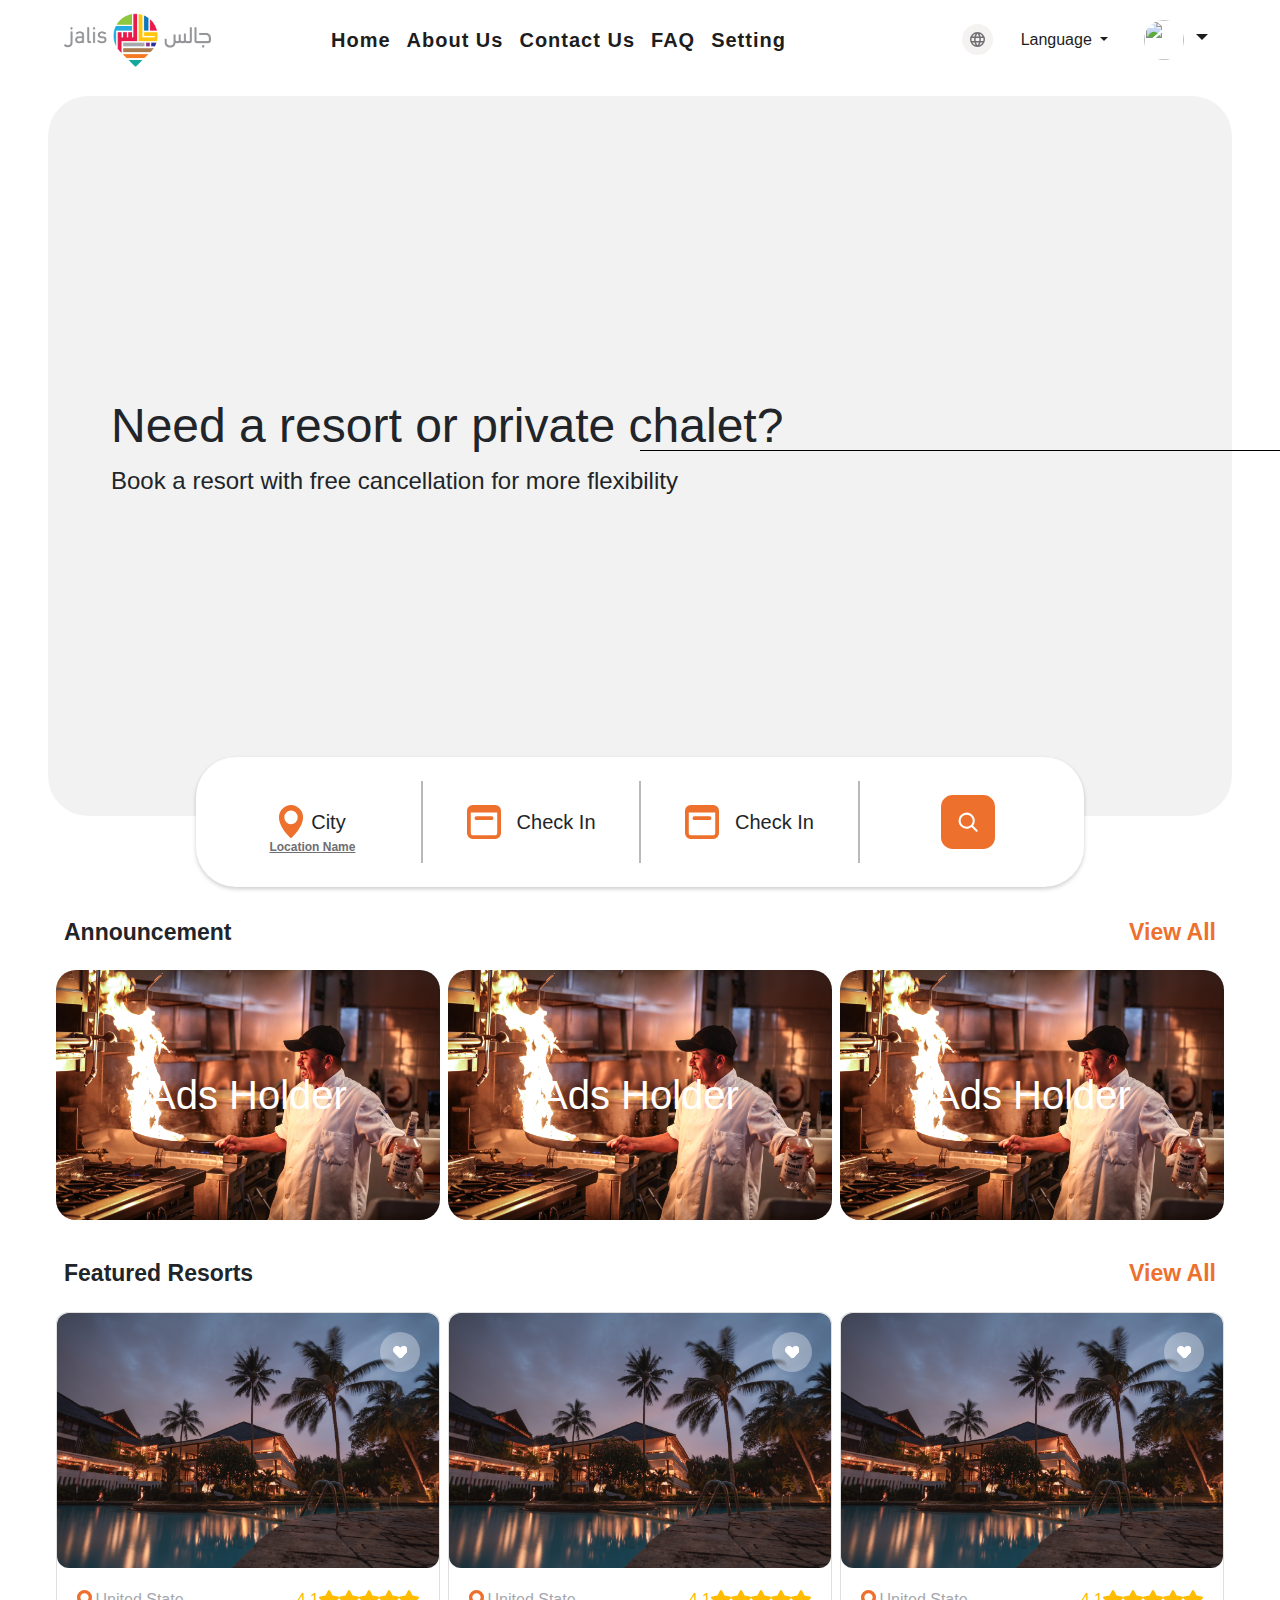
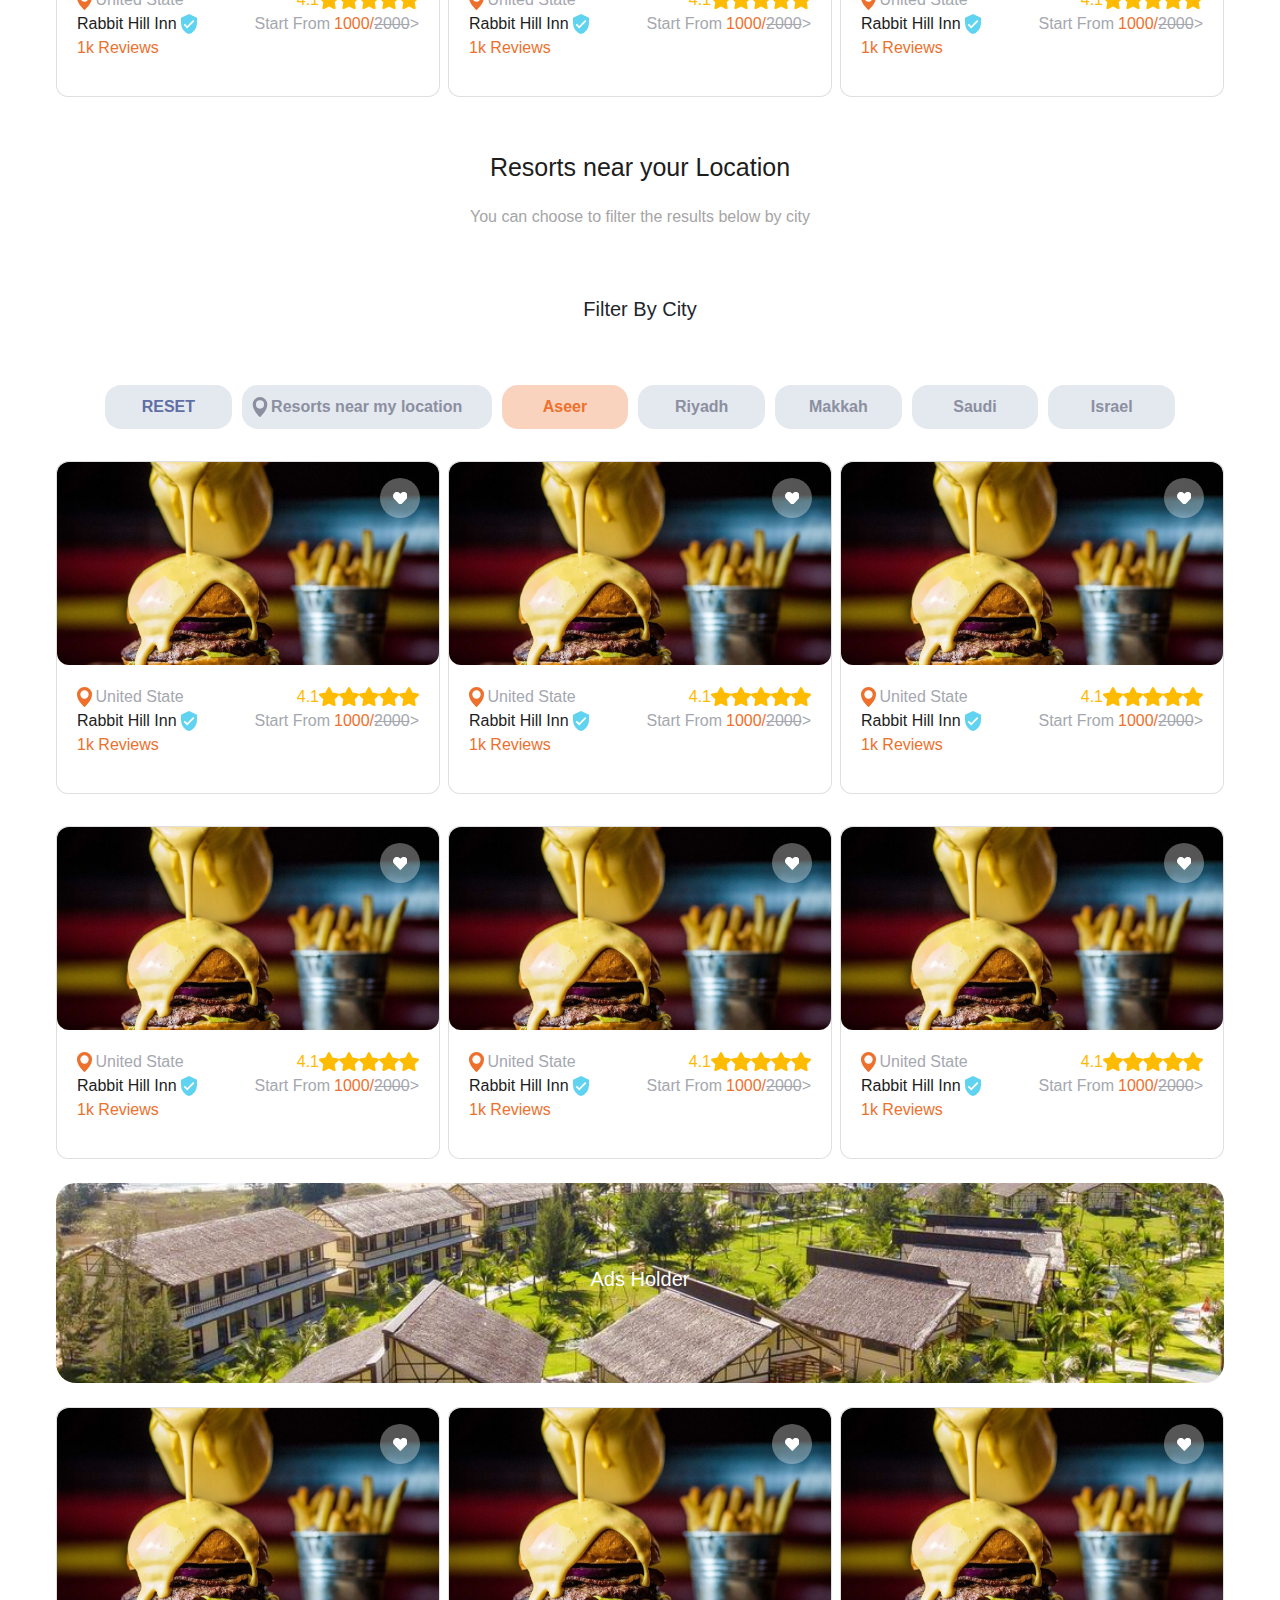
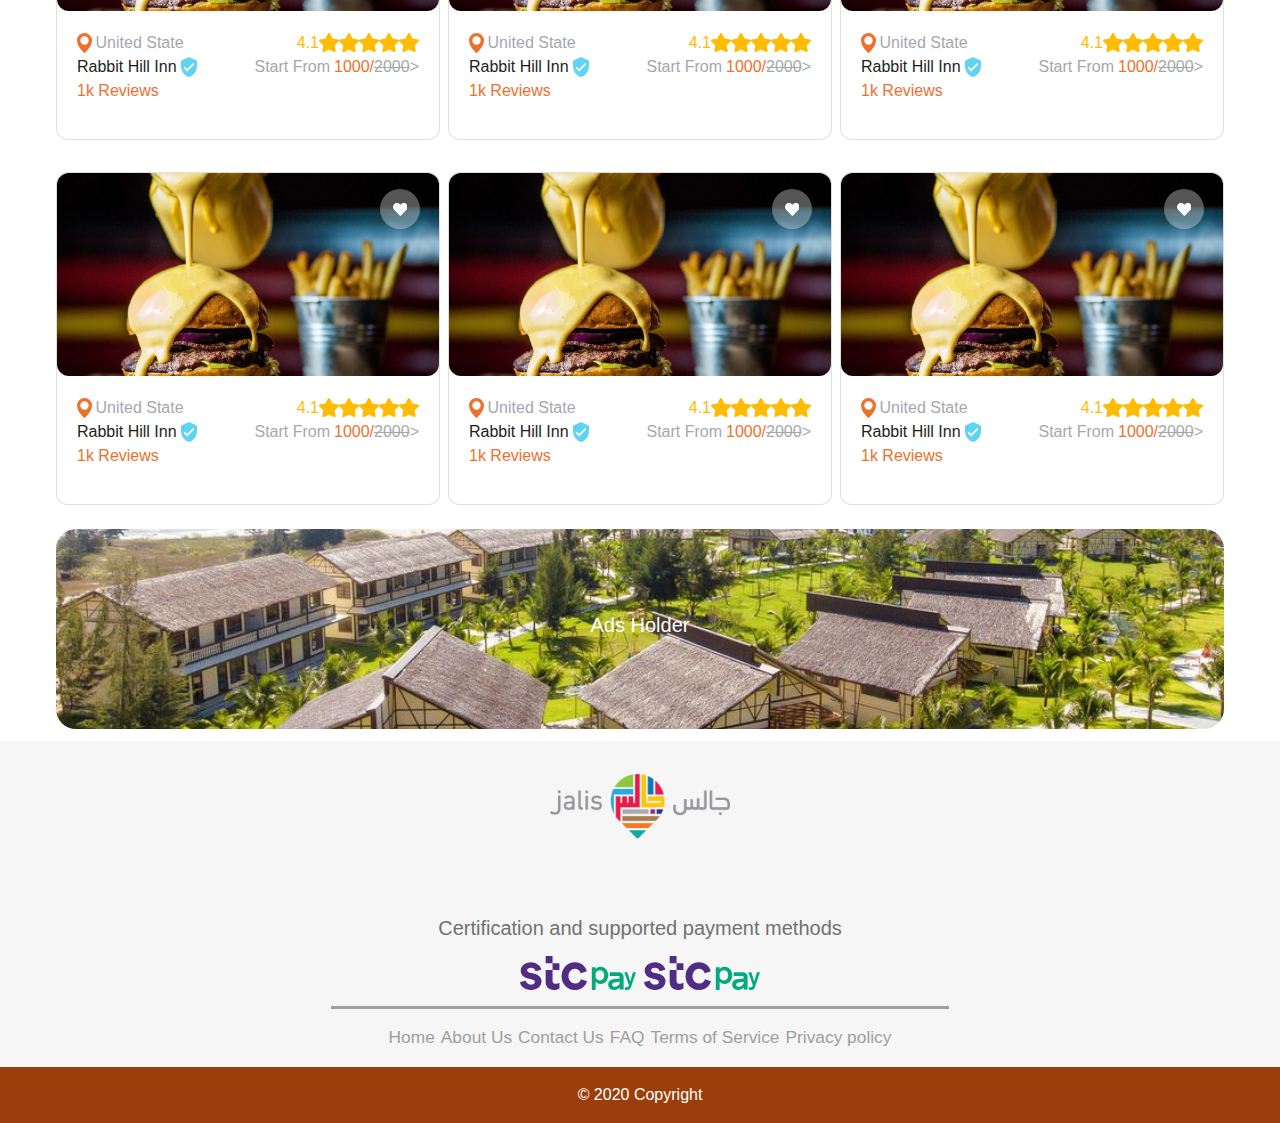
==== commit 5edfd6bb: "new push" ====
--- a/index.html
+++ b/index.html
@@ -30,7 +30,7 @@
     </button>
 
     <div class="collapse navbar-collapse" id="navbarSupportedContent">
-      <ul class="navbar-nav mr-auto pl-5 ml-5">
+      <ul class="navbar-nav mr-auto pl-xl-5 ml-xl-5">
         <li class="nav-item ">
           <a class="nav-link" href="#">Home <span class="sr-only">(current)</span></a>
         </li>
@@ -150,16 +150,26 @@
                 stroke-linejoin="round" stroke-width="2" />
             </g>
           </svg>
-          <input class="input" type="text" name="" id="">
+          <input class="input" placeholder="Search" type="text" name="" id="">
         </section>
       </section>
     </section>
     <!-- filter menu-copy -->
-
+    <section class="adssss row  d-lg-none flex-nowrap    flex-lg-wrap p-0 m-0 p-2">
+      <section class="container col-5 col-sm-4 col-md-4   p-1">
+        <button class="pickLocationBtn">United State</button>
+      </section>
+      <section class="container col-5 col-sm-4 col-md-4   p-1 ">
+        <button class="pickLocationBtn">Singapore</button>
+      </section>
+      <section class="container col-5 col-sm-4 col-md-4  p-1 ">
+        <button class="pickLocationBtn pickBtn">Pick Location</button>
+      </section>
+    </section>
     <!-- announecement Container -->
     <section class="announcement container-fluid p-0 pt-lg-4">
       <!-- menu -->
-      <section class="menu-nav d-flex justify-content-between align-items-center px-3">
+      <section class="menu-nav d-flex justify-content-between align-items-center px-3 py-2">
         <h4 class="menu-title">Announcement</h4>
         <h4 class="menu-btn"> View All</h4>
       </section>
@@ -194,7 +204,7 @@
     <!-- featured Container -->
     <section class="featured container-fluid p-0 pt-lg-4">
       <!-- menu -->
-      <section class="menu-nav d-flex justify-content-between align-items-center px-3">
+      <section class="menu-nav d-flex justify-content-between align-items-center px-3 py-2">
         <h4 class="menu-title">Featured Resorts</h4>
         <h4 class="menu-btn"> View All</h4>
       </section>
@@ -202,18 +212,189 @@
       <!-- featured wrapper -->
       <section class="adssss row flex-nowrap flex-lg-wrap p-0 m-0 p-1">
         <section class="container col-12 col-sm-9 col-md-6 col-lg-4 p-1">
-          <section class="w-100 d-flex    align-items-center justify-content-center adsholderCard  container">
-            <h1>Ads Holder</h1>
+          <section class="filterCard card">
+            <img class="filterCardImg card-img-top"
+              src="./img/Jal-assets/Pictures/pexels-pixabay-258154.jpg" alt="Card image cap">
+            <div class="card-body">
+              <!-- 1st card Details -->
+              <section class="cardDetailsCon d-flex justify-content-end">
+                <section class="container p-0 card-details cardDetails1 d-flex align-items-center">
+                  <img class="locationIcon pr-1" src="./img/logo/location-pin.svg" alt="location">
+                  <section class="heart">
+                    <svg xmlns="http://www.w3.org/2000/svg" width="14.707" height="12.869"
+                      viewBox="0 0 14.707 12.869">
+                      <path
+                        d="M13.279,3.128a3.928,3.928,0,0,0-5.36.391L7.353,4.1l-.566-.583a3.928,3.928,0,0,0-5.36-.391A4.125,4.125,0,0,0,1.143,9.1L6.7,14.838a.9.9,0,0,0,1.3,0L13.56,9.1a4.122,4.122,0,0,0-.281-5.972Z"
+                        transform="translate(0.001 -2.248)" fill="white" /></svg>
+                  </section>
+                  <p class="location">United State</p>
+                </section>
+                <section class="container p-0 card-details d-flex align-items-center justify-content-end">
+                  <p class="rate">4.1</p>
+                  <section class="stars d-flex align-items-center">
+                    <svg xmlns="http://www.w3.org/2000/svg" viewBox="0 0 9.576 9.166">
+                      <path
+                        d="M5.716.318,4.547,2.688l-2.615.381a.573.573,0,0,0-.317.977L3.507,5.89l-.447,2.6a.572.572,0,0,0,.831.6L6.23,7.868,8.569,9.1a.573.573,0,0,0,.831-.6l-.447-2.6,1.892-1.844a.573.573,0,0,0-.317-.977L7.912,2.688,6.743.318A.573.573,0,0,0,5.716.318Z"
+                        transform="translate(-1.441 0.001)" /></svg>
+                    <svg xmlns="http://www.w3.org/2000/svg" viewBox="0 0 9.576 9.166">
+                      <path
+                        d="M5.716.318,4.547,2.688l-2.615.381a.573.573,0,0,0-.317.977L3.507,5.89l-.447,2.6a.572.572,0,0,0,.831.6L6.23,7.868,8.569,9.1a.573.573,0,0,0,.831-.6l-.447-2.6,1.892-1.844a.573.573,0,0,0-.317-.977L7.912,2.688,6.743.318A.573.573,0,0,0,5.716.318Z"
+                        transform="translate(-1.441 0.001)" /></svg>
+                    <svg xmlns="http://www.w3.org/2000/svg" viewBox="0 0 9.576 9.166">
+                      <path
+                        d="M5.716.318,4.547,2.688l-2.615.381a.573.573,0,0,0-.317.977L3.507,5.89l-.447,2.6a.572.572,0,0,0,.831.6L6.23,7.868,8.569,9.1a.573.573,0,0,0,.831-.6l-.447-2.6,1.892-1.844a.573.573,0,0,0-.317-.977L7.912,2.688,6.743.318A.573.573,0,0,0,5.716.318Z"
+                        transform="translate(-1.441 0.001)" /></svg>
+                    <svg xmlns="http://www.w3.org/2000/svg" viewBox="0 0 9.576 9.166">
+                      <path
+                        d="M5.716.318,4.547,2.688l-2.615.381a.573.573,0,0,0-.317.977L3.507,5.89l-.447,2.6a.572.572,0,0,0,.831.6L6.23,7.868,8.569,9.1a.573.573,0,0,0,.831-.6l-.447-2.6,1.892-1.844a.573.573,0,0,0-.317-.977L7.912,2.688,6.743.318A.573.573,0,0,0,5.716.318Z"
+                        transform="translate(-1.441 0.001)" /></svg>
+                    <svg xmlns="http://www.w3.org/2000/svg" viewBox="0 0 9.576 9.166">
+                      <path
+                        d="M5.716.318,4.547,2.688l-2.615.381a.573.573,0,0,0-.317.977L3.507,5.89l-.447,2.6a.572.572,0,0,0,.831.6L6.23,7.868,8.569,9.1a.573.573,0,0,0,.831-.6l-.447-2.6,1.892-1.844a.573.573,0,0,0-.317-.977L7.912,2.688,6.743.318A.573.573,0,0,0,5.716.318Z"
+                        transform="translate(-1.441 0.001)" /></svg>
+                  </section>
+                </section>
+              </section>
+              <!-- 1st card Details -->
+              <!-- 2nd card Details -->
+              <section class="cardDetailsCon d-flex justify-content-end">
+                <section class="container p-0 card-details cardDetails1 d-flex align-items-center">
+                  <p class="location Inn-name pr-1">Rabbit Hill Inn</p>
+                  <img class="locationIcon" src="./img/SVG_new/SVG/Verified.svg" alt="location">
+                </section>
+                <section class="container p-0 card-details d-flex align-items-center justify-content-end">
+
+                  <section class="stars d-flex align-items-center">
+                    <p class="pr-1">Start From</p>
+                    <p class="discount">1000/<span class="deposit"><del>2000</del>></span></p>
+                  </section>
+                </section>
+              </section>
+              <p class="rate-reviews">1k Reviews</p>
           </section>
         </section>
         <section class="container col-12 col-sm-9 col-md-6 col-lg-4 p-1 ">
-          <section class="w-100 d-flex    align-items-center justify-content-center adsholderCard  container">
-            <h1>Ads Holder</h1>
+          <section class="filterCard card">
+            <img class="filterCardImg card-img-top"
+              src="./img/Jal-assets/Pictures/pexels-pixabay-258154.jpg" alt="Card image cap">
+            <div class="card-body">
+              <!-- 1st card Details -->
+              <section class="cardDetailsCon d-flex justify-content-end">
+                <section class="container p-0 card-details cardDetails1 d-flex align-items-center">
+                  <img class="locationIcon pr-1" src="./img/logo/location-pin.svg" alt="location">
+                  <section class="heart">
+                    <svg xmlns="http://www.w3.org/2000/svg" width="14.707" height="12.869"
+                      viewBox="0 0 14.707 12.869">
+                      <path
+                        d="M13.279,3.128a3.928,3.928,0,0,0-5.36.391L7.353,4.1l-.566-.583a3.928,3.928,0,0,0-5.36-.391A4.125,4.125,0,0,0,1.143,9.1L6.7,14.838a.9.9,0,0,0,1.3,0L13.56,9.1a4.122,4.122,0,0,0-.281-5.972Z"
+                        transform="translate(0.001 -2.248)" fill="white" /></svg>
+                  </section>
+                  <p class="location">United State</p>
+                </section>
+                <section class="container p-0 card-details d-flex align-items-center justify-content-end">
+                  <p class="rate">4.1</p>
+                  <section class="stars d-flex align-items-center">
+                    <svg xmlns="http://www.w3.org/2000/svg" viewBox="0 0 9.576 9.166">
+                      <path
+                        d="M5.716.318,4.547,2.688l-2.615.381a.573.573,0,0,0-.317.977L3.507,5.89l-.447,2.6a.572.572,0,0,0,.831.6L6.23,7.868,8.569,9.1a.573.573,0,0,0,.831-.6l-.447-2.6,1.892-1.844a.573.573,0,0,0-.317-.977L7.912,2.688,6.743.318A.573.573,0,0,0,5.716.318Z"
+                        transform="translate(-1.441 0.001)" /></svg>
+                    <svg xmlns="http://www.w3.org/2000/svg" viewBox="0 0 9.576 9.166">
+                      <path
+                        d="M5.716.318,4.547,2.688l-2.615.381a.573.573,0,0,0-.317.977L3.507,5.89l-.447,2.6a.572.572,0,0,0,.831.6L6.23,7.868,8.569,9.1a.573.573,0,0,0,.831-.6l-.447-2.6,1.892-1.844a.573.573,0,0,0-.317-.977L7.912,2.688,6.743.318A.573.573,0,0,0,5.716.318Z"
+                        transform="translate(-1.441 0.001)" /></svg>
+                    <svg xmlns="http://www.w3.org/2000/svg" viewBox="0 0 9.576 9.166">
+                      <path
+                        d="M5.716.318,4.547,2.688l-2.615.381a.573.573,0,0,0-.317.977L3.507,5.89l-.447,2.6a.572.572,0,0,0,.831.6L6.23,7.868,8.569,9.1a.573.573,0,0,0,.831-.6l-.447-2.6,1.892-1.844a.573.573,0,0,0-.317-.977L7.912,2.688,6.743.318A.573.573,0,0,0,5.716.318Z"
+                        transform="translate(-1.441 0.001)" /></svg>
+                    <svg xmlns="http://www.w3.org/2000/svg" viewBox="0 0 9.576 9.166">
+                      <path
+                        d="M5.716.318,4.547,2.688l-2.615.381a.573.573,0,0,0-.317.977L3.507,5.89l-.447,2.6a.572.572,0,0,0,.831.6L6.23,7.868,8.569,9.1a.573.573,0,0,0,.831-.6l-.447-2.6,1.892-1.844a.573.573,0,0,0-.317-.977L7.912,2.688,6.743.318A.573.573,0,0,0,5.716.318Z"
+                        transform="translate(-1.441 0.001)" /></svg>
+                    <svg xmlns="http://www.w3.org/2000/svg" viewBox="0 0 9.576 9.166">
+                      <path
+                        d="M5.716.318,4.547,2.688l-2.615.381a.573.573,0,0,0-.317.977L3.507,5.89l-.447,2.6a.572.572,0,0,0,.831.6L6.23,7.868,8.569,9.1a.573.573,0,0,0,.831-.6l-.447-2.6,1.892-1.844a.573.573,0,0,0-.317-.977L7.912,2.688,6.743.318A.573.573,0,0,0,5.716.318Z"
+                        transform="translate(-1.441 0.001)" /></svg>
+                  </section>
+                </section>
+              </section>
+              <!-- 1st card Details -->
+              <!-- 2nd card Details -->
+              <section class="cardDetailsCon d-flex justify-content-end">
+                <section class="container p-0 card-details cardDetails1 d-flex align-items-center">
+                  <p class="location Inn-name pr-1">Rabbit Hill Inn</p>
+                  <img class="locationIcon" src="./img/SVG_new/SVG/Verified.svg" alt="location">
+                </section>
+                <section class="container p-0 card-details d-flex align-items-center justify-content-end">
+
+                  <section class="stars d-flex align-items-center">
+                    <p class="pr-1">Start From</p>
+                    <p class="discount">1000/<span class="deposit"><del>2000</del>></span></p>
+                  </section>
+                </section>
+              </section>
+              <p class="rate-reviews">1k Reviews</p>
           </section>
         </section>
         <section class="container col-12 col-sm-9 col-md-6 col-lg-4 p-1 ">
-          <section class="w-100 d-flex    align-items-center justify-content-center adsholderCard  container">
-            <h1>Ads Holder</h1>
+          <section class="filterCard card">
+            <img class="filterCardImg card-img-top"
+              src="./img/Jal-assets/Pictures/pexels-pixabay-258154.jpg" alt="Card image cap">
+            <div class="card-body">
+              <!-- 1st card Details -->
+              <section class="cardDetailsCon d-flex justify-content-end">
+                <section class="container p-0 card-details cardDetails1 d-flex align-items-center">
+                  <img class="locationIcon pr-1" src="./img/logo/location-pin.svg" alt="location">
+                  <section class="heart">
+                    <svg xmlns="http://www.w3.org/2000/svg" width="14.707" height="12.869"
+                      viewBox="0 0 14.707 12.869">
+                      <path
+                        d="M13.279,3.128a3.928,3.928,0,0,0-5.36.391L7.353,4.1l-.566-.583a3.928,3.928,0,0,0-5.36-.391A4.125,4.125,0,0,0,1.143,9.1L6.7,14.838a.9.9,0,0,0,1.3,0L13.56,9.1a4.122,4.122,0,0,0-.281-5.972Z"
+                        transform="translate(0.001 -2.248)" fill="white" /></svg>
+                  </section>
+                  <p class="location">United State</p>
+                </section>
+                <section class="container p-0 card-details d-flex align-items-center justify-content-end">
+                  <p class="rate">4.1</p>
+                  <section class="stars d-flex align-items-center">
+                    <svg xmlns="http://www.w3.org/2000/svg" viewBox="0 0 9.576 9.166">
+                      <path
+                        d="M5.716.318,4.547,2.688l-2.615.381a.573.573,0,0,0-.317.977L3.507,5.89l-.447,2.6a.572.572,0,0,0,.831.6L6.23,7.868,8.569,9.1a.573.573,0,0,0,.831-.6l-.447-2.6,1.892-1.844a.573.573,0,0,0-.317-.977L7.912,2.688,6.743.318A.573.573,0,0,0,5.716.318Z"
+                        transform="translate(-1.441 0.001)" /></svg>
+                    <svg xmlns="http://www.w3.org/2000/svg" viewBox="0 0 9.576 9.166">
+                      <path
+                        d="M5.716.318,4.547,2.688l-2.615.381a.573.573,0,0,0-.317.977L3.507,5.89l-.447,2.6a.572.572,0,0,0,.831.6L6.23,7.868,8.569,9.1a.573.573,0,0,0,.831-.6l-.447-2.6,1.892-1.844a.573.573,0,0,0-.317-.977L7.912,2.688,6.743.318A.573.573,0,0,0,5.716.318Z"
+                        transform="translate(-1.441 0.001)" /></svg>
+                    <svg xmlns="http://www.w3.org/2000/svg" viewBox="0 0 9.576 9.166">
+                      <path
+                        d="M5.716.318,4.547,2.688l-2.615.381a.573.573,0,0,0-.317.977L3.507,5.89l-.447,2.6a.572.572,0,0,0,.831.6L6.23,7.868,8.569,9.1a.573.573,0,0,0,.831-.6l-.447-2.6,1.892-1.844a.573.573,0,0,0-.317-.977L7.912,2.688,6.743.318A.573.573,0,0,0,5.716.318Z"
+                        transform="translate(-1.441 0.001)" /></svg>
+                    <svg xmlns="http://www.w3.org/2000/svg" viewBox="0 0 9.576 9.166">
+                      <path
+                        d="M5.716.318,4.547,2.688l-2.615.381a.573.573,0,0,0-.317.977L3.507,5.89l-.447,2.6a.572.572,0,0,0,.831.6L6.23,7.868,8.569,9.1a.573.573,0,0,0,.831-.6l-.447-2.6,1.892-1.844a.573.573,0,0,0-.317-.977L7.912,2.688,6.743.318A.573.573,0,0,0,5.716.318Z"
+                        transform="translate(-1.441 0.001)" /></svg>
+                    <svg xmlns="http://www.w3.org/2000/svg" viewBox="0 0 9.576 9.166">
+                      <path
+                        d="M5.716.318,4.547,2.688l-2.615.381a.573.573,0,0,0-.317.977L3.507,5.89l-.447,2.6a.572.572,0,0,0,.831.6L6.23,7.868,8.569,9.1a.573.573,0,0,0,.831-.6l-.447-2.6,1.892-1.844a.573.573,0,0,0-.317-.977L7.912,2.688,6.743.318A.573.573,0,0,0,5.716.318Z"
+                        transform="translate(-1.441 0.001)" /></svg>
+                  </section>
+                </section>
+              </section>
+              <!-- 1st card Details -->
+              <!-- 2nd card Details -->
+              <section class="cardDetailsCon d-flex justify-content-end">
+                <section class="container p-0 card-details cardDetails1 d-flex align-items-center">
+                  <p class="location Inn-name pr-1">Rabbit Hill Inn</p>
+                  <img class="locationIcon" src="./img/SVG_new/SVG/Verified.svg" alt="location">
+                </section>
+                <section class="container p-0 card-details d-flex align-items-center justify-content-end">
+
+                  <section class="stars d-flex align-items-center">
+                    <p class="pr-1">Start From</p>
+                    <p class="discount">1000/<span class="deposit"><del>2000</del>></span></p>
+                  </section>
+                </section>
+              </section>
+              <p class="rate-reviews">1k Reviews</p>
           </section>
         </section>
 
@@ -222,8 +403,10 @@
 
       </section>
       <!-- announecement Container -->
-      <section class="filter-con container-fluid p-0 pt-lg-4 ">
-        <h1 class="pt-5 d-none d-lg-block">Resorts near your Location</h1>
+      <section class="resortCon filter-con container-fluid p-0 pt-lg-4">
+        <section class="container-fluid m-0 p-2 d-flex align-items-center justify-content-center">
+          <h1 class=" resort-title p-0 m-0">Resorts near your Location</h1>
+        </section>
         <p class="d-none d-lg-block">You can choose to filter the results below by city</p>
         <!-- filter menu -->
         <section class="d-none d-lg-block filtermenu-con text-center p-1">
--- a/component/FilterMenu.css
+++ b/component/FilterMenu.css
@@ -45,7 +45,7 @@
    box-shadow: 0px 3px 6px #00000008;
    border: 1px solid #F5F4F4;
    border-radius: 8px;
-   width: 250px;
+   width: 100%;
    height: 35px;
   
   }
--- a/global.css
+++ b/global.css
@@ -6,7 +6,7 @@
   
   }
   body{
-    font-family: 'Larsseit'!important;
+   
    
   }
   
@@ -29,9 +29,35 @@
     border-radius: 40px;
     background-color:#0000000D ;
 }
+
+.resortCon::before{
+  
+    background-color: #000;
+    content: "";
+    display: inline-block;
+    height: 1px;
+    position: absolute;
+    vertical-align: middle;
+    width: 50%;
+    top: 50%;
+  
+}
+.resort-title{
+  border: 1px solid #E5E5E5;
+  width: 300px;
+  border-radius: 40px;
+  color: #ED702D!important;
+  font-size: 20px;
+  padding: 15px!important;
+ 
+
+}
+
+
 .header-title{
   font-size: 3rem;
 }
+
 .menu-title{
   font-weight: bold;
 }
@@ -51,7 +77,31 @@
 .filter-con p{
   color: #A5A5A5;
 }
+/* location */
+.pickLocationBtn{
 
+  height: 50px;
+  width: 100%;
+  border-radius: 50px;
+  background: none;
+  border: 2px solid #E3E3E3;
+}
+.pickBtn{
+  background-color:#ED702D ;
+  color: white;
+  border: none;
+}
+.pickBtn::before{
+  content: '';
+  background-image: url('./img/SVG_new/SVG/Location_White.svg');
+  height: 20px;
+  position: absolute;
+  display: block;
+  background-size: 23px 23px;
+  height: 23px;
+  width: 23px;
+  left: 15%;
+}
 
 
 .ads{
@@ -93,6 +143,12 @@
    
     font-size: 22px;
   }
+  .resort-title{
+    border: none;
+    color: #1d1d1d!important;
+    width: 500px!important;
+    font-size: 25px;
+  }
  }
 
  @media (min-width: 1200px) { 
@@ -100,5 +156,10 @@
    
     font-size: 23px;
   }
+  .resort-title{
+    border: none;
+    color: #1d1d1d!important;
+    width: 500px!important;
+  }
 
   }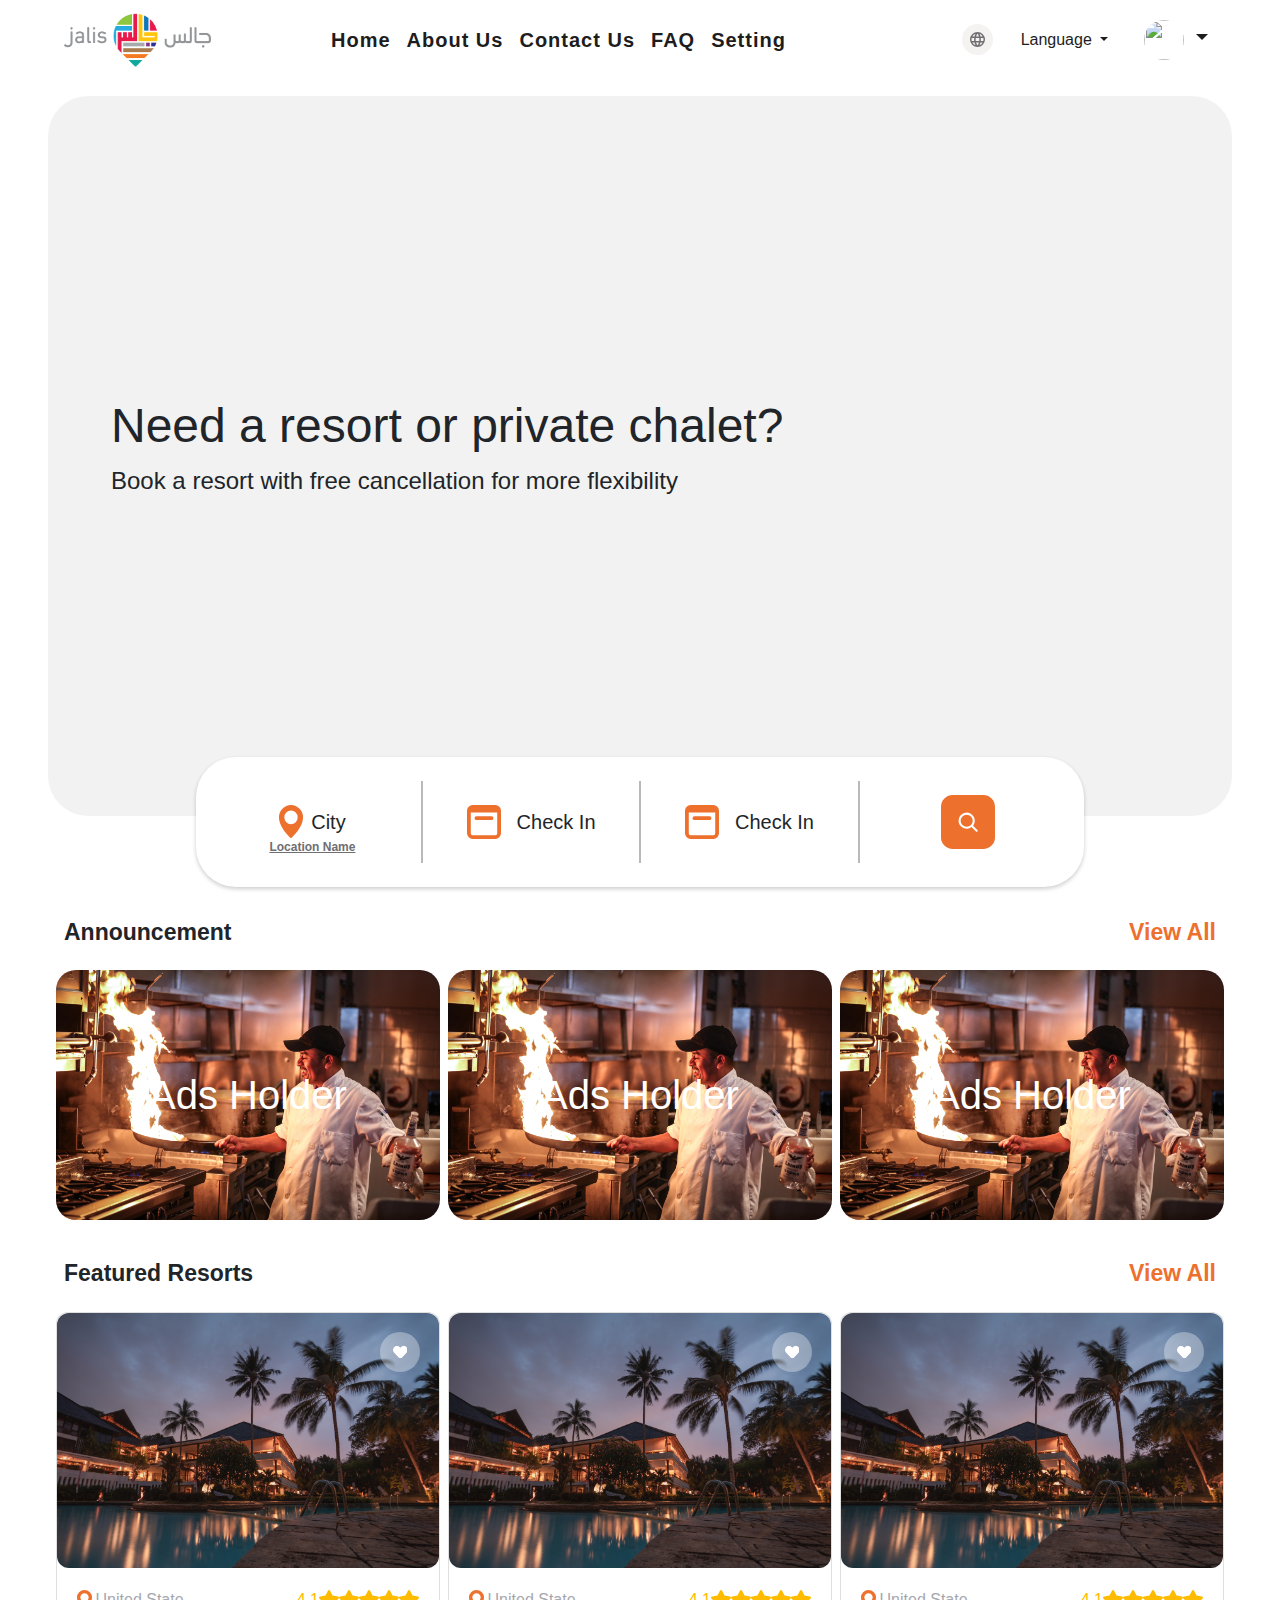
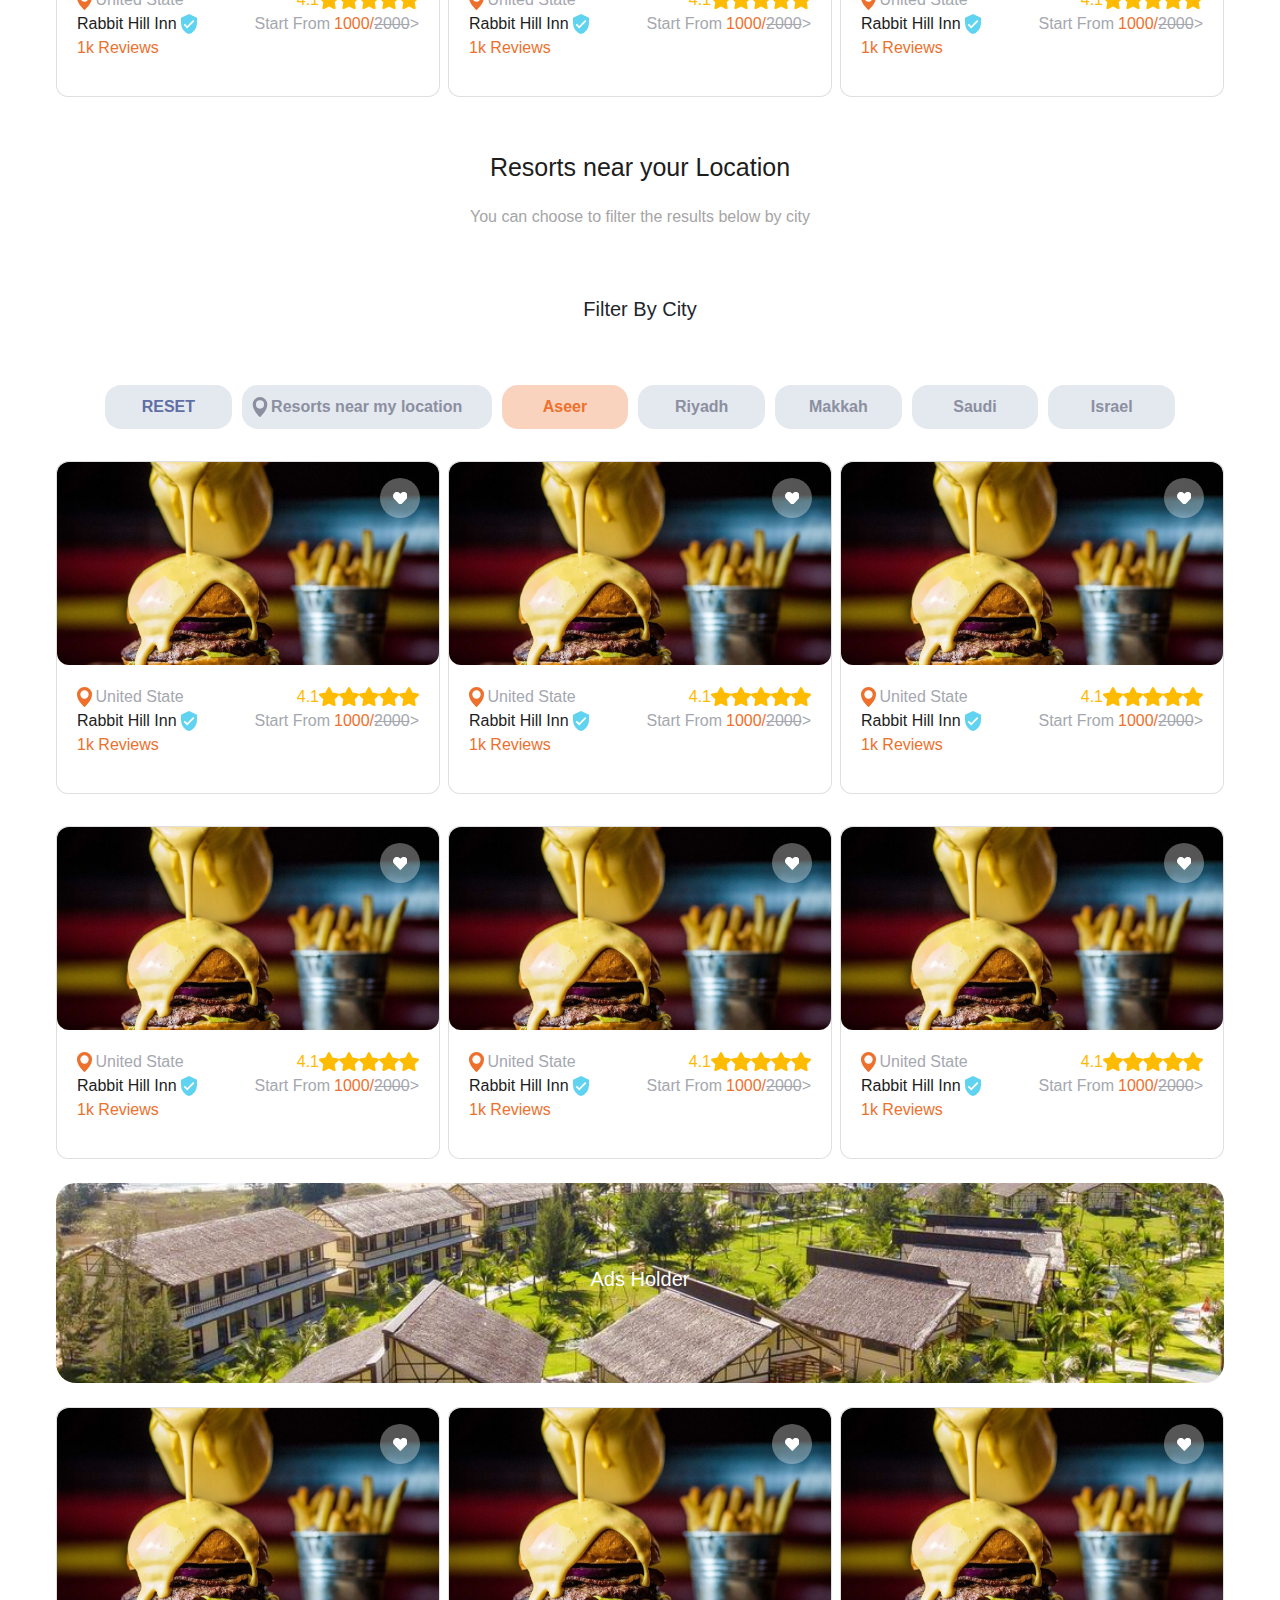
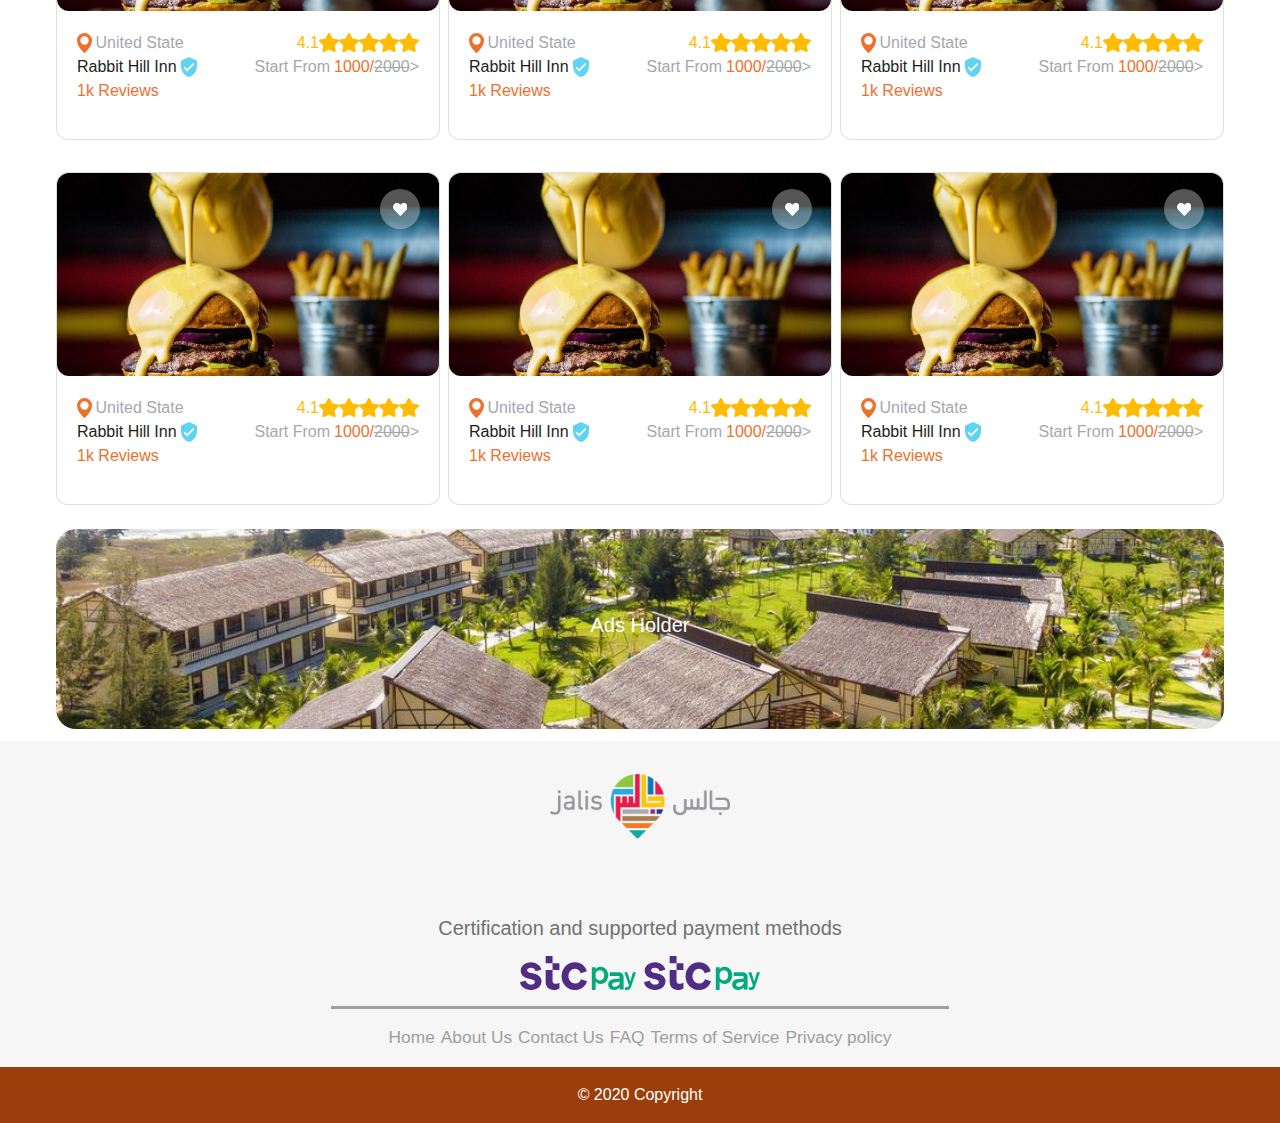
==== commit f7a0dec4: "new push" ====
--- a/index.html
+++ b/index.html
@@ -119,7 +119,7 @@
     </section>
     <!-- input check Component -->
     <!-- filter menu-copy -->
-    <section class="filtermenu-con text-center p-1 d-lg-none">
+    <section class="filtermenu-con text-center px-2 p-3 d-lg-none">
       <h5 class="d-none d-lg-block">Filter By City</h5>
       <section class=" container-fluid  px-lg-5 filter-menu d-flex justify-content-between align-items-center p-2">
         <section class="filter-mobile-menu d-lg-none">
--- a/global.css
+++ b/global.css
@@ -30,7 +30,7 @@
     background-color:#0000000D ;
 }
 
-.resortCon::before{
+/* .resortCon::before{
   
     background-color: #000;
     content: "";
@@ -41,7 +41,7 @@
     width: 50%;
     top: 50%;
   
-}
+} */
 .resort-title{
   border: 1px solid #E5E5E5;
   width: 300px;
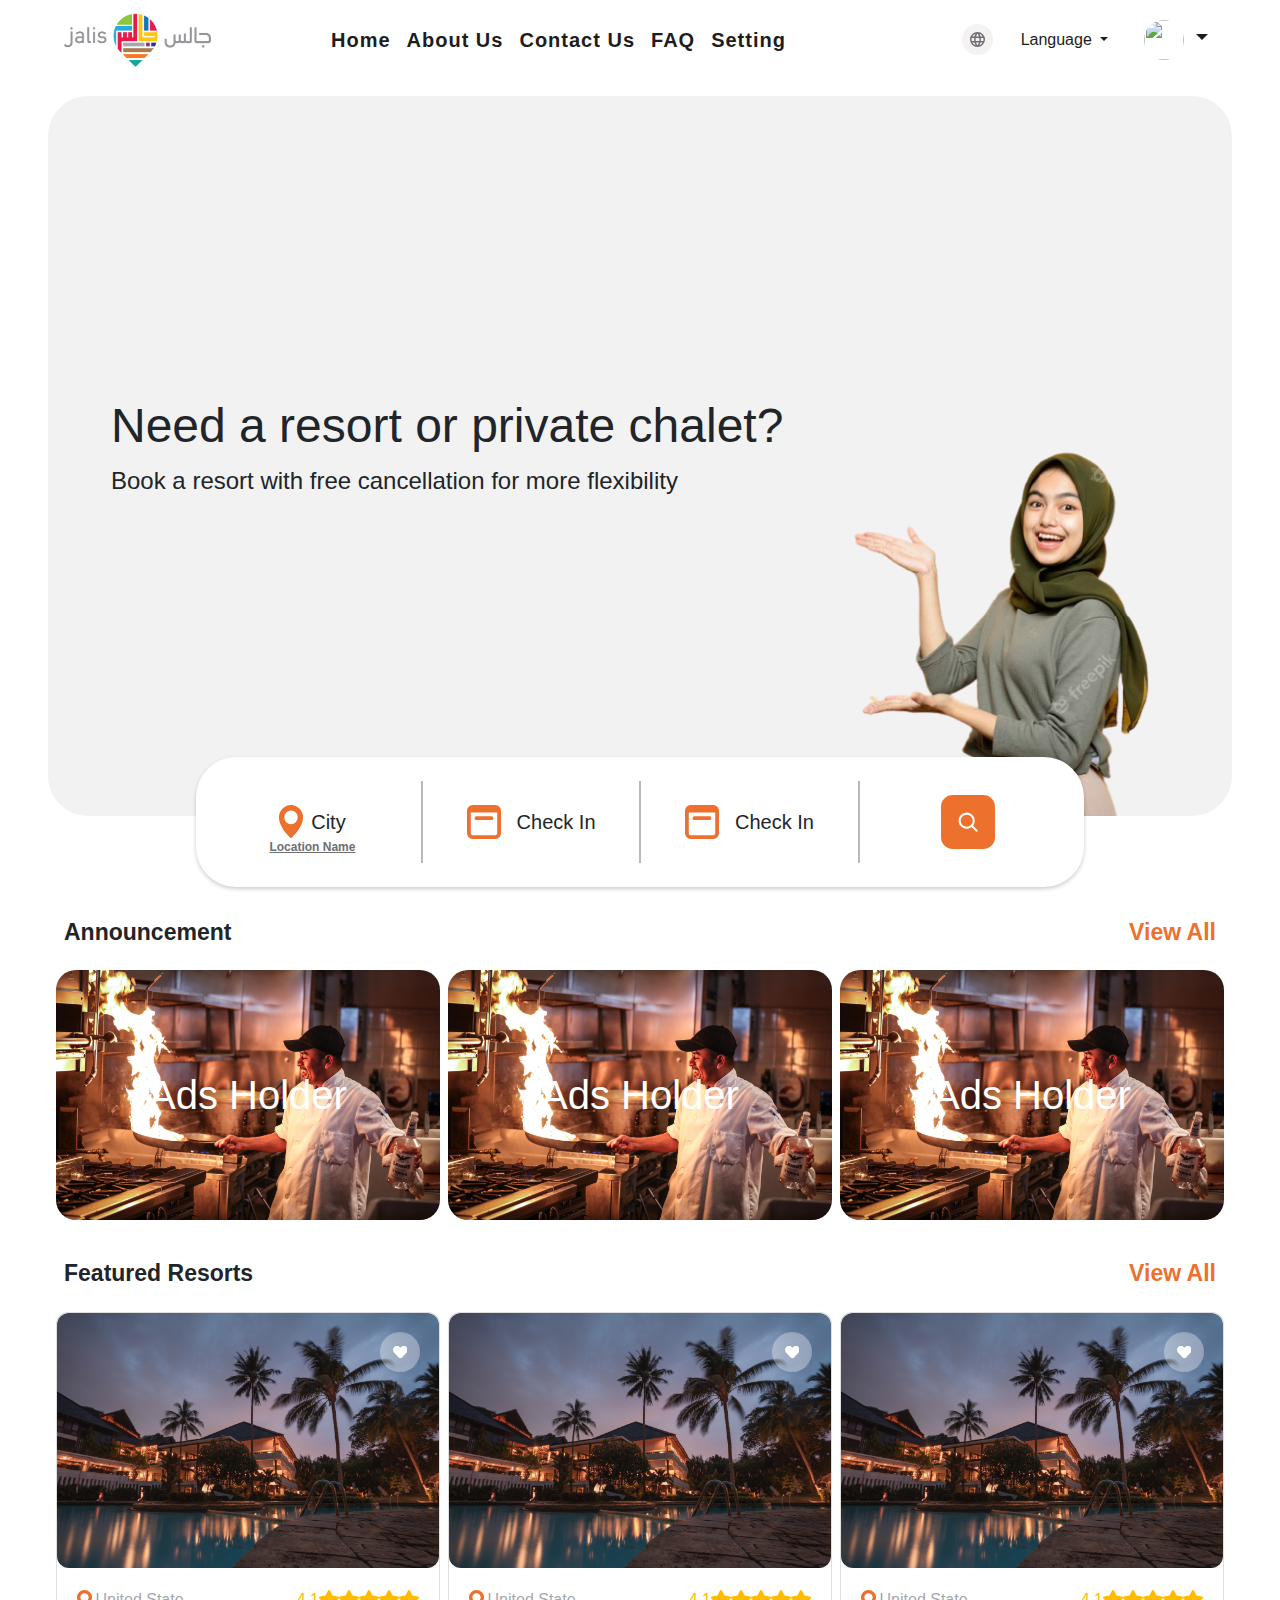
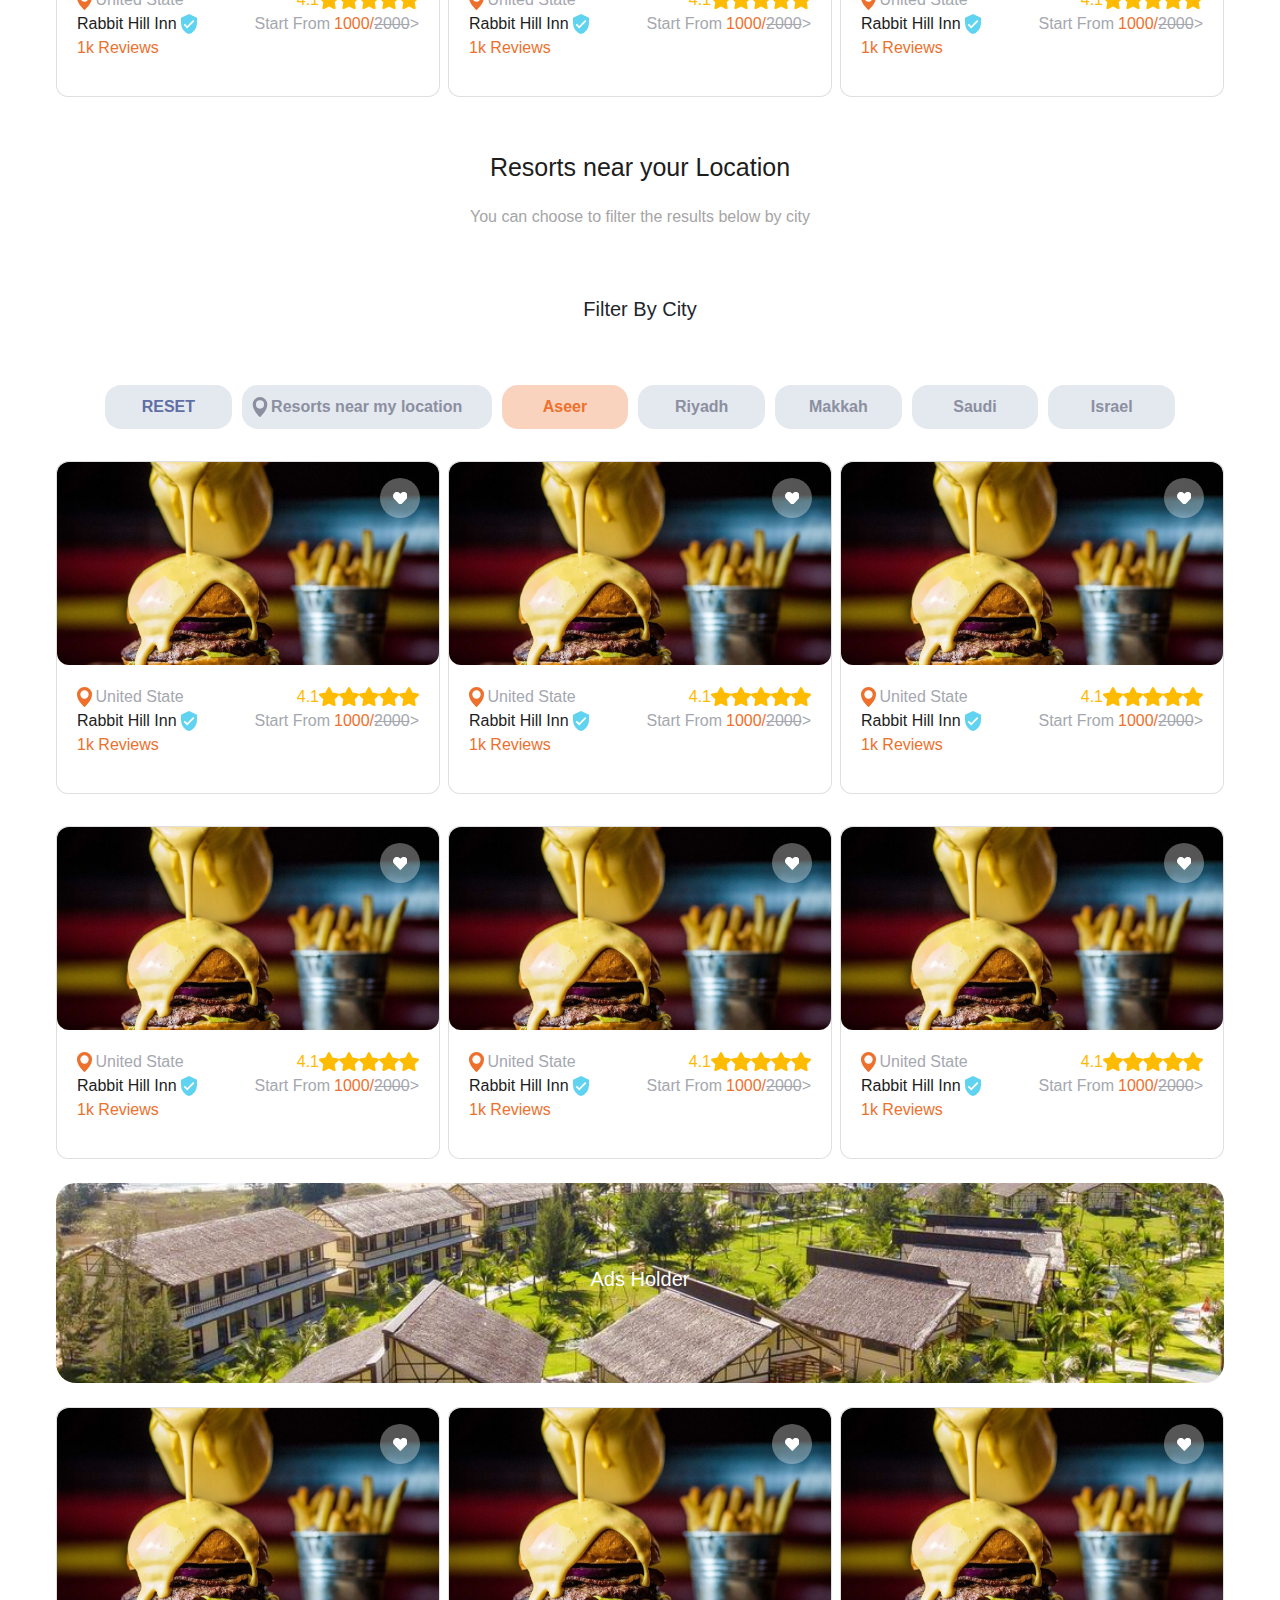
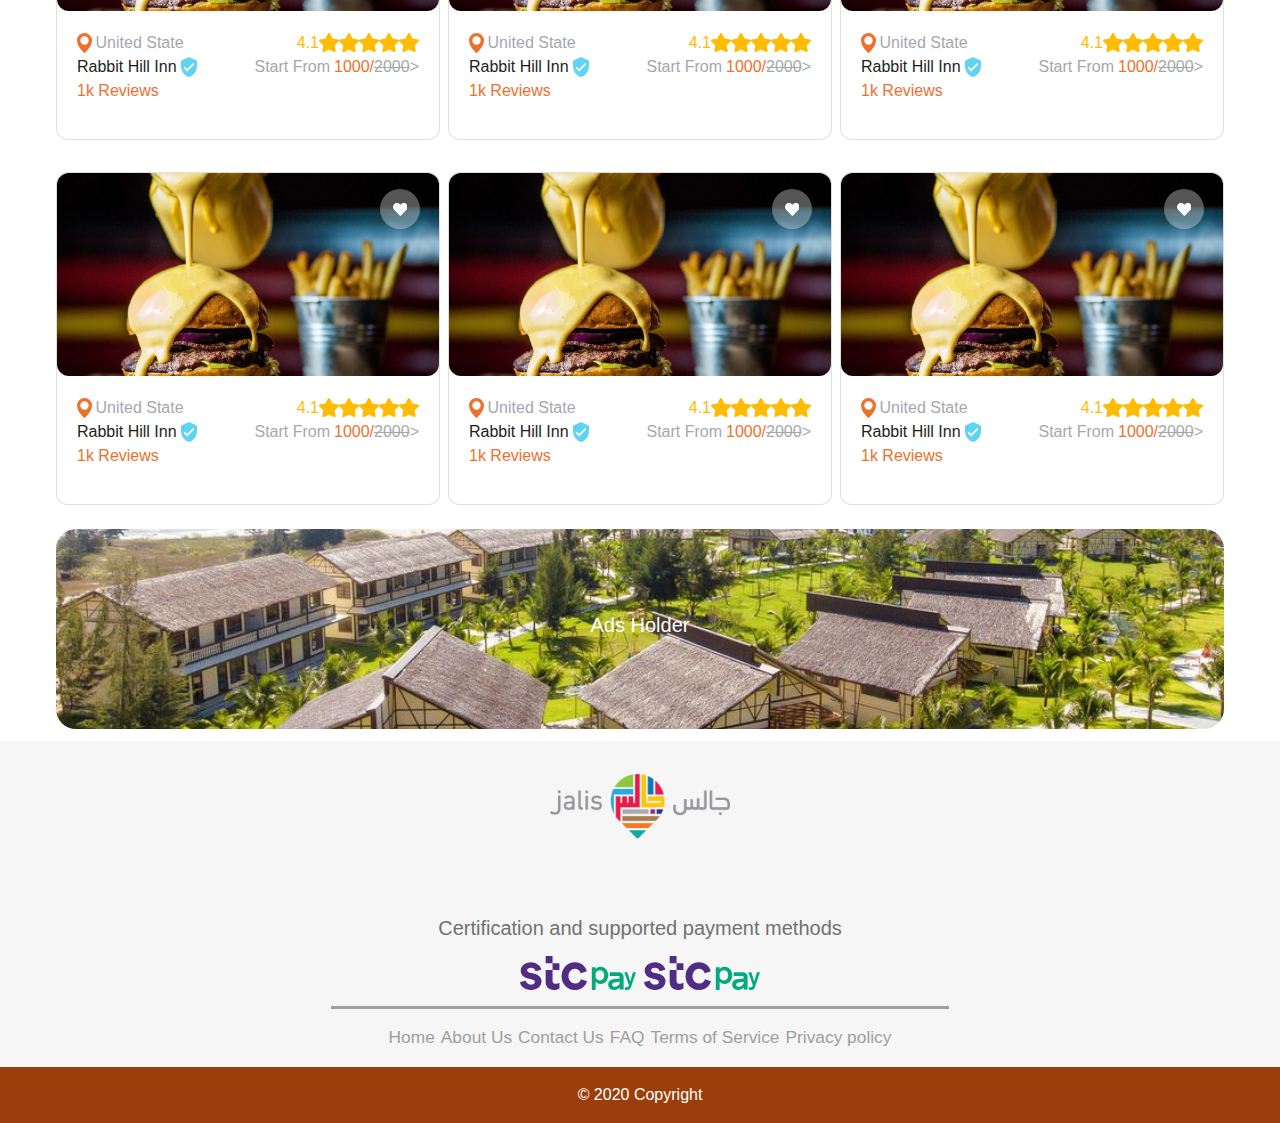
==== commit 5769b12f: "new image" ====
--- a/index.html
+++ b/index.html
@@ -94,6 +94,7 @@
     <header class="d-none d-lg-block container-fluid justify-content-center  d-lg-flex flex-column">
       <h1 class="header-title display-12 pl-5">Need a resort or private chalet?</h1>
       <p class="header-tag lead  pl-5">Book a resort with free cancellation for more flexibility</p>
+      <img class="header-logo" src="./img/portrait-beautiful-asian-woman-with-hijab_262013-790-removebg-preview.png" alt="">
     </header>
     <!-- header -->
     <!-- input checkIn Component -->
@@ -119,7 +120,7 @@
     </section>
     <!-- input check Component -->
     <!-- filter menu-copy -->
-    <section class="filtermenu-con text-center px-2 p-3 d-lg-none">
+    <section class="filtermenu-con text-center px-1 py-3 d-lg-none">
       <h5 class="d-none d-lg-block">Filter By City</h5>
       <section class=" container-fluid  px-lg-5 filter-menu d-flex justify-content-between align-items-center p-2">
         <section class="filter-mobile-menu d-lg-none">
--- a/component/UserCheckInComponent.css
+++ b/component/UserCheckInComponent.css
@@ -4,6 +4,7 @@
     box-shadow: 0px 2px 4px 0px rgba(0, 0, 0, 0.2);
     border-radius:40px;
     margin-top: -5%;
+    position: relative;
     
 }
 .checkBox{
--- a/component/FilterMenu.css
+++ b/component/FilterMenu.css
@@ -47,6 +47,8 @@
    border-radius: 8px;
    width: 100%;
    height: 35px;
+   padding: 5px;
+   width: 250px;
   
   }
   .search{
@@ -68,4 +70,10 @@
     position: absolute;
     top: 5%;
     right: 5%;
+  }
+
+  @media(min-width:556px){
+    .filter-menu input{
+      width: 300px;
+    }
   }--- a/global.css
+++ b/global.css
@@ -28,7 +28,16 @@
     height: 80vh;
     border-radius: 40px;
     background-color:#0000000D ;
+    position: relative;
 }
+.header-logo{
+  position: absolute;
+  bottom: 0;
+right: 0;
+  height: 400px;
+
+}
+
 
 /* .resortCon::before{
   
